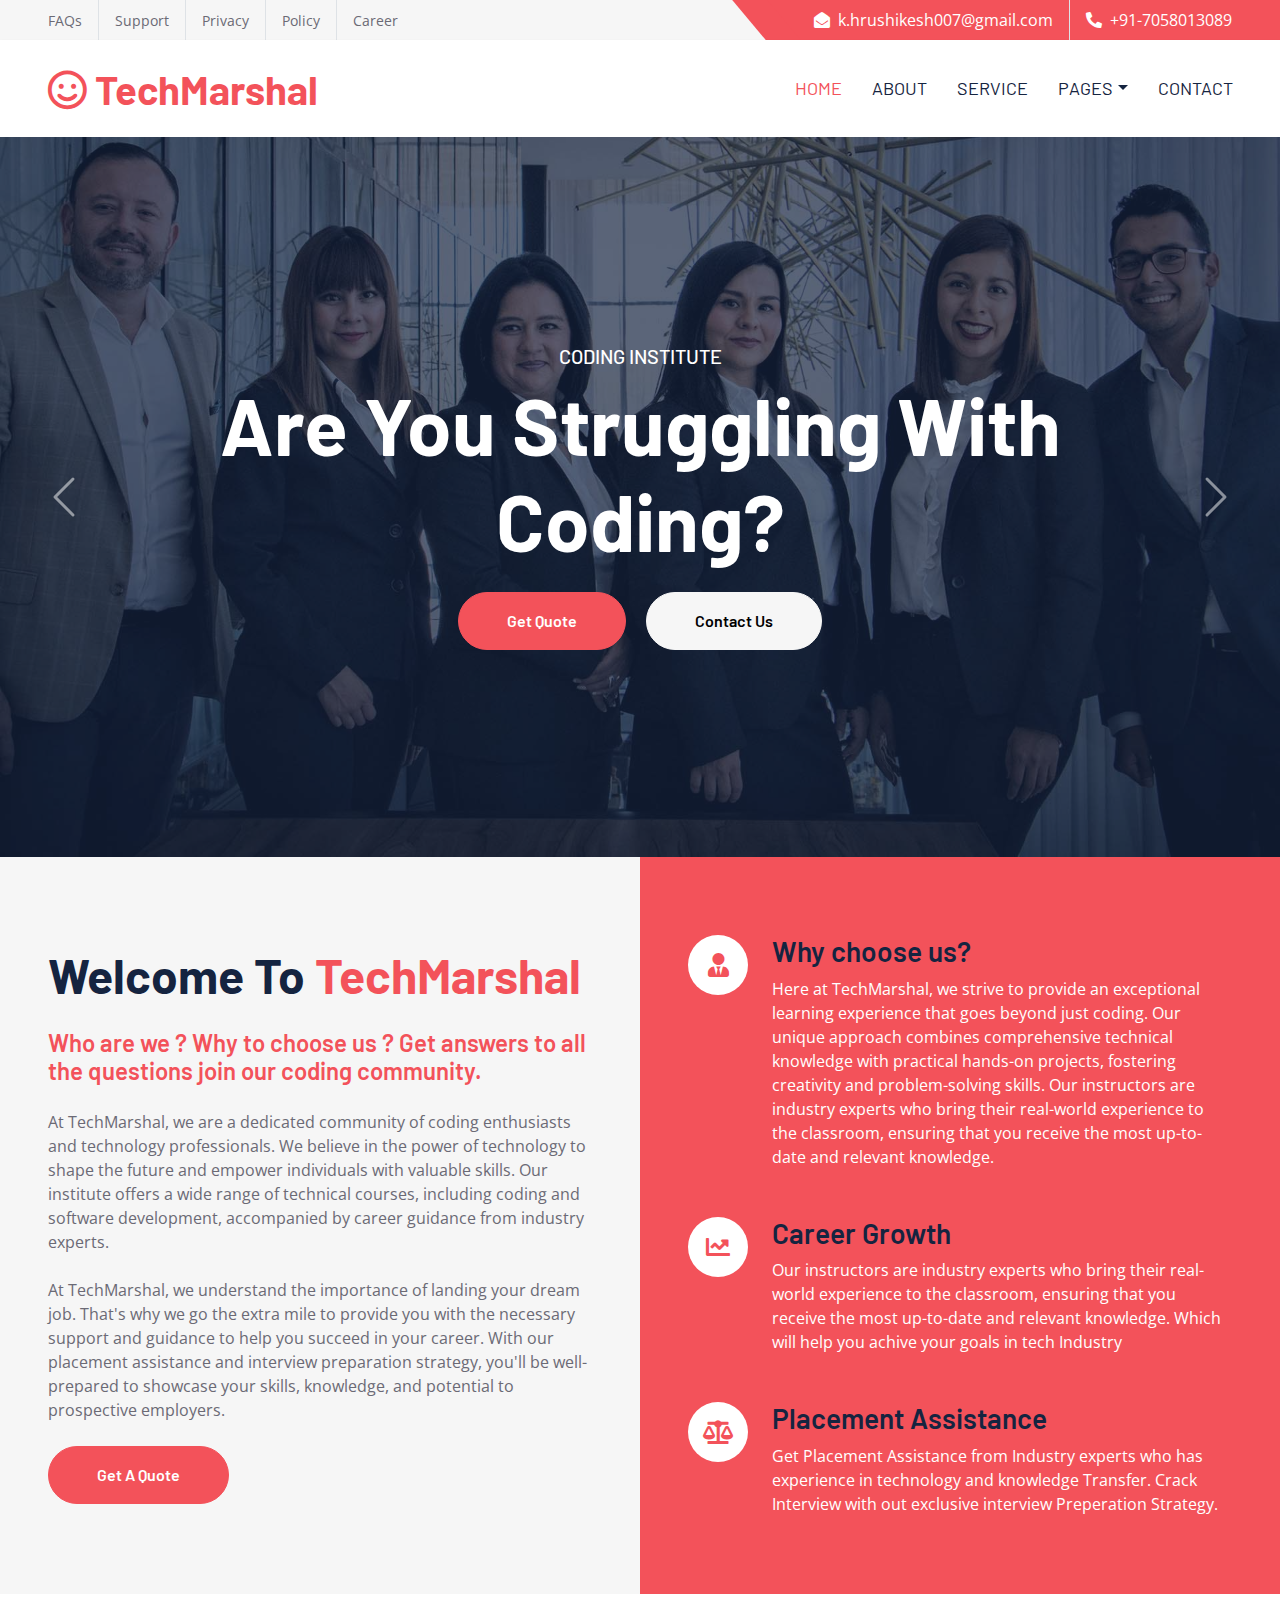
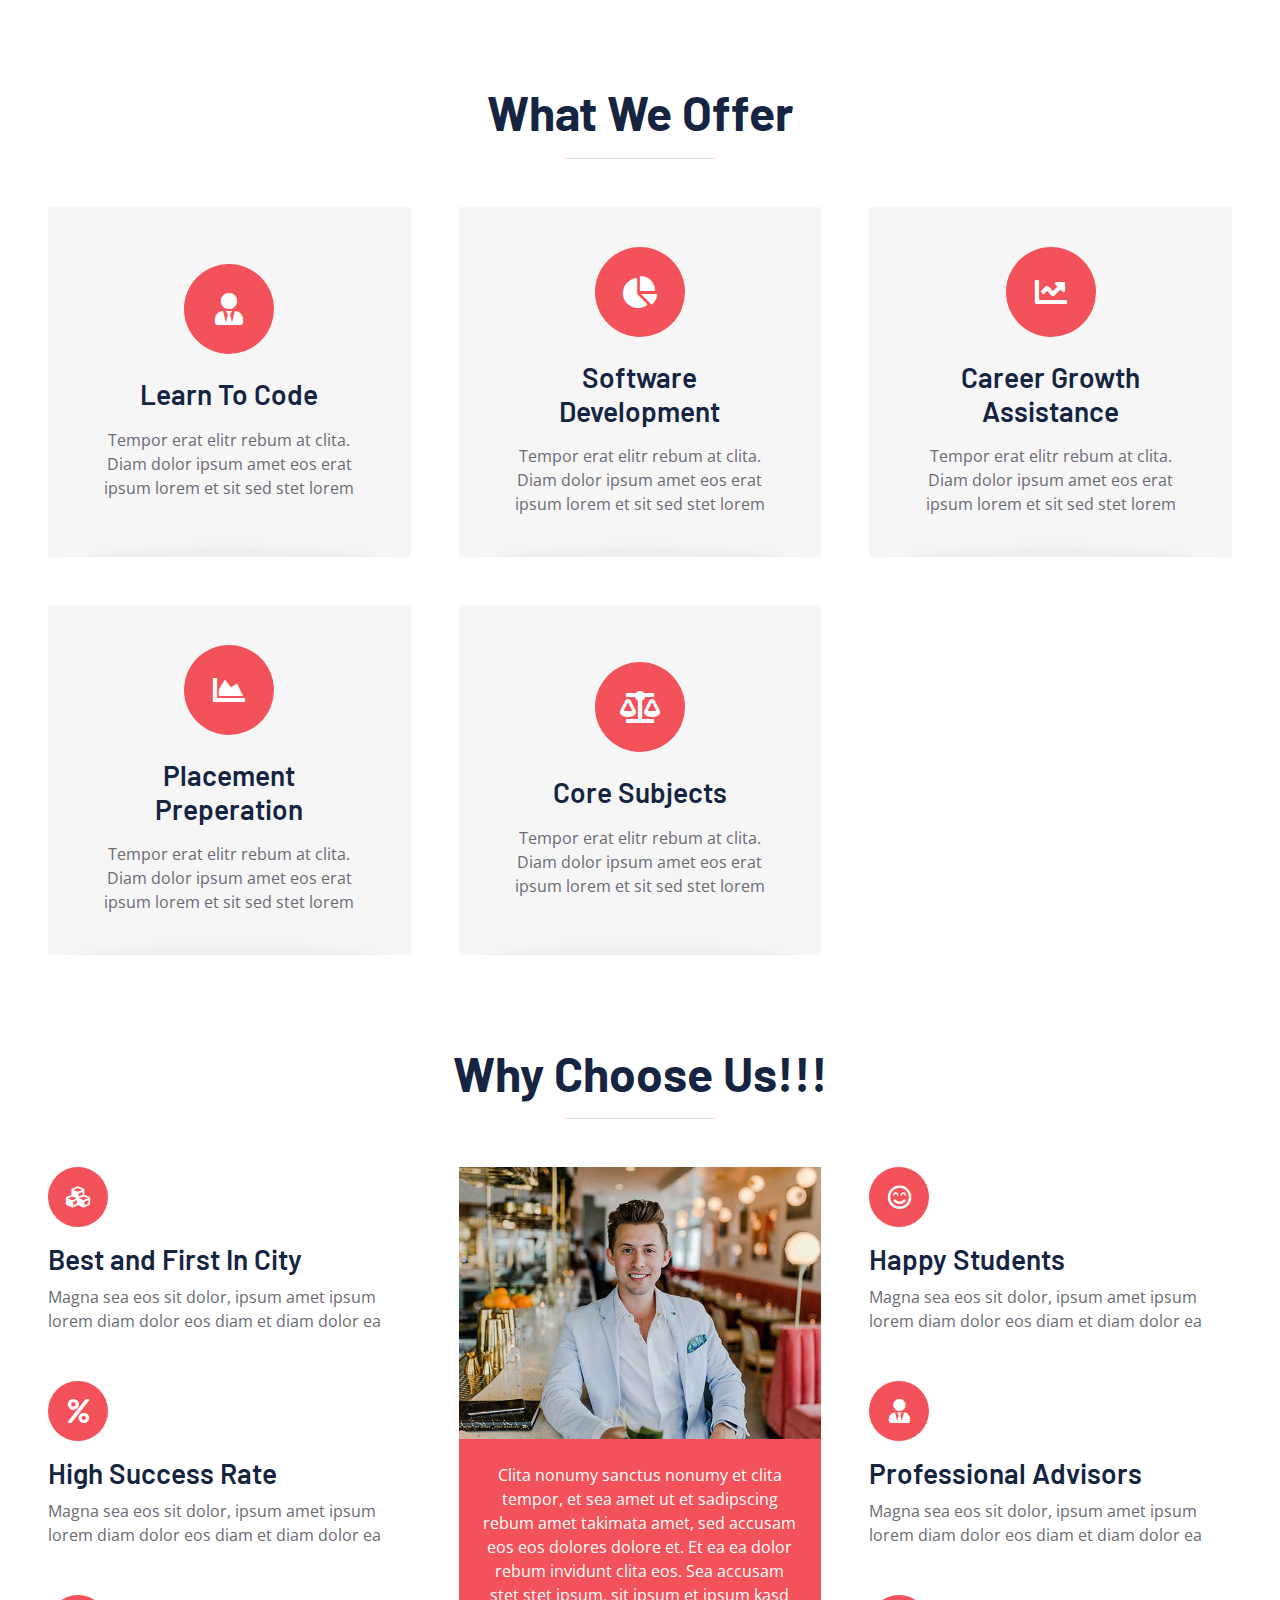
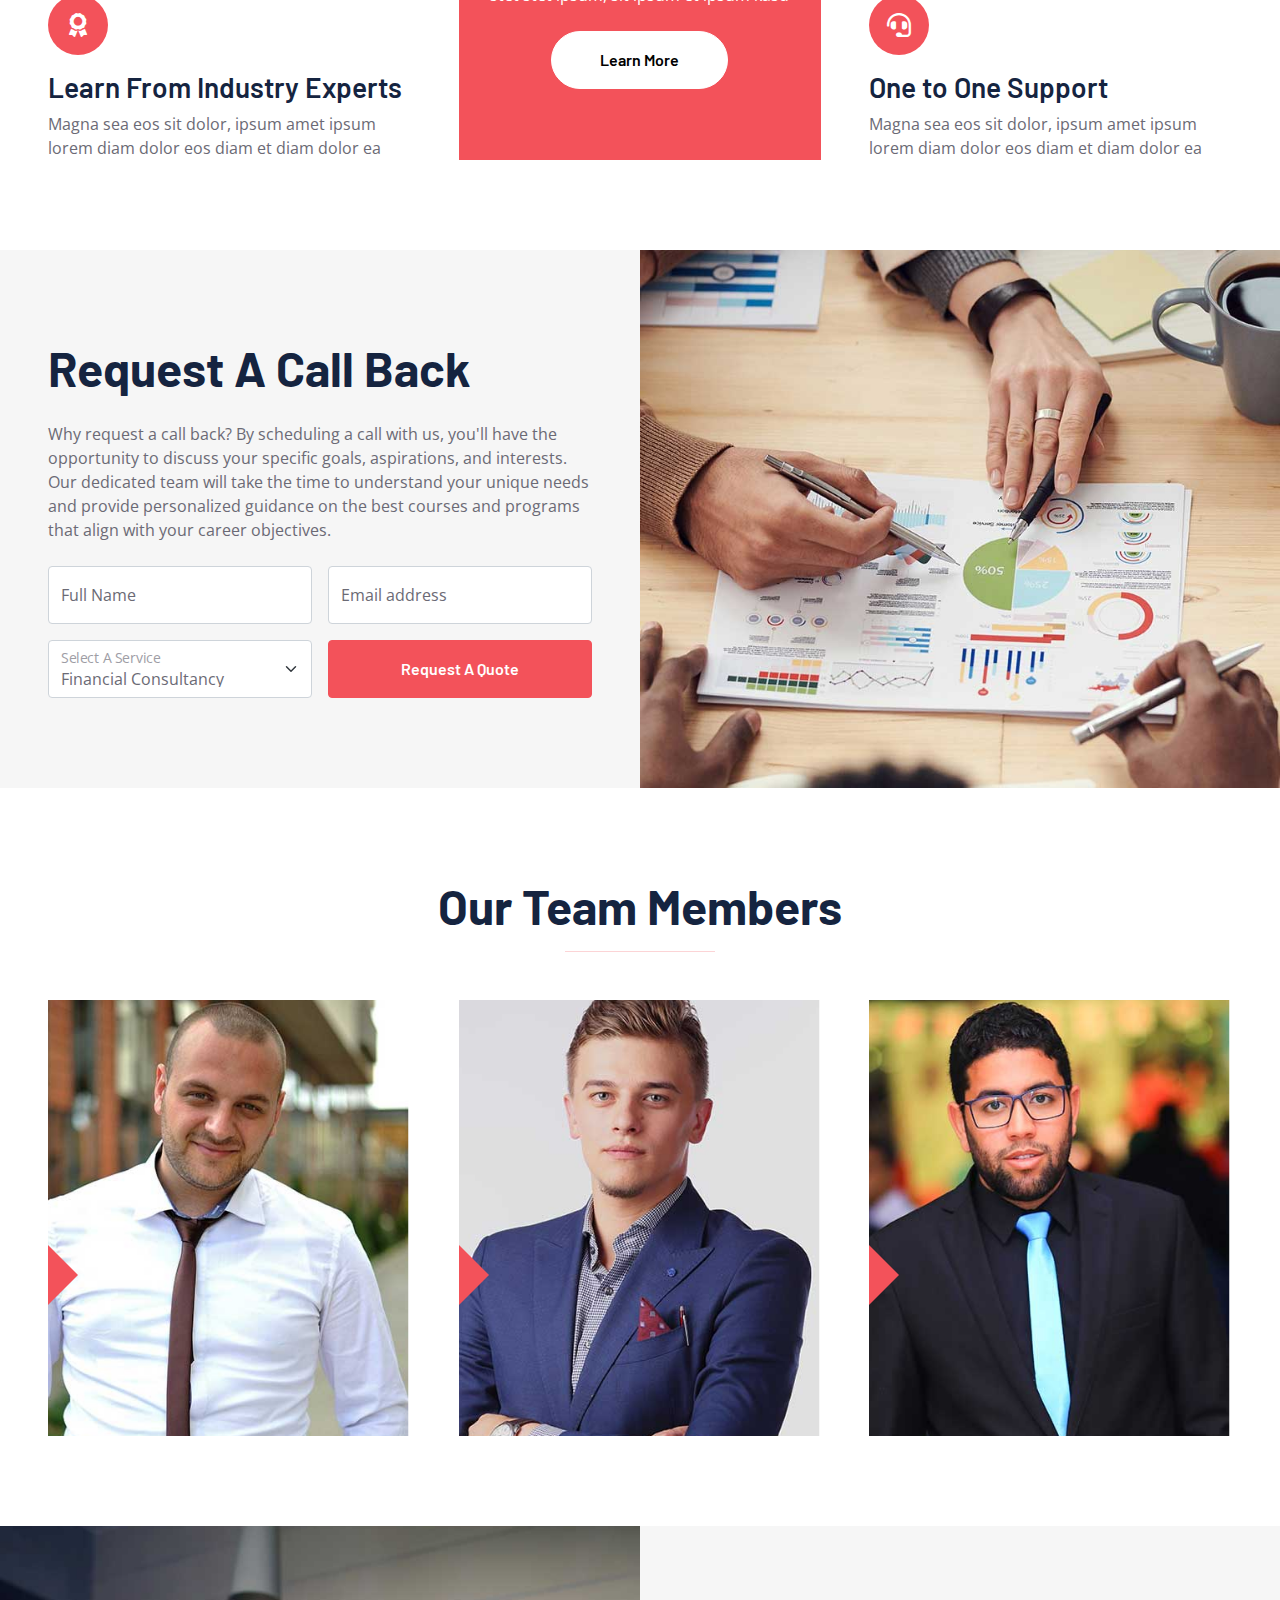
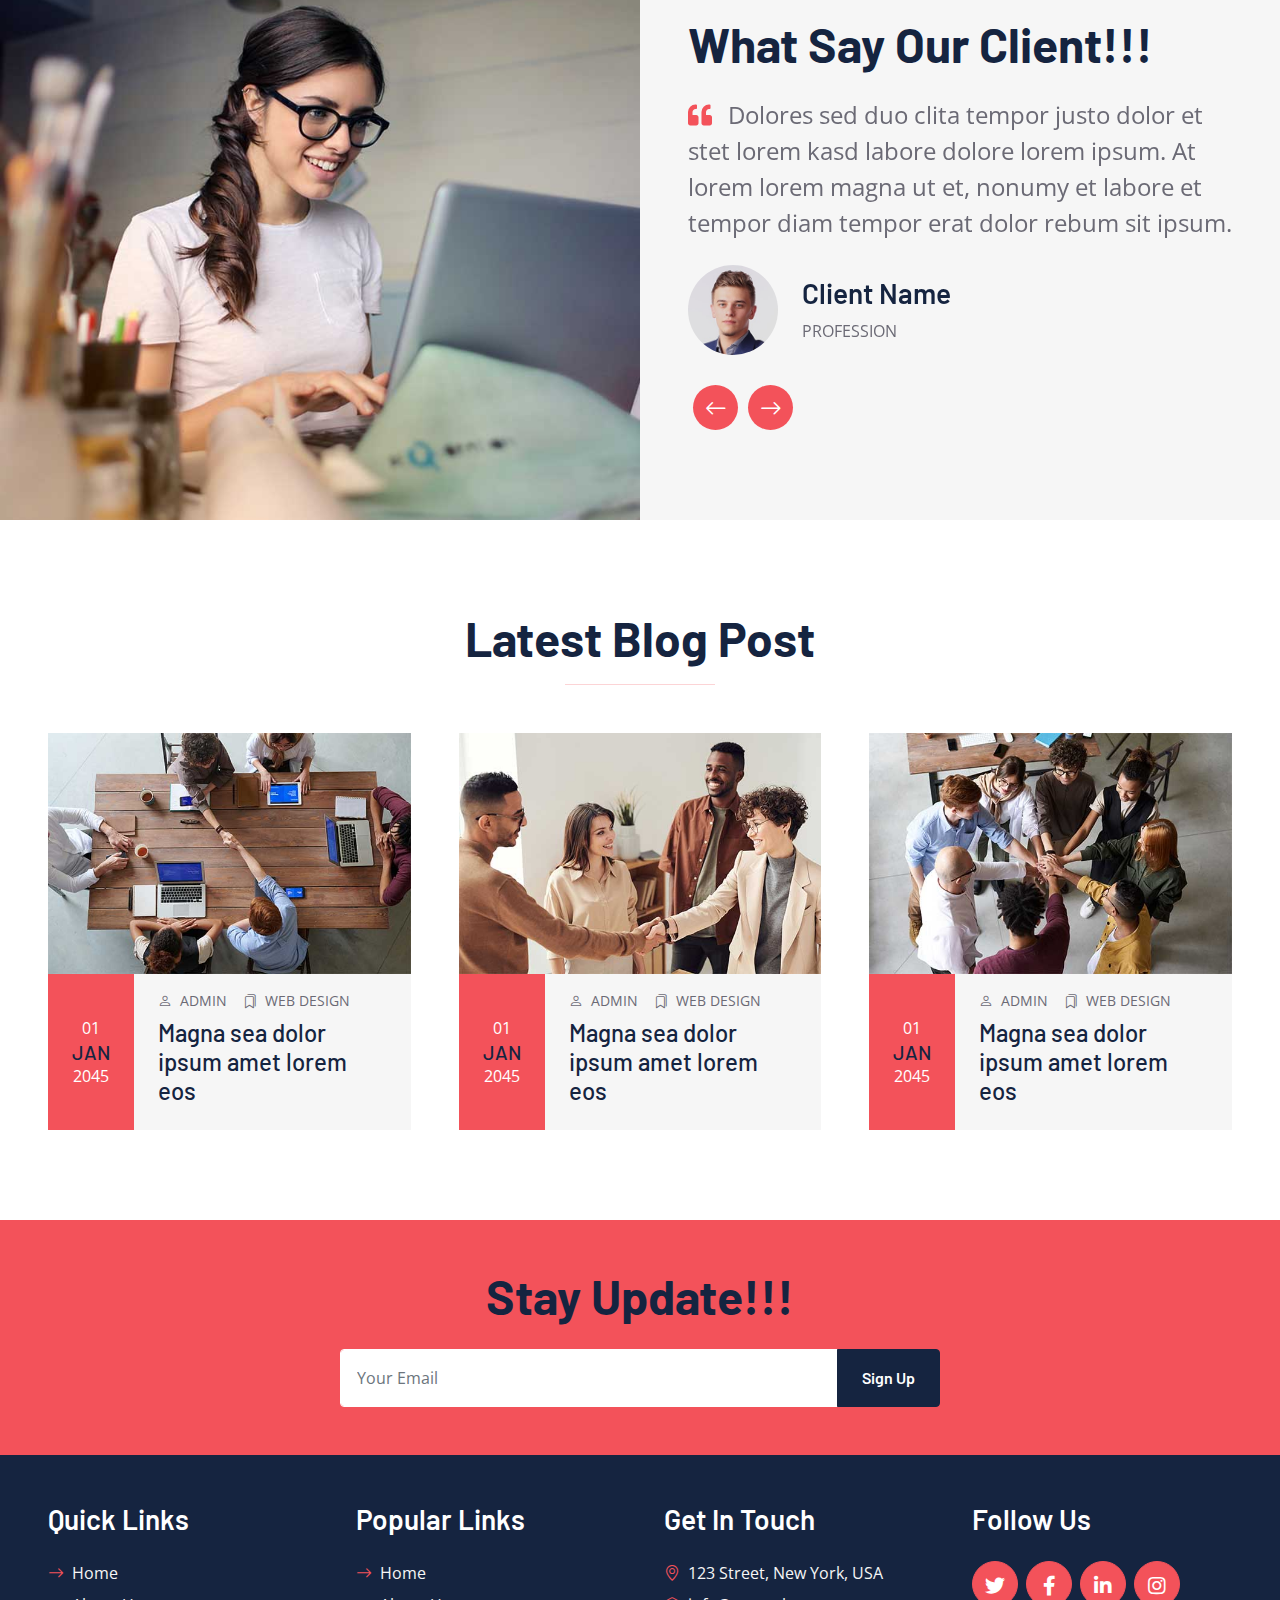
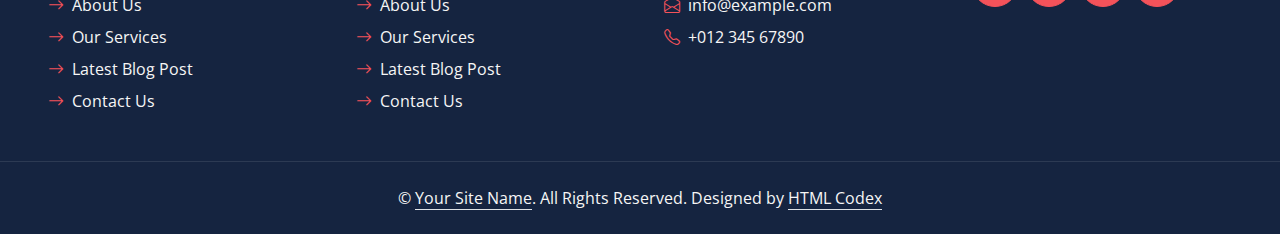
==== index.html @ 6b00b95e "Initilising project" ====
<!DOCTYPE html>
<html lang="en">

<head>
    <meta charset="utf-8">
    <title>TechMarshal Coding Institute</title>
    <meta content="width=device-width, initial-scale=1.0" name="viewport">
    <meta content="Free HTML Templates" name="keywords">
    <meta content="Free HTML Templates" name="description">

    <!-- Favicon -->
    <link href="img/favicon.ico" rel="icon">

    <!-- Google Web Fonts -->
    <link rel="preconnect" href="https://fonts.googleapis.com">
    <link rel="preconnect" href="https://fonts.gstatic.com" crossorigin>
    <link href="https://fonts.googleapis.com/css2?family=Barlow:wght@500;600;700&family=Open+Sans:wght@400;600&display=swap" rel="stylesheet"> 

    <!-- Icon Font Stylesheet -->
    <link href="https://cdnjs.cloudflare.com/ajax/libs/font-awesome/5.10.0/css/all.min.css" rel="stylesheet">
    <link href="https://cdn.jsdelivr.net/npm/bootstrap-icons@1.4.1/font/bootstrap-icons.css" rel="stylesheet">

    <!-- Libraries Stylesheet -->
    <link href="lib/owlcarousel/assets/owl.carousel.min.css" rel="stylesheet">

    <!-- Customized Bootstrap Stylesheet -->
    <link href="css/bootstrap.min.css" rel="stylesheet">

    <!-- Template Stylesheet -->
    <link href="css/style.css" rel="stylesheet">
</head>

<div>
    <!-- Topbar Start -->
    <div class="container-fluid bg-secondary ps-5 pe-0 d-none d-lg-block">
        <div class="row gx-0">
            <div class="col-md-6 text-center text-lg-start mb-2 mb-lg-0">
                <div class="d-inline-flex align-items-center">
                    <a class="text-body py-2 pe-3 border-end" href=""><small>FAQs</small></a>
                    <a class="text-body py-2 px-3 border-end" href=""><small>Support</small></a>
                    <a class="text-body py-2 px-3 border-end" href=""><small>Privacy</small></a>
                    <a class="text-body py-2 px-3 border-end" href=""><small>Policy</small></a>
                    <a class="text-body py-2 ps-3" href=""><small>Career</small></a>
                </div>
            </div>
            <div class="col-md-6 text-center text-lg-end">
                <div class="position-relative d-inline-flex align-items-center bg-primary text-white top-shape px-5">
                    <div class="me-3 pe-3 border-end py-2">
                        <p class="m-0"><i class="fa fa-envelope-open me-2"></i>k.hrushikesh007@gmail.com</p>
                    </div>
                    <div class="py-2">
                        <p class="m-0"><i class="fa fa-phone-alt me-2"></i>+91-7058013089</p>
                    </div>
                </div>
            </div>
        </div>
    </div>
    <!-- Topbar End -->


    <!-- Navbar Start -->
    <nav class="navbar navbar-expand-lg bg-white navbar-light shadow-sm px-5 py-3 py-lg-0">
        <a href="index.html" class="navbar-brand p-0">
            <h1 class="m-0  text-primary"><i class="far fa-smile text-primary me-2"></i>TechMarshal</h1>
        </a>
        <button class="navbar-toggler" type="button" data-bs-toggle="collapse" data-bs-target="#navbarCollapse">
            <span class="navbar-toggler-icon"></span>
        </button>
        <div class="collapse navbar-collapse" id="navbarCollapse">
            <div class="navbar-nav ms-auto py-0 me-n3">
                <a href="index.html" class="nav-item nav-link active">Home</a>
                <a href="about.html" class="nav-item nav-link">About</a>
                <a href="service.html" class="nav-item nav-link">Service</a>
                <div class="nav-item dropdown">
                    <a href="#" class="nav-link dropdown-toggle" data-bs-toggle="dropdown">Pages</a>
                    <div class="dropdown-menu m-0">
                        <a href="blog.html" class="dropdown-item">Blog Grid</a>
                        <a href="detail.html" class="dropdown-item">Blog Detail</a>
                        <a href="feature.html" class="dropdown-item">Features</a>
                        <a href="quote.html" class="dropdown-item">Quote Form</a>
                        <a href="team.html" class="dropdown-item">The Team</a>
                        <a href="testimonial.html" class="dropdown-item">Testimonial</a>
                    </div>
                </div>
                <a href="contact.html" class="nav-item nav-link">Contact</a>
            </div>
        </div>
    </nav>
    <!-- Navbar End -->


    <!-- Carousel Start -->
    <div class="container-fluid p-0">
        <div id="header-carousel" class="carousel slide carousel-fade" data-bs-ride="carousel">
            <div class="carousel-inner">
                <div class="carousel-item active">
                    <img class="w-100" src="img/carousel-1.jpg" alt="Image">
                    <div class="carousel-caption d-flex flex-column align-items-center justify-content-center">
                        <div class="p-3" style="max-width: 900px;">
                            <h5 class="text-white  text-uppercase">Coding Institute</h5>
                            <h1 class="display-1 text-white mb-md-4">Are You Struggling With Coding?</h1>
                            <a href="" class="btn btn-primary py-md-3 px-md-5 me-3 rounded-pill">Get Quote</a>
                            <a href="" class="btn btn-secondary py-md-3 px-md-5 rounded-pill">Contact Us</a>
                        </div>
                    </div>
                </div>
                <div class="carousel-item">
                    <img class="w-100" src="img/carousel-2.jpg" alt="Image">
                    <div class="carousel-caption d-flex flex-column align-items-center justify-content-center">
                        <div class="p-3" style="max-width: 900px;">
                            <h5 class="text-white text-uppercase">Placement Assistance</h5>
                            <h1 class="display-1 text-white mb-md-4">Transform Your Tech Career Join Us</h1>
                            <a href="" class="btn btn-primary py-md-3 px-md-5 me-3 rounded-pill">Get Quote</a>
                            <a href="" class="btn btn-secondary py-md-3 px-md-5 rounded-pill">Contact Us</a>
                        </div>
                    </div>
                </div>
            </div>
            <button class="carousel-control-prev" type="button" data-bs-target="#header-carousel"
                data-bs-slide="prev">
                <span class="carousel-control-prev-icon" aria-hidden="true"></span>
                <span class="visually-hidden">Previous</span>
            </button>
            <button class="carousel-control-next" type="button" data-bs-target="#header-carousel"
                data-bs-slide="next">
                <span class="carousel-control-next-icon" aria-hidden="true"></span>
                <span class="visually-hidden">Next</span>
            </button>
        </div>
    </div>
    <!-- Carousel End -->


    <!-- About Start -->
    <div class="container-fluid bg-secondary p-0">
        <div class="row g-0">
            <div class="col-lg-6 py-6 px-5">
                <h1 class="display-5 mb-4">Welcome To <span class="text-primary">TechMarshal</span></h1>
                <h4 class="text-primary mb-4">Who are we ? Why to choose us ? Get answers to all the questions join our coding community. </h4>
                <p class="mb-4">At TechMarshal, we are a dedicated community of coding enthusiasts and technology professionals. We believe in the power of technology to shape the future and empower individuals with valuable skills. Our institute offers a wide range of technical courses, including coding and software development, accompanied by career guidance from industry experts.</p>
                <p class="mb-4">At TechMarshal, we understand the importance of landing your dream job. That's why we go the extra mile to provide you with the necessary support and guidance to help you succeed in your career. With our placement assistance and interview preparation strategy, you'll be well-prepared to showcase your skills, knowledge, and potential to prospective employers.</p>
                <a href="" class="btn btn-primary py-md-3 px-md-5 rounded-pill">Get A Quote</a>
            </div>
            <div class="col-lg-6">
                <div class="h-100 d-flex flex-column justify-content-center bg-primary p-5">
                    <div class="d-flex text-white mb-5">
                        <div class="d-flex flex-shrink-0 align-items-center justify-content-center bg-white text-primary rounded-circle mx-auto mb-4" style="width: 60px; height: 60px;">
                            <i class="fa fa-user-tie fs-4"></i>
                        </div>
                        <div class="ps-4">
                            <h3>Why choose us?</h3>
                            <p class="mb-0">Here at TechMarshal, we strive to provide an exceptional learning experience that goes beyond just coding. Our unique approach combines comprehensive technical knowledge with practical hands-on projects, fostering creativity and problem-solving skills. Our instructors are industry experts who bring their real-world experience to the classroom, ensuring that you receive the most up-to-date and relevant knowledge.</p>
                        </div>
                    </div>
                    <div class="d-flex text-white mb-5">
                        <div class="d-flex flex-shrink-0 align-items-center justify-content-center bg-white text-primary rounded-circle mx-auto mb-4" style="width: 60px; height: 60px;">
                            <i class="fa fa-chart-line fs-4"></i>
                        </div>
                        <div class="ps-4">
                            <h3>Career Growth</h3>
                            <p class="mb-0">Our instructors are industry experts who bring their real-world experience to the classroom, ensuring that you receive the most up-to-date and relevant knowledge. Which will help you achive your goals in tech Industry</p>
                        </div>
                    </div>
                    <div class="d-flex text-white">
                        <div class="d-flex flex-shrink-0 align-items-center justify-content-center bg-white text-primary rounded-circle mx-auto mb-4" style="width: 60px; height: 60px;">
                            <i class="fa fa-balance-scale fs-4"></i>
                        </div>
                        <div class="ps-4">
                            <h3>Placement Assistance</h3>
                            <p class="mb-0">Get Placement Assistance from Industry experts who has experience in technology and knowledge Transfer. Crack Interview with out exclusive interview Preperation Strategy. 
                            </p>
                        </div>
                    </div>
                </div>
            </div>
        </div>
    </div>
    <!-- About End -->
    

    <!-- Services Start -->
    <div class="container-fluid pt-6 px-5">
        <div class="text-center mx-auto mb-5" style="max-width: 600px;">
            <h1 class="display-5 mb-0">What We Offer</h1>
            <hr class="w-25 mx-auto bg-primary">
        </div>
        <div class="row g-5">
            <div class="col-lg-4 col-md-6">
                <div class="service-item bg-secondary text-center px-5">
                    <div class="d-flex align-items-center justify-content-center bg-primary text-white rounded-circle mx-auto mb-4" style="width: 90px; height: 90px;">
                        <i class="fa fa-user-tie fa-2x"></i>
                    </div>
                    <h3 class="mb-3">Learn To Code</h3>
                    <p class="mb-0">Tempor erat elitr rebum at clita. Diam dolor ipsum amet eos erat ipsum lorem et sit sed stet lorem</p>
                </div>
            </div>
            <div class="col-lg-4 col-md-6">
                <div class="service-item bg-secondary text-center px-5">
                    <div class="d-flex align-items-center justify-content-center bg-primary text-white rounded-circle mx-auto mb-4" style="width: 90px; height: 90px;">
                        <i class="fa fa-chart-pie fa-2x"></i>
                    </div>
                    <h3 class="mb-3">Software Development</h3>
                    <p class="mb-0">Tempor erat elitr rebum at clita. Diam dolor ipsum amet eos erat ipsum lorem et sit sed stet lorem</p>
                </div>
            </div>
            <div class="col-lg-4 col-md-6">
                <div class="service-item bg-secondary text-center px-5">
                    <div class="d-flex align-items-center justify-content-center bg-primary text-white rounded-circle mx-auto mb-4" style="width: 90px; height: 90px;">
                        <i class="fa fa-chart-line fa-2x"></i>
                    </div>
                    <h3 class="mb-3">Career Growth Assistance</h3>
                    <p class="mb-0">Tempor erat elitr rebum at clita. Diam dolor ipsum amet eos erat ipsum lorem et sit sed stet lorem</p>
                </div>
            </div>
            <div class="col-lg-4 col-md-6">
                <div class="service-item bg-secondary text-center px-5">
                    <div class="d-flex align-items-center justify-content-center bg-primary text-white rounded-circle mx-auto mb-4" style="width: 90px; height: 90px;">
                        <i class="fa fa-chart-area fa-2x"></i>
                    </div>
                    <h3 class="mb-3">Placement Preperation</h3>
                    <p class="mb-0">Tempor erat elitr rebum at clita. Diam dolor ipsum amet eos erat ipsum lorem et sit sed stet lorem</p>
                </div>
            </div>
            <div class="col-lg-4 col-md-6">
                <div class="service-item bg-secondary text-center px-5">
                    <div class="d-flex align-items-center justify-content-center bg-primary text-white rounded-circle mx-auto mb-4" style="width: 90px; height: 90px;">
                        <i class="fa fa-balance-scale fa-2x"></i>
                    </div>
                    <h3 class="mb-3">Core Subjects</h3>
                    <p class="mb-0">Tempor erat elitr rebum at clita. Diam dolor ipsum amet eos erat ipsum lorem et sit sed stet lorem</p>
                </div>
            </div>
            <!-- This is commented for future purpose -->
            <!-- <div class="col-lg-4 col-md-6">
                <div class="service-item bg-secondary text-center px-5">
                    <div class="d-flex align-items-center justify-content-center bg-primary text-white rounded-circle mx-auto mb-4" style="width: 90px; height: 90px;">
                        <i class="fa fa-house-damage fa-2x"></i>
                    </div>
                    <h3 class="mb-3">Tax & Insurance</h3>
                    <p class="mb-0">Tempor erat elitr rebum at clita. Diam dolor ipsum amet eos erat ipsum lorem et sit sed stet lorem</p>
                </div>
            </div> -->
        </div>
    </div>
    <!-- Services End -->


    <!-- Features Start -->
    <div class="container-fluid py-6 px-5">
        <div class="text-center mx-auto mb-5" style="max-width: 600px;">
            <h1 class="display-5 mb-0">Why Choose Us!!!</h1>
            <hr class="w-25 mx-auto bg-primary">
        </div>
        <div class="row g-5">
            <div class="col-lg-4">
                <div class="row g-5">
                    <div class="col-12">
                        <div class="bg-primary rounded-circle d-flex align-items-center justify-content-center mb-3" style="width: 60px; height: 60px;">
                            <i class="fa fa-cubes fs-4 text-white"></i>
                        </div>
                        <h3>Best and First In City</h3>
                        <p class="mb-0">Magna sea eos sit dolor, ipsum amet ipsum lorem diam dolor eos diam et diam dolor ea</p>
                    </div>
                    <div class="col-12">
                        <div class="bg-primary rounded-circle d-flex align-items-center justify-content-center mb-3" style="width: 60px; height: 60px;">
                            <i class="fa fa-percent fs-4 text-white"></i>
                        </div>
                        <h3>High Success Rate</h3>
                        <p class="mb-0">Magna sea eos sit dolor, ipsum amet ipsum lorem diam dolor eos diam et diam dolor ea</p>
                    </div>
                    <div class="col-12">
                        <div class="bg-primary rounded-circle d-flex align-items-center justify-content-center mb-3" style="width: 60px; height: 60px;">
                            <i class="fa fa-award fs-4 text-white"></i>
                        </div>
                        <h3>Learn From Industry Experts</h3>
                        <p class="mb-0">Magna sea eos sit dolor, ipsum amet ipsum lorem diam dolor eos diam et diam dolor ea</p>
                    </div>
                </div>
            </div>
            <div class="col-lg-4">
                <div class="d-block bg-primary h-100 text-center">
                    <img class="img-fluid" src="img/feature.jpg" alt="">
                    <div class="p-4">
                        <p class="text-white mb-4">Clita nonumy sanctus nonumy et clita tempor, et sea amet ut et sadipscing rebum amet takimata amet, sed accusam eos eos dolores dolore et. Et ea ea dolor rebum invidunt clita eos. Sea accusam stet stet ipsum, sit ipsum et ipsum kasd</p>
                        <a href="" class="btn btn-light py-md-3 px-md-5 rounded-pill mb-2">Learn More</a>
                    </div>
                </div>
            </div>
            <div class="col-lg-4">
                <div class="row g-5">
                    <div class="col-12">
                        <div class="bg-primary rounded-circle d-flex align-items-center justify-content-center mb-3" style="width: 60px; height: 60px;">
                            <i class="far fa-smile-beam fs-4 text-white"></i>
                        </div>
                        <h3>Happy Students</h3>
                        <p class="mb-0">Magna sea eos sit dolor, ipsum amet ipsum lorem diam dolor eos diam et diam dolor ea</p>
                    </div>
                    <div class="col-12">
                        <div class="bg-primary rounded-circle d-flex align-items-center justify-content-center mb-3" style="width: 60px; height: 60px;">
                            <i class="fa fa-user-tie fs-4 text-white"></i>
                        </div>
                        <h3>Professional Advisors</h3>
                        <p class="mb-0">Magna sea eos sit dolor, ipsum amet ipsum lorem diam dolor eos diam et diam dolor ea</p>
                    </div>
                    <div class="col-12">
                        <div class="bg-primary rounded-circle d-flex align-items-center justify-content-center mb-3" style="width: 60px; height: 60px;">
                            <i class="fa fa-headset fs-4 text-white"></i>
                        </div>
                        <h3>One to One Support</h3>
                        <p class="mb-0">Magna sea eos sit dolor, ipsum amet ipsum lorem diam dolor eos diam et diam dolor ea</p>
                    </div>
                </div>
            </div>
        </div>
    </div>
    <!-- Features Start -->


    <!-- Quote Start -->
    <div class="container-fluid bg-secondary px-0">
        <div class="row g-0">
            <div class="col-lg-6 py-6 px-5">
                <h1 class="display-5 mb-4">Request A Call Back</h1>
                <p class="mb-4">Why request a call back? By scheduling a call with us, you'll have the opportunity to discuss your specific goals, aspirations, and interests. Our dedicated team will take the time to understand your unique needs and provide personalized guidance on the best courses and programs that align with your career objectives.</p>
                <form>
                    <div class="row gx-3">
                        <div class="col-6">
                            <div class="form-floating">
                                <input type="text" class="form-control" id="form-floating-1" placeholder="John Doe">
                                <label for="form-floating-1">Full Name</label>
                            </div>
                        </div>
                        <div class="col-6">
                            <div class="form-floating mb-3">
                                <input type="email" class="form-control" id="form-floating-2" placeholder="name@example.com">
                                <label for="form-floating-2">Email address</label>
                            </div>
                        </div>
                        <div class="col-6">
                            <div class="form-floating">
                                <select class="form-select" id="floatingSelect" aria-label="Financial Consultancy">
                                    <option selected>Financial Consultancy</option>
                                    <option value="1">Strategy Consultancy</option>
                                    <option value="2">Tax Consultancy</option>
                                </select>
                                <label for="floatingSelect">Select A Service</label>
                            </div>
                        </div>
                        <div class="col-6">
                            <button class="btn btn-primary w-100 h-100" type="submit">Request A Quote</button>
                        </div>
                    </div>
                </form>
            </div>
            <div class="col-lg-6" style="min-height: 400px;">
                <div class="position-relative h-100">
                    <img class="position-absolute w-100 h-100" src="img/quote.jpg" style="object-fit: cover;">
                </div>
            </div>
        </div>
    </div>
    <!-- Quote End -->


    <!-- Team Start -->
    <div class="container-fluid py-6 px-5">
        <div class="text-center mx-auto mb-5" style="max-width: 600px;">
            <h1 class="display-5 mb-0">Our Team Members</h1>
            <hr class="w-25 mx-auto bg-primary">
        </div>
        <div class="row g-5">
            <div class="col-lg-4">
                <div class="team-item position-relative overflow-hidden">
                    <img class="img-fluid w-100" src="img/team-1.jpg" alt="">
                    <div class="team-text w-100 position-absolute top-50 text-center bg-primary p-4">
                        <h3 class="text-white">Full Name</h3>
                        <p class="text-white text-uppercase mb-0">Designation</p>
                    </div>
                </div>
            </div>
            <div class="col-lg-4">
                <div class="team-item position-relative overflow-hidden">
                    <img class="img-fluid w-100" src="img/team-2.jpg" alt="">
                    <div class="team-text w-100 position-absolute top-50 text-center bg-primary p-4">
                        <h3 class="text-white">Full Name</h3>
                        <p class="text-white text-uppercase mb-0">Designation</p>
                    </div>
                </div>
            </div>
            <div class="col-lg-4">
                <div class="team-item position-relative overflow-hidden">
                    <img class="img-fluid w-100" src="img/team-3.jpg" alt="">
                    <div class="team-text w-100 position-absolute top-50 text-center bg-primary p-4">
                        <h3 class="text-white">Full Name</h3>
                        <p class="text-white text-uppercase mb-0">Designation</p>
                    </div>
                </div>
            </div>
        </div>
    </div>
    <!-- Team End -->


    <!-- Testimonial Start -->
    <div class="container-fluid bg-secondary p-0">
        <div class="row g-0">
            <div class="col-lg-6" style="min-height: 500px;">
                <div class="position-relative h-100">
                    <img class="position-absolute w-100 h-100" src="img/testimonial.jpg" style="object-fit: cover;">
                </div>
            </div>
            <div class="col-lg-6 py-6 px-5">
                <h1 class="display-5 mb-4">What Say Our Client!!!</h1>
                <div class="owl-carousel testimonial-carousel">
                    <div class="testimonial-item">
                        <p class="fs-4 fw-normal mb-4"><i class="fa fa-quote-left text-primary me-3"></i>Dolores sed duo clita tempor justo dolor et stet lorem kasd labore dolore lorem ipsum. At lorem lorem magna ut et, nonumy et labore et tempor diam tempor erat dolor rebum sit ipsum.</p>
                        <div class="d-flex align-items-center">
                            <img class="img-fluid rounded-circle" src="img/testimonial-1.jpg" alt="">
                            <div class="ps-4">
                                <h3>Client Name</h3>
                                <span class="text-uppercase">Profession</span>
                            </div>
                        </div>
                    </div>
                    <div class="testimonial-item">
                        <p class="fs-4 fw-normal mb-4"><i class="fa fa-quote-left text-primary me-3"></i>Dolores sed duo clita tempor justo dolor et stet lorem kasd labore dolore lorem ipsum. At lorem lorem magna ut et, nonumy et labore et tempor diam tempor erat dolor rebum sit ipsum.</p>
                        <div class="d-flex align-items-center">
                            <img class="img-fluid rounded-circle" src="img/testimonial-2.jpg" alt="">
                            <div class="ps-4">
                                <h3>Client Name</h3>
                                <span class="text-uppercase">Profession</span>
                            </div>
                        </div>
                    </div>
                </div>
            </div>
        </div>
    </div>
    <!-- Testimonial End -->


    <!-- Blog Start -->
    <div class="container-fluid py-6 px-5">
        <div class="text-center mx-auto mb-5" style="max-width: 600px;">
            <h1 class="display-5 mb-0">Latest Blog Post</h1>
            <hr class="w-25 mx-auto bg-primary">
        </div>
        <div class="row g-5">
            <div class="col-lg-4">
                <div class="blog-item">
                    <div class="position-relative overflow-hidden">
                        <img class="img-fluid" src="img/blog-1.jpg" alt="">
                    </div>
                    <div class="bg-secondary d-flex">
                        <div class="flex-shrink-0 d-flex flex-column justify-content-center text-center bg-primary text-white px-4">
                            <span>01</span>
                            <h5 class="text-uppercase m-0">Jan</h5>
                            <span>2045</span>
                        </div>
                        <div class="d-flex flex-column justify-content-center py-3 px-4">
                            <div class="d-flex mb-2">
                                <small class="text-uppercase me-3"><i class="bi bi-person me-2"></i>Admin</small>
                                <small class="text-uppercase me-3"><i class="bi bi-bookmarks me-2"></i>Web Design</small>
                            </div>
                            <a class="h4" href="">Magna sea dolor ipsum amet lorem eos</a>
                        </div>
                    </div>
                </div>
            </div>
            <div class="col-lg-4">
                <div class="blog-item">
                    <div class="position-relative overflow-hidden">
                        <img class="img-fluid" src="img/blog-2.jpg" alt="">
                    </div>
                    <div class="bg-secondary d-flex">
                        <div class="flex-shrink-0 d-flex flex-column justify-content-center text-center bg-primary text-white px-4">
                            <span>01</span>
                            <h5 class="text-uppercase m-0">Jan</h5>
                            <span>2045</span>
                        </div>
                        <div class="d-flex flex-column justify-content-center py-3 px-4">
                            <div class="d-flex mb-2">
                                <small class="text-uppercase me-3"><i class="bi bi-person me-2"></i>Admin</small>
                                <small class="text-uppercase me-3"><i class="bi bi-bookmarks me-2"></i>Web Design</small>
                            </div>
                            <a class="h4" href="">Magna sea dolor ipsum amet lorem eos</a>
                        </div>
                    </div>
                </div>
            </div>
            <div class="col-lg-4">
                <div class="blog-item">
                    <div class="position-relative overflow-hidden">
                        <img class="img-fluid" src="img/blog-3.jpg" alt="">
                    </div>
                    <div class="bg-secondary d-flex">
                        <div class="flex-shrink-0 d-flex flex-column justify-content-center text-center bg-primary text-white px-4">
                            <span>01</span>
                            <h5 class="text-uppercase m-0">Jan</h5>
                            <span>2045</span>
                        </div>
                        <div class="d-flex flex-column justify-content-center py-3 px-4">
                            <div class="d-flex mb-2">
                                <small class="text-uppercase me-3"><i class="bi bi-person me-2"></i>Admin</small>
                                <small class="text-uppercase me-3"><i class="bi bi-bookmarks me-2"></i>Web Design</small>
                            </div>
                            <a class="h4" href="">Magna sea dolor ipsum amet lorem eos</a>
                        </div>
                    </div>
                </div>
            </div>
        </div>
    </div>
    <!-- Blog End -->
    

    <!-- Footer Start -->
    <div class="container-fluid bg-primary text-secondary p-5">
        <div class="row g-5">
            <div class="col-12 text-center">
                <h1 class="display-5 mb-4">Stay Update!!!</h1>
                <form class="mx-auto" style="max-width: 600px;">
                    <div class="input-group">
                        <input type="text" class="form-control border-white p-3" placeholder="Your Email">
                        <button class="btn btn-dark px-4">Sign Up</button>
                    </div>
                </form>
            </div>
        </div>
    </div>
    <div class="container-fluid bg-dark text-secondary p-5">
        <div class="row g-5">
            <div class="col-lg-3 col-md-6">
                <h3 class="text-white mb-4">Quick Links</h3>
                <div class="d-flex flex-column justify-content-start">
                    <a class="text-secondary mb-2" href="#"><i class="bi bi-arrow-right text-primary me-2"></i>Home</a>
                    <a class="text-secondary mb-2" href="#"><i class="bi bi-arrow-right text-primary me-2"></i>About Us</a>
                    <a class="text-secondary mb-2" href="#"><i class="bi bi-arrow-right text-primary me-2"></i>Our Services</a>
                    <a class="text-secondary mb-2" href="#"><i class="bi bi-arrow-right text-primary me-2"></i>Latest Blog Post</a>
                    <a class="text-secondary" href="#"><i class="bi bi-arrow-right text-primary me-2"></i>Contact Us</a>
                </div>
            </div>
            <div class="col-lg-3 col-md-6">
                <h3 class="text-white mb-4">Popular Links</h3>
                <div class="d-flex flex-column justify-content-start">
                    <a class="text-secondary mb-2" href="#"><i class="bi bi-arrow-right text-primary me-2"></i>Home</a>
                    <a class="text-secondary mb-2" href="#"><i class="bi bi-arrow-right text-primary me-2"></i>About Us</a>
                    <a class="text-secondary mb-2" href="#"><i class="bi bi-arrow-right text-primary me-2"></i>Our Services</a>
                    <a class="text-secondary mb-2" href="#"><i class="bi bi-arrow-right text-primary me-2"></i>Latest Blog Post</a>
                    <a class="text-secondary" href="#"><i class="bi bi-arrow-right text-primary me-2"></i>Contact Us</a>
                </div>
            </div>
            <div class="col-lg-3 col-md-6">
                <h3 class="text-white mb-4">Get In Touch</h3>
                <p class="mb-2"><i class="bi bi-geo-alt text-primary me-2"></i>123 Street, New York, USA</p>
                <p class="mb-2"><i class="bi bi-envelope-open text-primary me-2"></i>info@example.com</p>
                <p class="mb-0"><i class="bi bi-telephone text-primary me-2"></i>+012 345 67890</p>
            </div>
            <div class="col-lg-3 col-md-6">
                <h3 class="text-white mb-4">Follow Us</h3>
                <div class="d-flex">
                    <a class="btn btn-lg btn-primary btn-lg-square rounded-circle me-2" href="#"><i class="fab fa-twitter fw-normal"></i></a>
                    <a class="btn btn-lg btn-primary btn-lg-square rounded-circle me-2" href="#"><i class="fab fa-facebook-f fw-normal"></i></a>
                    <a class="btn btn-lg btn-primary btn-lg-square rounded-circle me-2" href="#"><i class="fab fa-linkedin-in fw-normal"></i></a>
                    <a class="btn btn-lg btn-primary btn-lg-square rounded-circle" href="#"><i class="fab fa-instagram fw-normal"></i></a>
                </div>
            </div>
        </div>
    </div>
    <div class="container-fluid bg-dark text-secondary text-center border-top py-4 px-5" style="border-color: rgba(256, 256, 256, .1) !important;">
        <p class="m-0">&copy; <a class="text-secondary border-bottom" href="#">Your Site Name</a>. All Rights Reserved. Designed by <a class="text-secondary border-bottom" href="https://htmlcodex.com">HTML Codex</a></p>
    </div>
    <!-- Footer End -->


    <!-- Back to Top -->
    <a href="#" class="btn btn-lg btn-primary btn-lg-square rounded-circle back-to-top"><i class="bi bi-arrow-up"></i></a>


    <!-- JavaScript Libraries -->
    <script src="https://code.jquery.com/jquery-3.4.1.min.js"></script>
    <script src="https://cdn.jsdelivr.net/npm/bootstrap@5.0.0/dist/js/bootstrap.bundle.min.js"></script>
    <script src="lib/easing/easing.min.js"></script>
    <script src="lib/waypoints/waypoints.min.js"></script>
    <script src="lib/owlcarousel/owl.carousel.min.js"></script>

    <!-- Template Javascript -->
    <script src="js/main.js"></script>
</body>

</html>
---- css/style.css ----
/********** Template CSS **********/
:root {
    --primary: #F3525A;
    --secondary: #F6F6F6;
    --light: #FFFFFF;
    --dark: #152440;
}

h1,
h2,
.font-weight-bold {
    font-weight: 700 !important;
}

h3,
h4,
.font-weight-semi-bold {
    font-weight: 600 !important;
}

h5,
h6,
.font-weight-medium {
    font-weight: 500 !important;
}

.pt-6 {
    padding-top: 90px;
}

.pb-6 {
    padding-bottom: 90px;
}

.py-6 {
    padding-top: 90px;
    padding-bottom: 90px;
}

.btn {
    font-family: 'Barlow', sans-serif;
    font-weight: 600;
    transition: .5s;
}

.btn-primary {
    color: #FFFFFF;
}

.btn-square {
    width: 36px;
    height: 36px;
}

.btn-sm-square {
    width: 28px;
    height: 28px;
}

.btn-lg-square {
    width: 46px;
    height: 46px;
}

.btn-square,
.btn-sm-square,
.btn-lg-square {
    padding-left: 0;
    padding-right: 0;
    text-align: center;
}

.back-to-top {
    position: fixed;
    display: none;
    right: 45px;
    bottom: 45px;
    z-index: 99;
}

.top-shape::before {
    position: absolute;
    content: "";
    width: 35px;
    height: 100%;
    top: 0;
    left: -17px;
    background: var(--primary);
    transform: skew(40deg);
}

.navbar-light .navbar-nav .nav-link {
    font-family: 'Barlow', sans-serif;
    padding: 35px 15px;
    font-size: 18px;
    text-transform: uppercase;
    color: var(--dark);
    outline: none;
    transition: .5s;
}

.sticky-top.navbar-light .navbar-nav .nav-link {
    padding: 20px 15px;
}

.navbar-light .navbar-nav .nav-link:hover,
.navbar-light .navbar-nav .nav-link.active {
    color: var(--primary);
}

@media (max-width: 991.98px) {
    .navbar-light .navbar-nav .nav-link  {
        padding: 10px 0;
    }
}

.carousel-caption {
    top: 0;
    left: 0;
    right: 0;
    bottom: 0;
    background: rgba(21, 36, 64, .7);
    z-index: 1;
}

@media (max-width: 576px) {
    .carousel-caption h5 {
        font-size: 14px;
        font-weight: 500 !important;
    }

    .carousel-caption h1 {
        font-size: 30px;
        font-weight: 600 !important;
    }
}

.carousel-control-prev,
.carousel-control-next {
    width: 10%;
}

.carousel-control-prev-icon,
.carousel-control-next-icon {
    width: 3rem;
    height: 3rem;
}

.service-item {
    position: relative;
    overflow: hidden;
    height: 350px;
    display: flex;
    flex-direction: column;
    align-items: center;
    justify-content: center;
    transition: .3s;
}

.service-item::after {
    position: absolute;
    content: "";
    width: 100%;
    height: 50px;
    bottom: -50px;
    left: 0;
    background: var(--light);
    border-radius: 100% 100% 0 0;
    box-shadow: 0px -10px 5px #EEEEEE;
    transition: .5s;
}

.service-item:hover::after {
    bottom: -25px;
}

.service-item p {
    transition: .3s;
}

.service-item:hover p {
    margin-bottom: 25px !important;
}

.team-item img {
    transform: scale(1.15);
    margin-left: -30px;
    transition: .5s;
}

.team-item:hover img {
    margin-left: 0;
}

.team-item .team-text {
    left: -100%;
    transition: .5s;
}

.team-item .team-text::after {
    position: absolute;
    content: "";
    width: 0;
    height: 0;
    top: 50%;
    right: -60px;
    margin-top: -30px;
    border: 30px solid;
    border-color: transparent transparent transparent var(--primary);
}

.team-item:hover .team-text {
    left: 0;
}

.testimonial-carousel .owl-nav {
    margin-top: 30px;
    display: flex;
    justify-content: start;
}

.testimonial-carousel .owl-nav .owl-prev,
.testimonial-carousel .owl-nav .owl-next{
    position: relative;
    margin: 0 5px;
    width: 45px;
    height: 45px;
    display: flex;
    align-items: center;
    justify-content: center;
    color: #FFFFFF;
    background: var(--primary);
    font-size: 22px;
    border-radius: 45px;
    transition: .5s;
}

.testimonial-carousel .owl-nav .owl-prev:hover,
.testimonial-carousel .owl-nav .owl-next:hover {
    color: var(--dark);
}

.testimonial-carousel .owl-item img {
    width: 90px;
    height: 90px;
}

.blog-item img {
    transition: .5s;
}

.blog-item:hover img {
    transform: scale(1.1);
}
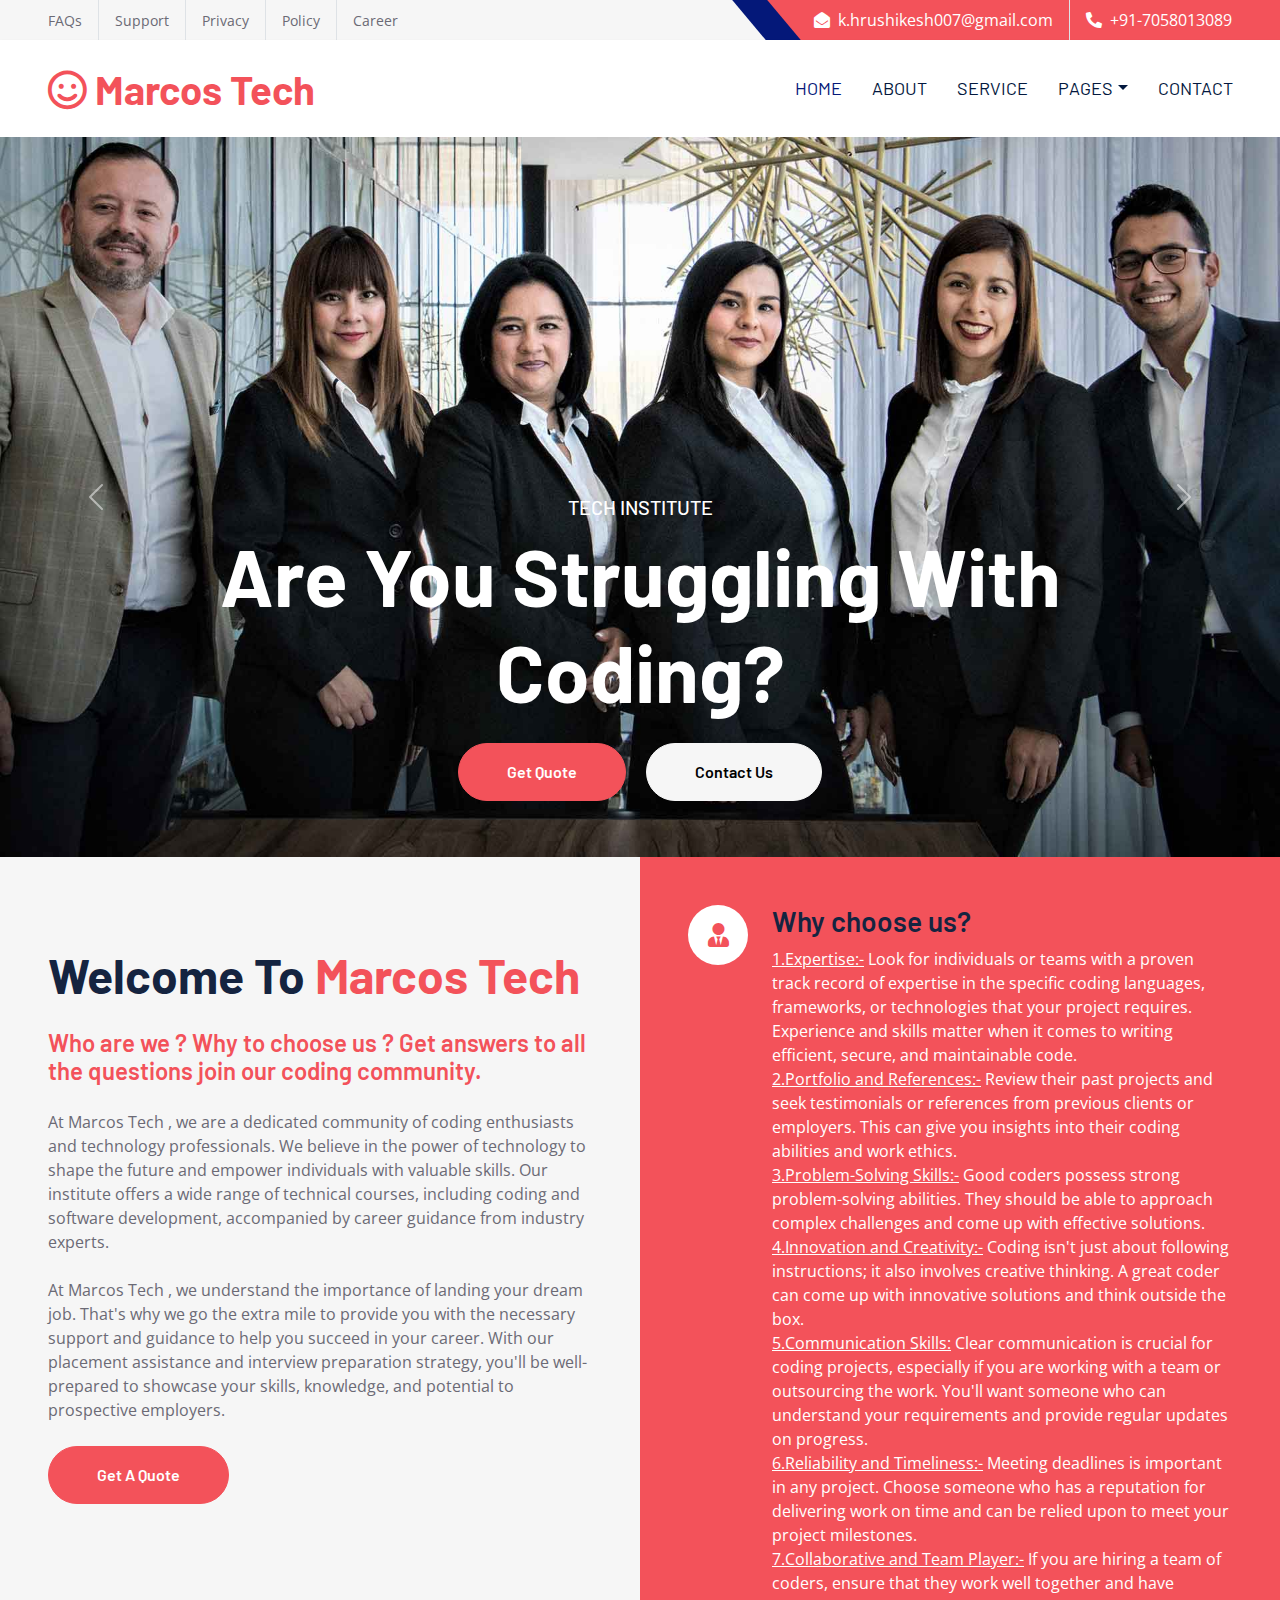
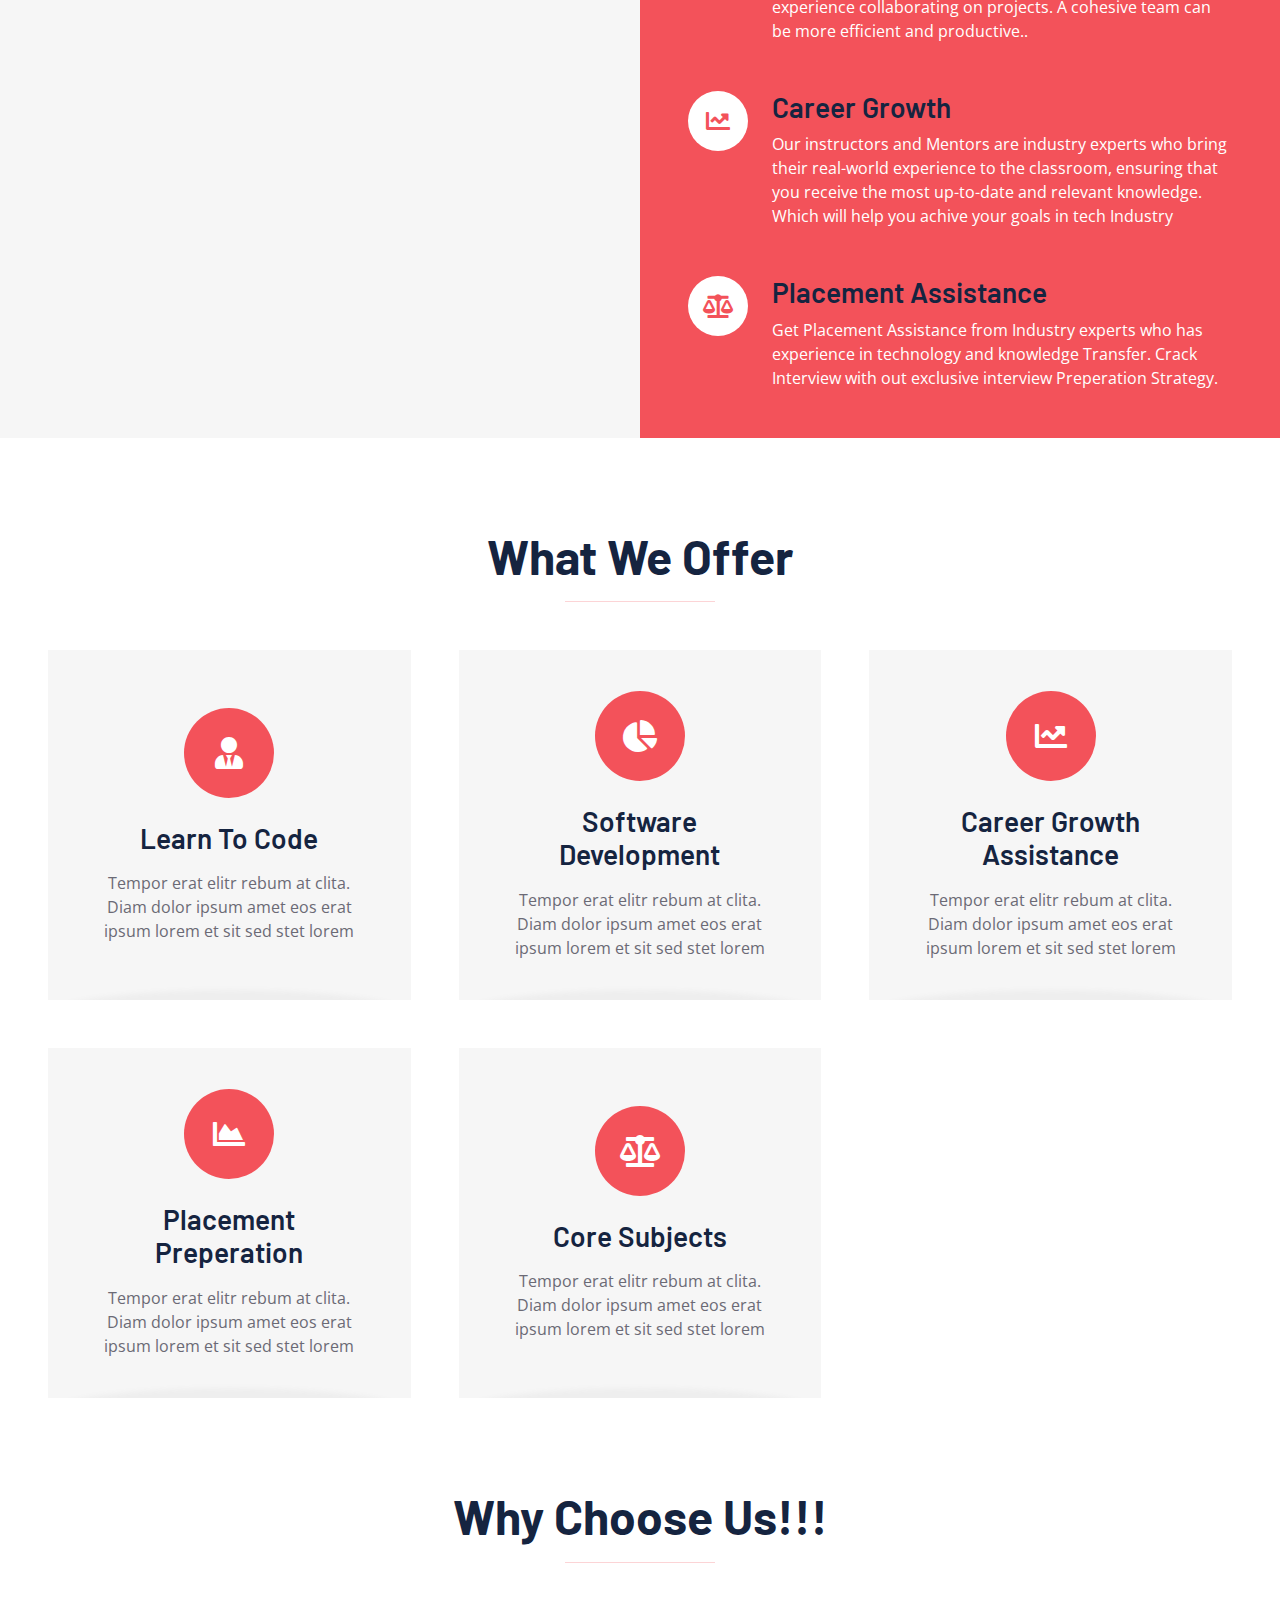
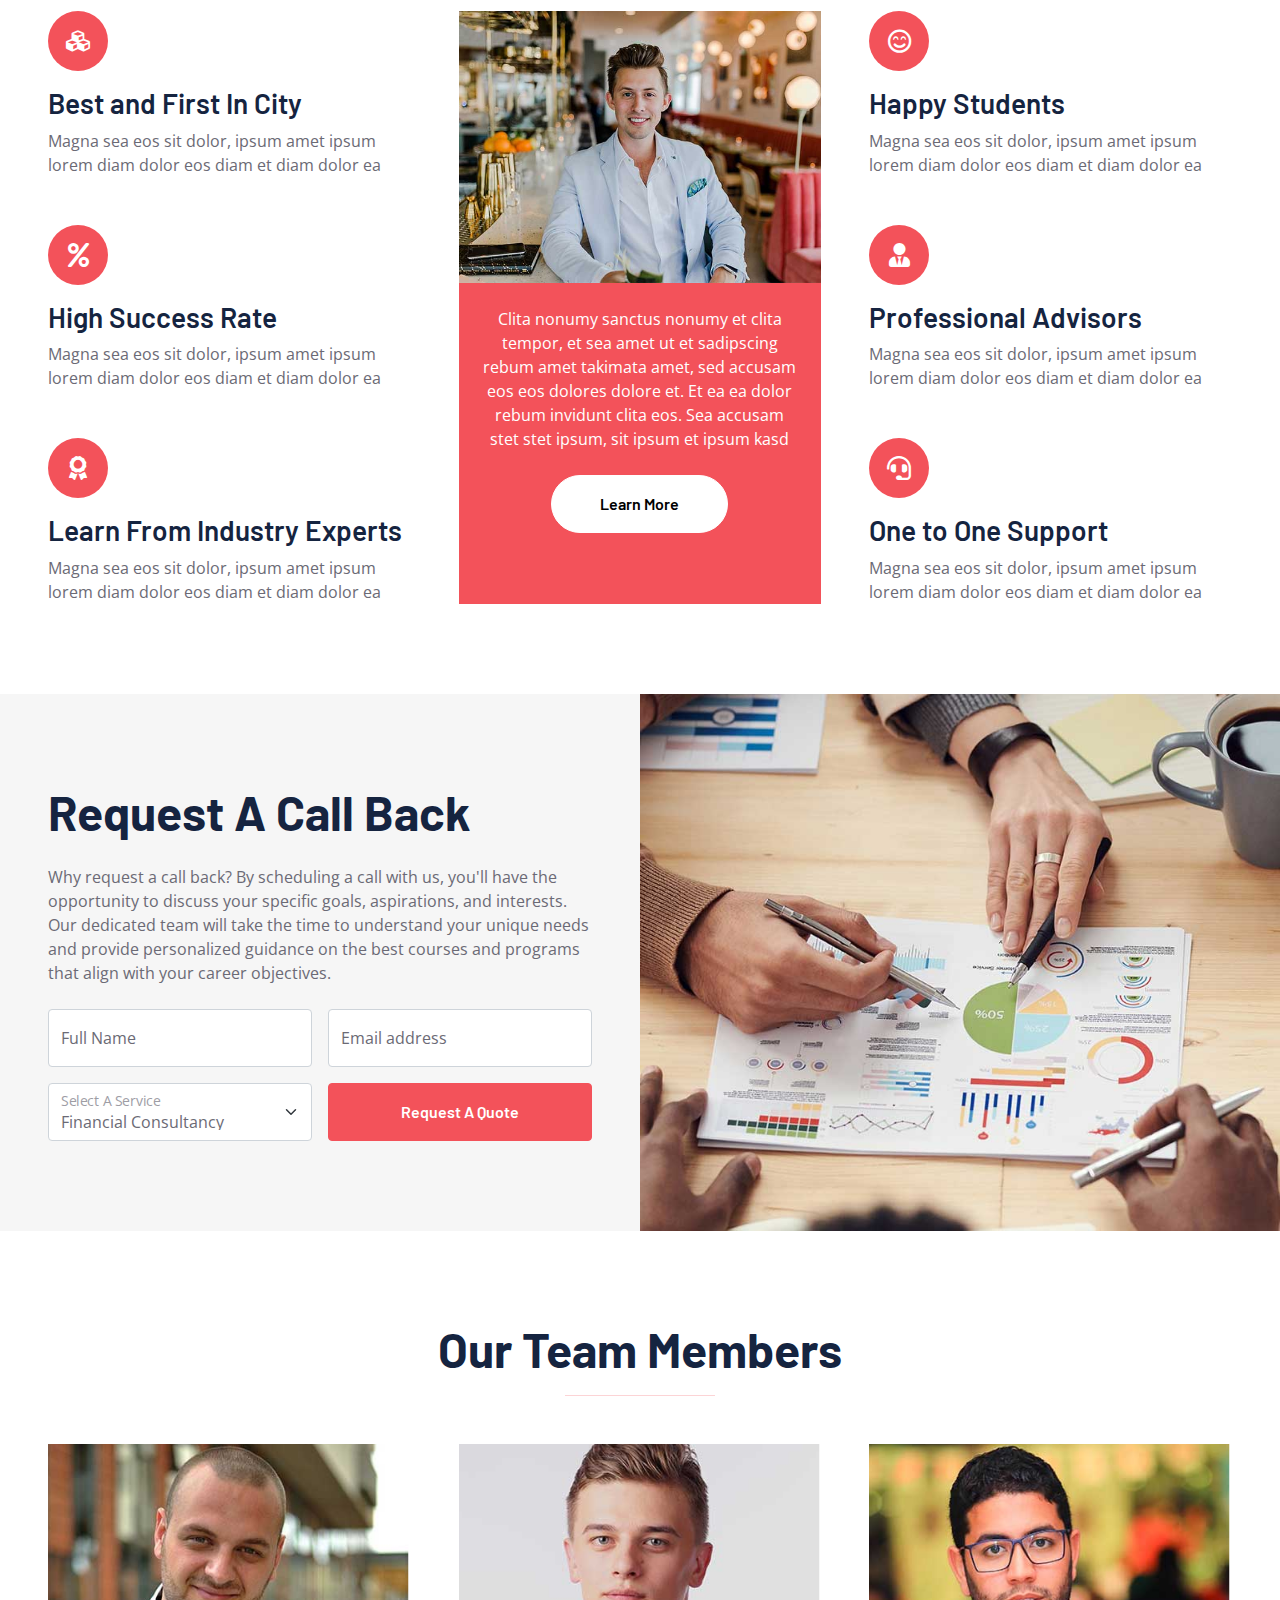
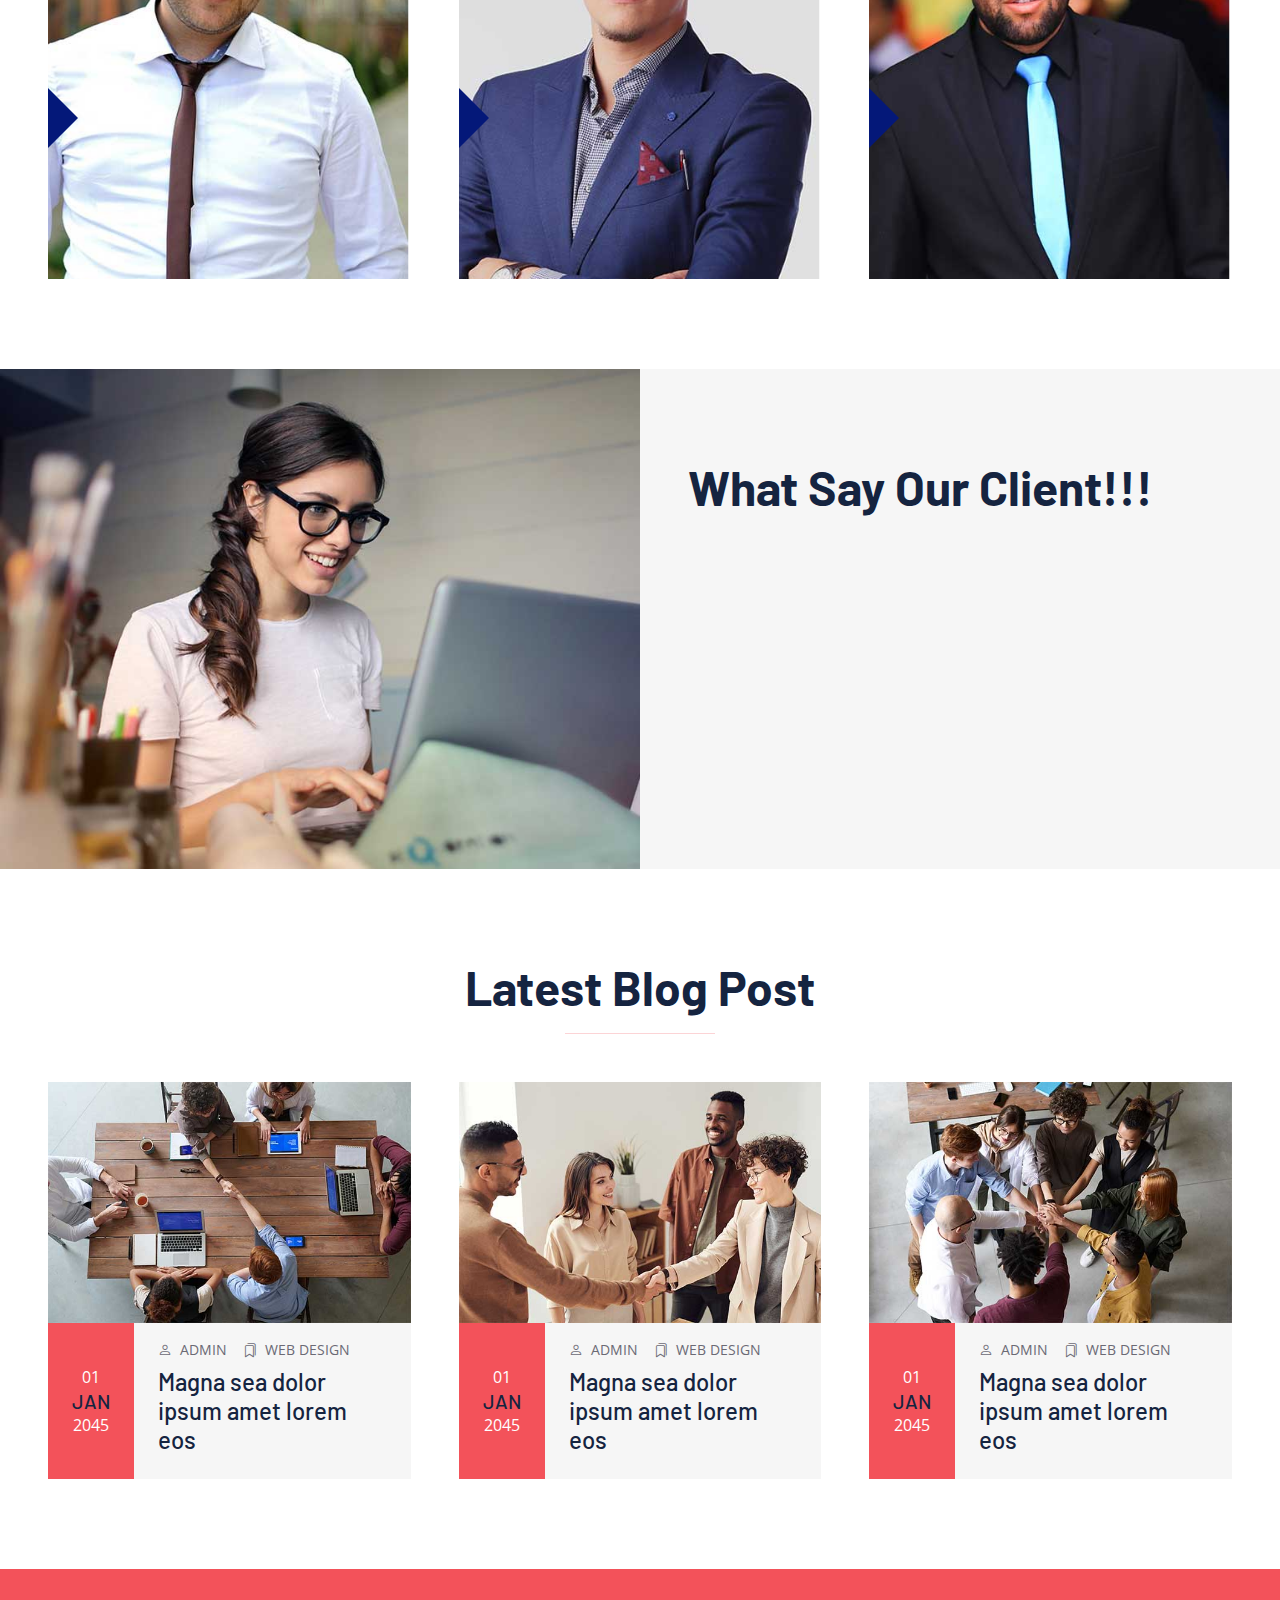
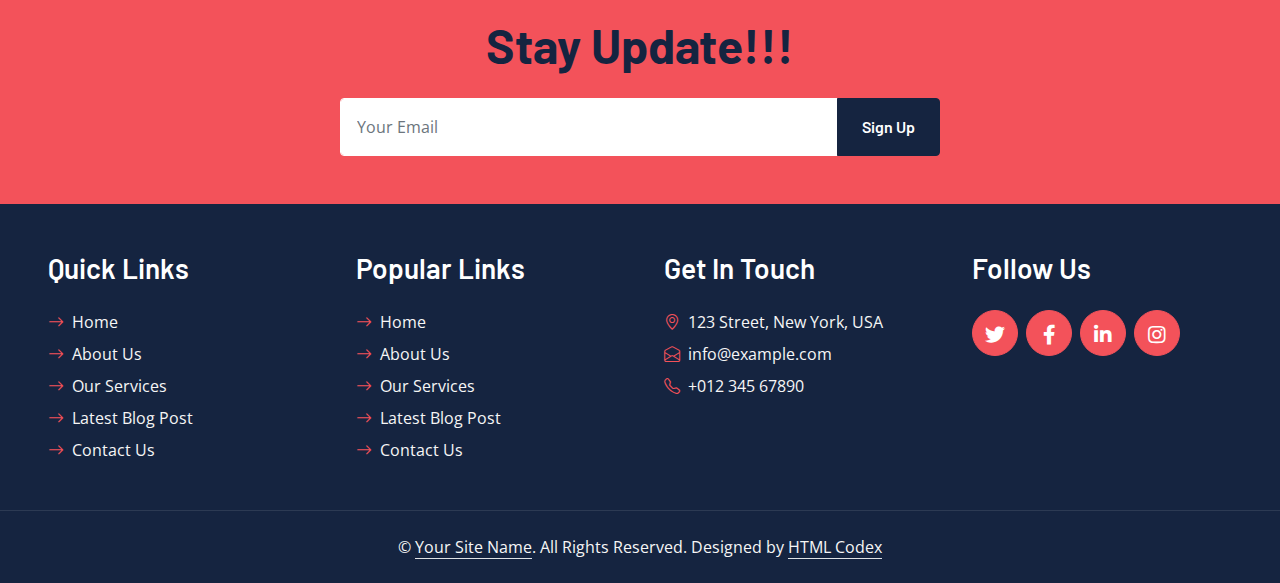
==== commit b170cacc: "here i have update the company name" ====
--- a/index.html
+++ b/index.html
@@ -3,7 +3,7 @@
 
 <head>
     <meta charset="utf-8">
-    <title>TechMarshal Coding Institute</title>
+    <title>Marcos Tech  Coding Institute</title>
     <meta content="width=device-width, initial-scale=1.0" name="viewport">
     <meta content="Free HTML Templates" name="keywords">
     <meta content="Free HTML Templates" name="description">
@@ -61,7 +61,7 @@
     <!-- Navbar Start -->
     <nav class="navbar navbar-expand-lg bg-white navbar-light shadow-sm px-5 py-3 py-lg-0">
         <a href="index.html" class="navbar-brand p-0">
-            <h1 class="m-0  text-primary"><i class="far fa-smile text-primary me-2"></i>TechMarshal</h1>
+            <h1 class="m-0  text-primary"><i class="far fa-smile text-primary me-2"></i>Marcos Tech </h1>
         </a>
         <button class="navbar-toggler" type="button" data-bs-toggle="collapse" data-bs-target="#navbarCollapse">
             <span class="navbar-toggler-icon"></span>
@@ -97,7 +97,7 @@
                     <img class="w-100" src="img/carousel-1.jpg" alt="Image">
                     <div class="carousel-caption d-flex flex-column align-items-center justify-content-center">
                         <div class="p-3" style="max-width: 900px;">
-                            <h5 class="text-white  text-uppercase">Coding Institute</h5>
+                            <h5 class="text-white  text-uppercase">tech Institute</h5>
                             <h1 class="display-1 text-white mb-md-4">Are You Struggling With Coding?</h1>
                             <a href="" class="btn btn-primary py-md-3 px-md-5 me-3 rounded-pill">Get Quote</a>
                             <a href="" class="btn btn-secondary py-md-3 px-md-5 rounded-pill">Contact Us</a>
@@ -135,10 +135,10 @@
     <div class="container-fluid bg-secondary p-0">
         <div class="row g-0">
             <div class="col-lg-6 py-6 px-5">
-                <h1 class="display-5 mb-4">Welcome To <span class="text-primary">TechMarshal</span></h1>
+                <h1 class="display-5 mb-4">Welcome To <span class="text-primary">Marcos Tech </span></h1>
                 <h4 class="text-primary mb-4">Who are we ? Why to choose us ? Get answers to all the questions join our coding community. </h4>
-                <p class="mb-4">At TechMarshal, we are a dedicated community of coding enthusiasts and technology professionals. We believe in the power of technology to shape the future and empower individuals with valuable skills. Our institute offers a wide range of technical courses, including coding and software development, accompanied by career guidance from industry experts.</p>
-                <p class="mb-4">At TechMarshal, we understand the importance of landing your dream job. That's why we go the extra mile to provide you with the necessary support and guidance to help you succeed in your career. With our placement assistance and interview preparation strategy, you'll be well-prepared to showcase your skills, knowledge, and potential to prospective employers.</p>
+                <p class="mb-4">At Marcos Tech , we are a dedicated community of coding enthusiasts and technology professionals. We believe in the power of technology to shape the future and empower individuals with valuable skills. Our institute offers a wide range of technical courses, including coding and software development, accompanied by career guidance from industry experts.</p>
+                <p class="mb-4">At Marcos Tech , we understand the importance of landing your dream job. That's why we go the extra mile to provide you with the necessary support and guidance to help you succeed in your career. With our placement assistance and interview preparation strategy, you'll be well-prepared to showcase your skills, knowledge, and potential to prospective employers.</p>
                 <a href="" class="btn btn-primary py-md-3 px-md-5 rounded-pill">Get A Quote</a>
             </div>
             <div class="col-lg-6">
@@ -149,7 +149,19 @@
                         </div>
                         <div class="ps-4">
                             <h3>Why choose us?</h3>
-                            <p class="mb-0">Here at TechMarshal, we strive to provide an exceptional learning experience that goes beyond just coding. Our unique approach combines comprehensive technical knowledge with practical hands-on projects, fostering creativity and problem-solving skills. Our instructors are industry experts who bring their real-world experience to the classroom, ensuring that you receive the most up-to-date and relevant knowledge.</p>
+                            <p class="mb-0"><u>1.Expertise:-</u> Look for individuals or teams with a proven track record of expertise in the specific coding languages, frameworks, or technologies that your project requires. Experience and skills matter when it comes to writing efficient, secure, and maintainable code.</p>
+                             
+                            <p class="mb-0"> <u>2.Portfolio and References:-</u> Review their past projects and seek testimonials or references from previous clients or employers. This can give you insights into their coding abilities and work ethics.</p>
+                                
+                                <p class="mb-0"> <u>3.Problem-Solving Skills:-</u> Good coders possess strong problem-solving abilities. They should be able to approach complex challenges and come up with effective solutions.</p>
+            
+                                
+                                    <p class="mb-0"><u>4.Innovation and Creativity:-</u> Coding isn't just about following instructions; it also involves creative thinking. A great coder can come up with innovative solutions and think outside the box.</p>                   
+                                        <p class="mb-0"><u>5.Communication Skills:</u> Clear communication is crucial for coding projects, especially if you are working with a team or outsourcing the work. You'll want someone who can understand your requirements and provide regular updates on progress.</p>
+                                
+                                            <p class="mb-0"> <u>6.Reliability and Timeliness:-</u> Meeting deadlines is important in any project. Choose someone who has a reputation for delivering work on time and can be relied upon to meet your project milestones.</p>
+                                
+                                                <p class="mb-0"><u>7.Collaborative and Team Player:-</u> If you are hiring a team of coders, ensure that they work well together and have experience collaborating on projects. A cohesive team can be more efficient and productive..</p>
                         </div>
                     </div>
                     <div class="d-flex text-white mb-5">
@@ -158,7 +170,7 @@
                         </div>
                         <div class="ps-4">
                             <h3>Career Growth</h3>
-                            <p class="mb-0">Our instructors are industry experts who bring their real-world experience to the classroom, ensuring that you receive the most up-to-date and relevant knowledge. Which will help you achive your goals in tech Industry</p>
+                            <p class="mb-0">Our instructors and Mentors are industry experts who bring their real-world experience to the classroom, ensuring that you receive the most up-to-date and relevant knowledge. Which will help you achive your goals in tech Industry</p>
                         </div>
                     </div>
                     <div class="d-flex text-white">
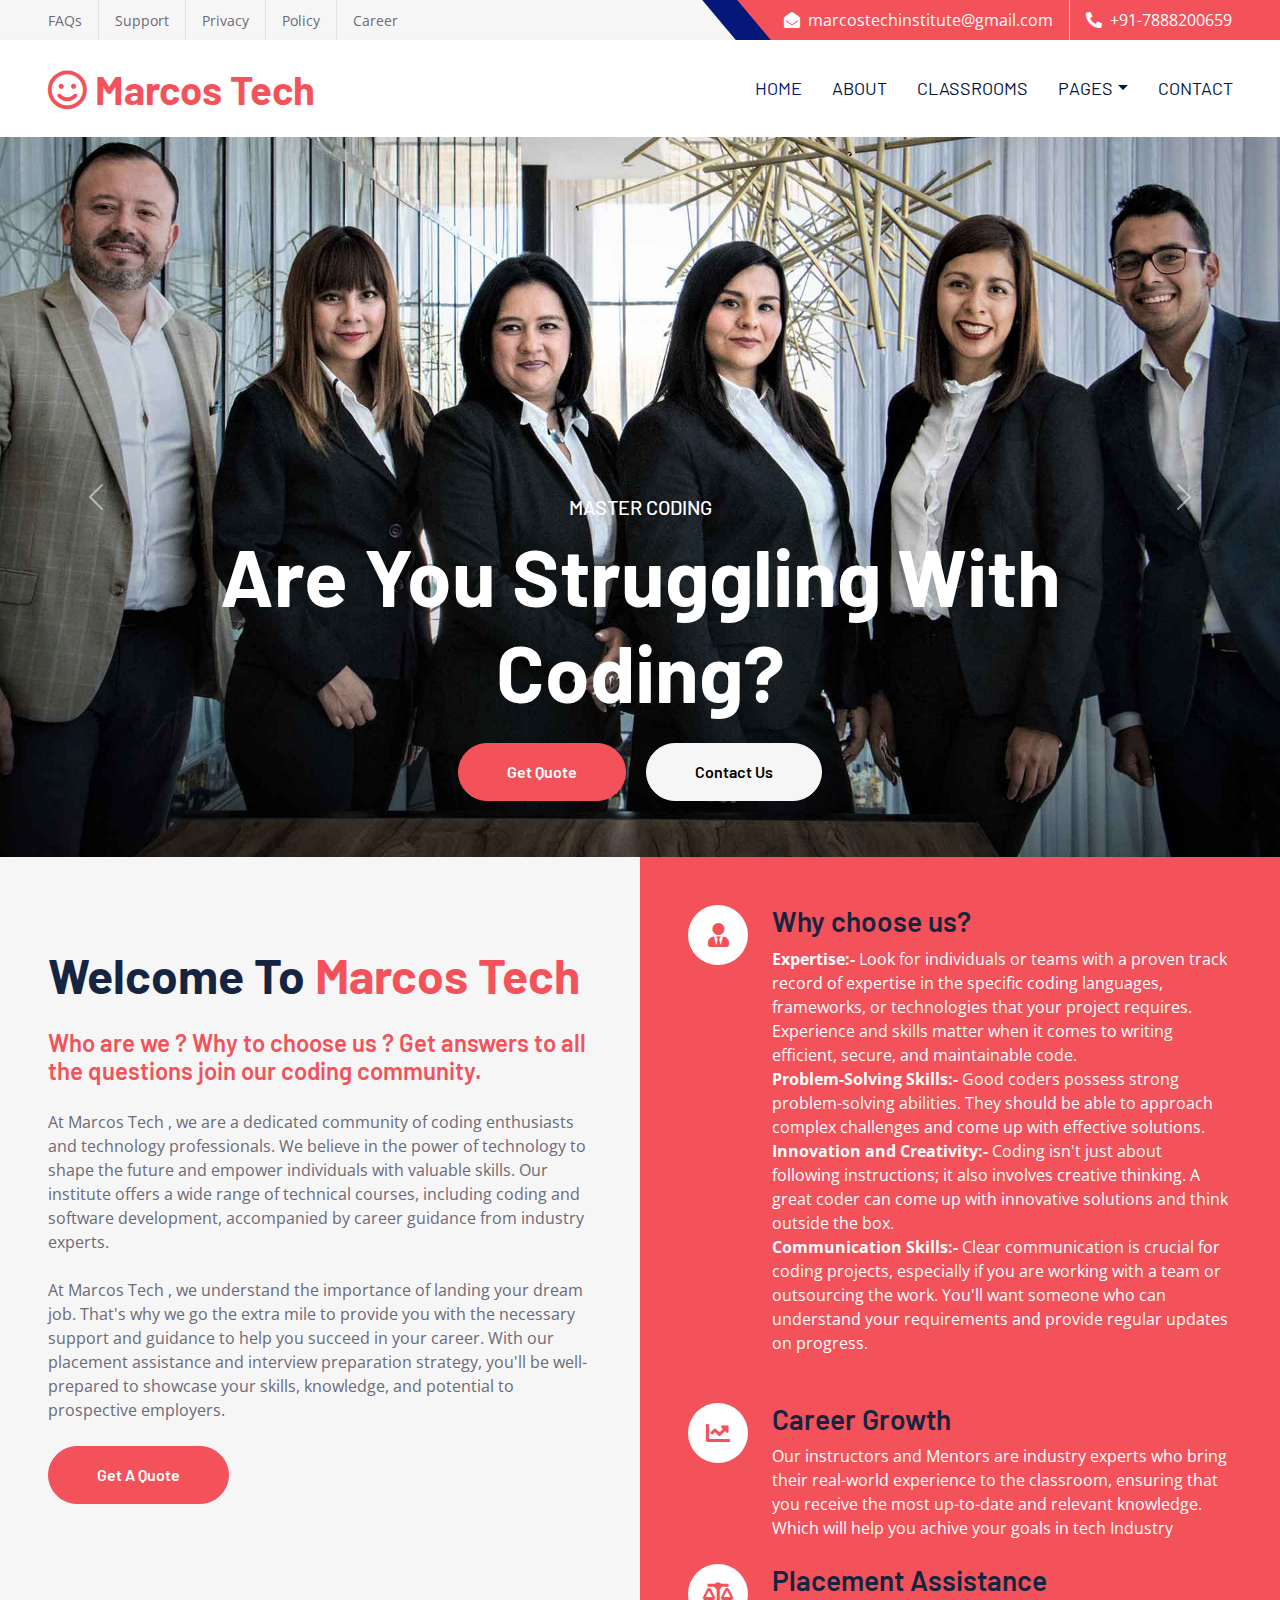
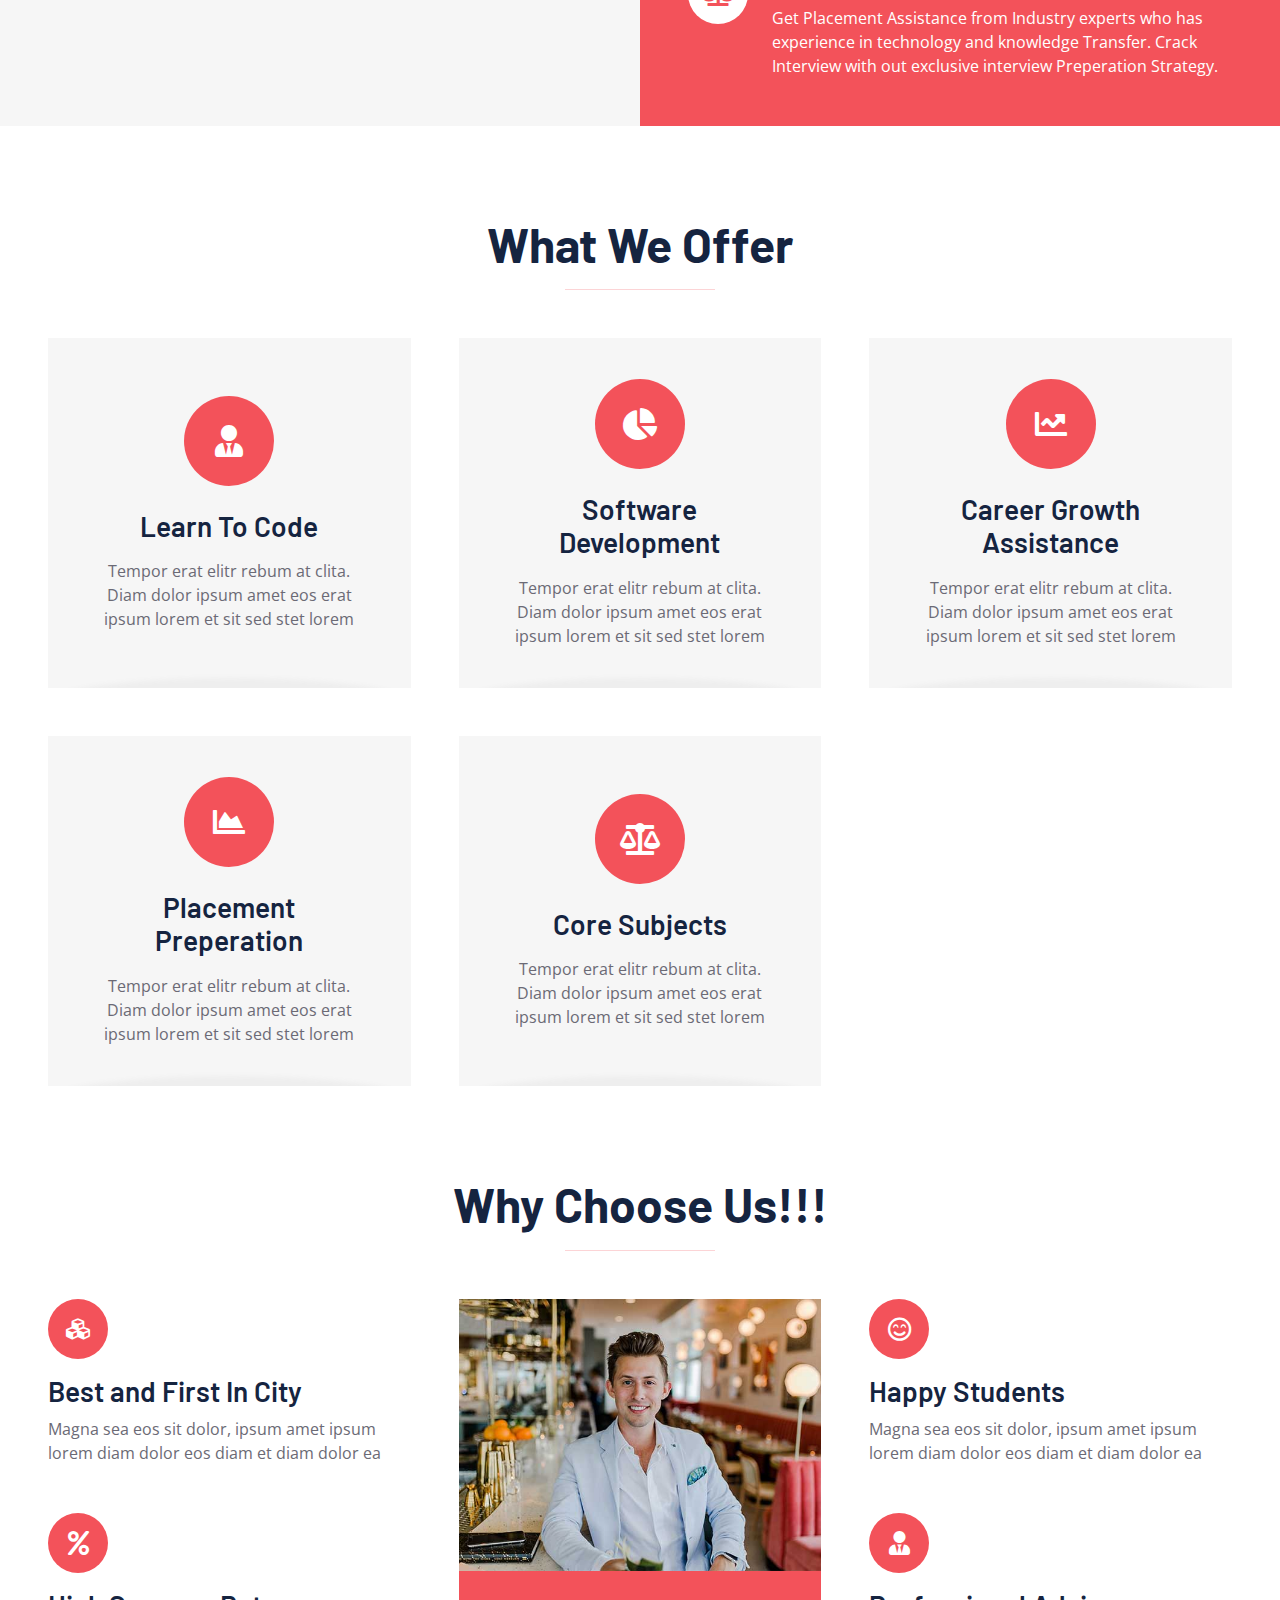
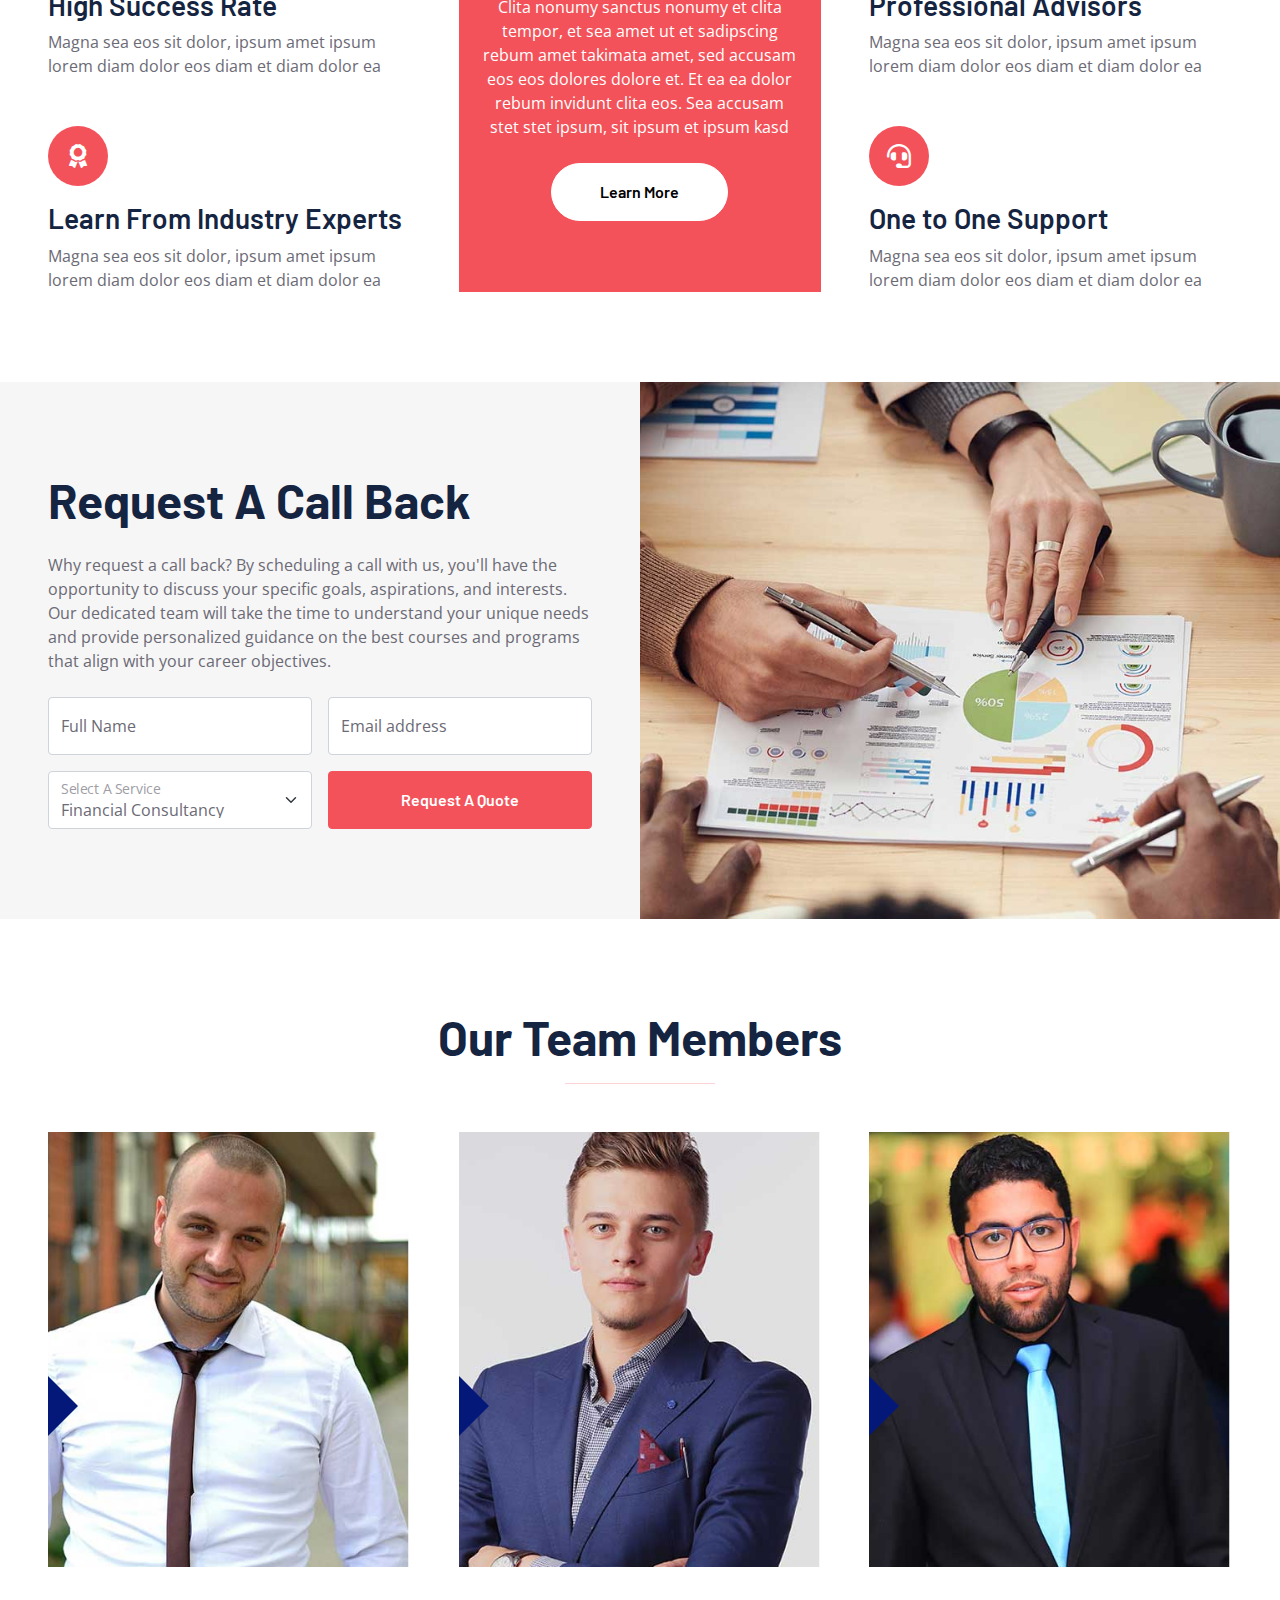
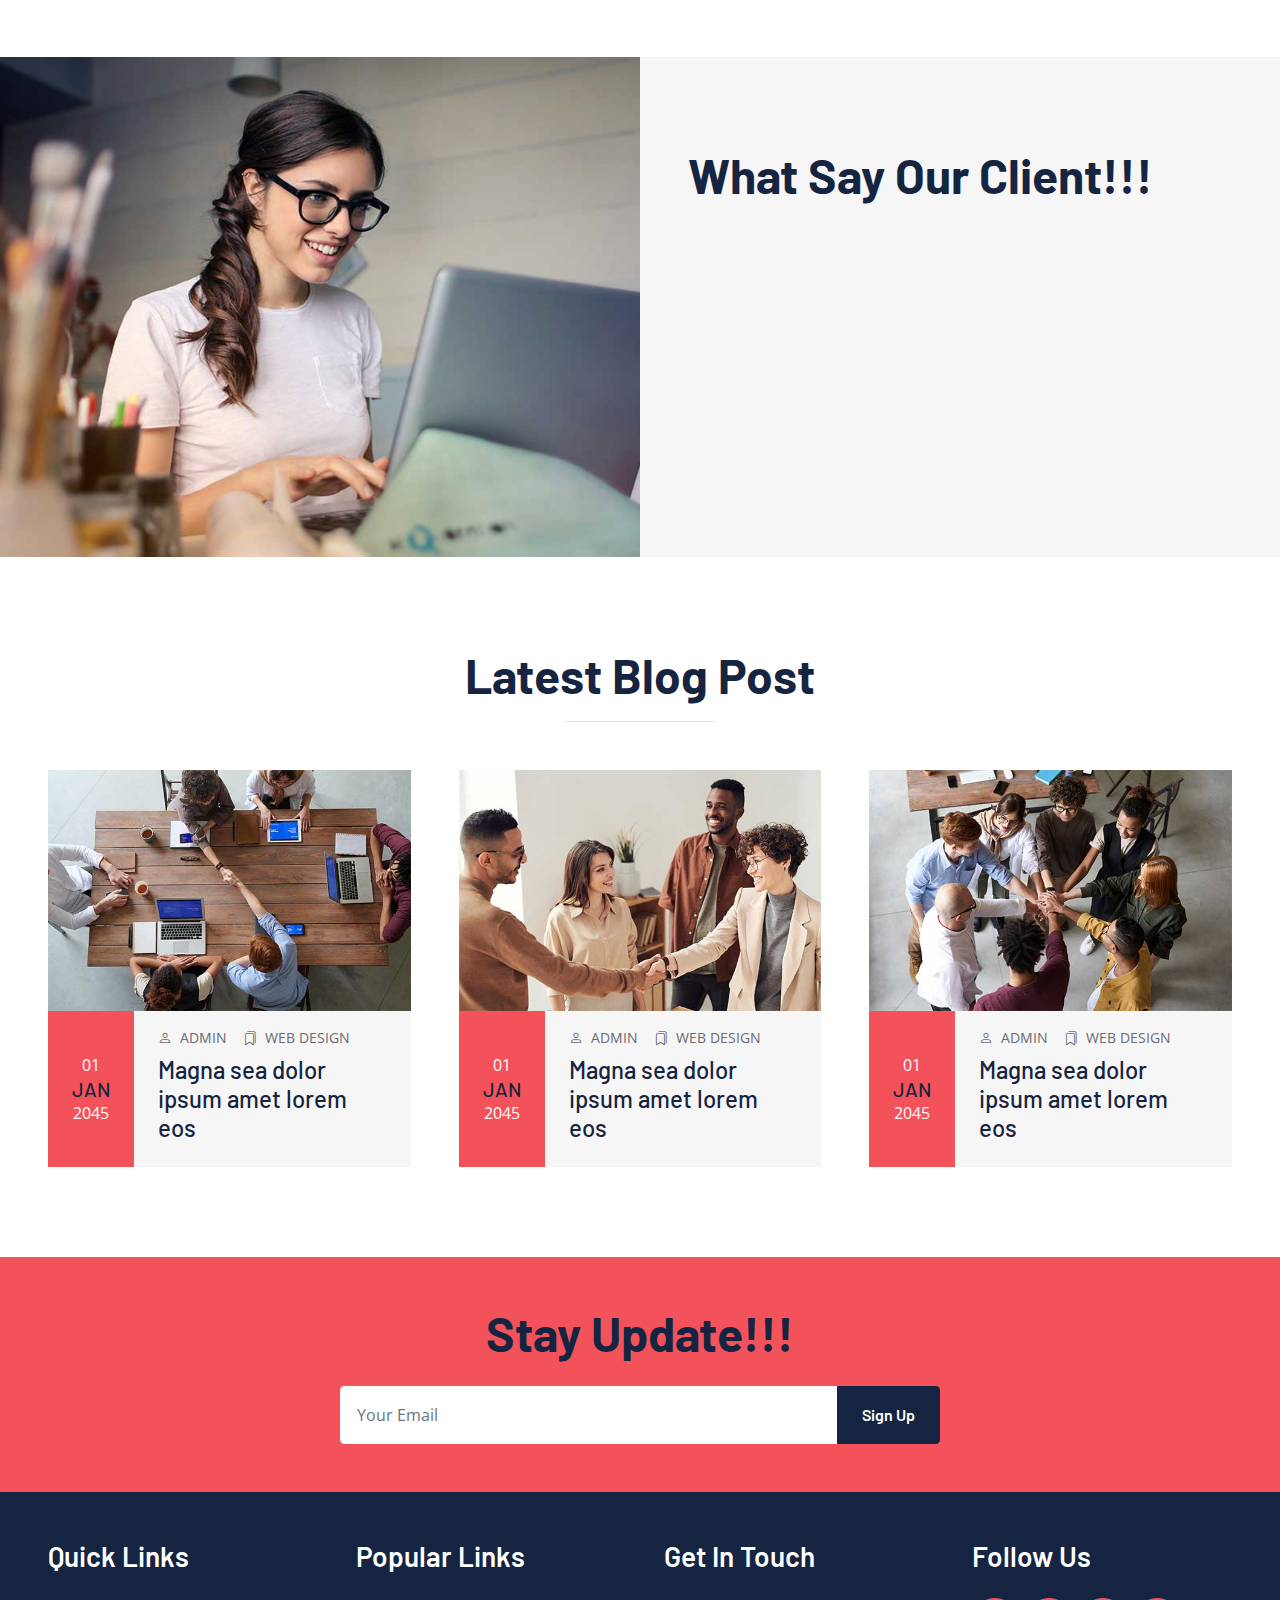
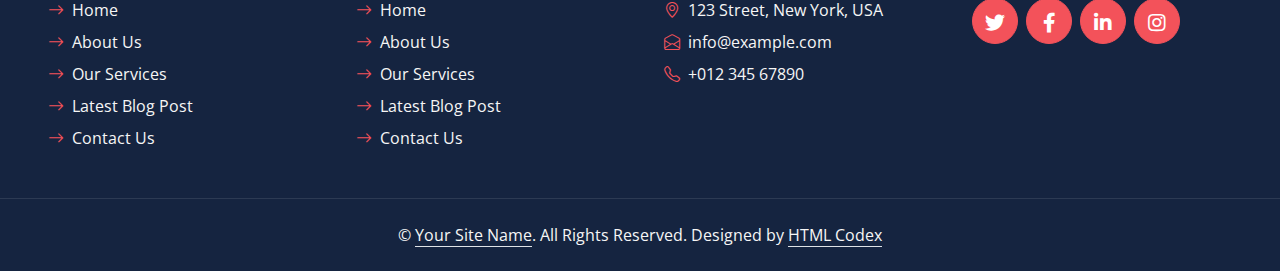
==== commit d77885aa: "i changed some tags" ====
--- a/index.html
+++ b/index.html
@@ -3,7 +3,7 @@
 
 <head>
     <meta charset="utf-8">
-    <title>Marcos Tech  Coding Institute</title>
+    <title>Marcos Tech Institute</title>
     <meta content="width=device-width, initial-scale=1.0" name="viewport">
     <meta content="Free HTML Templates" name="keywords">
     <meta content="Free HTML Templates" name="description">
@@ -46,10 +46,10 @@
             <div class="col-md-6 text-center text-lg-end">
                 <div class="position-relative d-inline-flex align-items-center bg-primary text-white top-shape px-5">
                     <div class="me-3 pe-3 border-end py-2">
-                        <p class="m-0"><i class="fa fa-envelope-open me-2"></i>k.hrushikesh007@gmail.com</p>
+                        <p class="m-0"><i class="fa fa-envelope-open me-2"></i>marcostechinstitute@gmail.com</p>
                     </div>
                     <div class="py-2">
-                        <p class="m-0"><i class="fa fa-phone-alt me-2"></i>+91-7058013089</p>
+                        <p class="m-0"><i class="fa fa-phone-alt me-2"></i>+91-7888200659</p>
                     </div>
                 </div>
             </div>
@@ -61,7 +61,7 @@
     <!-- Navbar Start -->
     <nav class="navbar navbar-expand-lg bg-white navbar-light shadow-sm px-5 py-3 py-lg-0">
         <a href="index.html" class="navbar-brand p-0">
-            <h1 class="m-0  text-primary"><i class="far fa-smile text-primary me-2"></i>Marcos Tech </h1>
+            <h1 class="m-0  text-primary"><i class="far fa-smile text-primary me-2"></i>Marcos Tech</h1>
         </a>
         <button class="navbar-toggler" type="button" data-bs-toggle="collapse" data-bs-target="#navbarCollapse">
             <span class="navbar-toggler-icon"></span>
@@ -70,7 +70,7 @@
             <div class="navbar-nav ms-auto py-0 me-n3">
                 <a href="index.html" class="nav-item nav-link active">Home</a>
                 <a href="about.html" class="nav-item nav-link">About</a>
-                <a href="service.html" class="nav-item nav-link">Service</a>
+                <a href="service.html" class="nav-item nav-link">Classrooms</a>
                 <div class="nav-item dropdown">
                     <a href="#" class="nav-link dropdown-toggle" data-bs-toggle="dropdown">Pages</a>
                     <div class="dropdown-menu m-0">
@@ -97,7 +97,7 @@
                     <img class="w-100" src="img/carousel-1.jpg" alt="Image">
                     <div class="carousel-caption d-flex flex-column align-items-center justify-content-center">
                         <div class="p-3" style="max-width: 900px;">
-                            <h5 class="text-white  text-uppercase">tech Institute</h5>
+                            <h5 class="text-white  text-uppercase">Master coding</h5>
                             <h1 class="display-1 text-white mb-md-4">Are You Struggling With Coding?</h1>
                             <a href="" class="btn btn-primary py-md-3 px-md-5 me-3 rounded-pill">Get Quote</a>
                             <a href="" class="btn btn-secondary py-md-3 px-md-5 rounded-pill">Contact Us</a>
@@ -149,22 +149,19 @@
                         </div>
                         <div class="ps-4">
                             <h3>Why choose us?</h3>
-                            <p class="mb-0"><u>1.Expertise:-</u> Look for individuals or teams with a proven track record of expertise in the specific coding languages, frameworks, or technologies that your project requires. Experience and skills matter when it comes to writing efficient, secure, and maintainable code.</p>
+                            <p class="mb-0"><b>Expertise:-</b> Look for individuals or teams with a proven track record of expertise in the specific coding languages, frameworks, or technologies that your project requires. Experience and skills matter when it comes to writing efficient, secure, and maintainable code.</p>
                              
-                            <p class="mb-0"> <u>2.Portfolio and References:-</u> Review their past projects and seek testimonials or references from previous clients or employers. This can give you insights into their coding abilities and work ethics.</p>
-                                
-                                <p class="mb-0"> <u>3.Problem-Solving Skills:-</u> Good coders possess strong problem-solving abilities. They should be able to approach complex challenges and come up with effective solutions.</p>
+                                                    
+                                <p class="mb-0"> <b>Problem-Solving Skills:-</b> Good coders possess strong problem-solving abilities. They should be able to approach complex challenges and come up with effective solutions.</p>
             
                                 
-                                    <p class="mb-0"><u>4.Innovation and Creativity:-</u> Coding isn't just about following instructions; it also involves creative thinking. A great coder can come up with innovative solutions and think outside the box.</p>                   
-                                        <p class="mb-0"><u>5.Communication Skills:</u> Clear communication is crucial for coding projects, especially if you are working with a team or outsourcing the work. You'll want someone who can understand your requirements and provide regular updates on progress.</p>
-                                
-                                            <p class="mb-0"> <u>6.Reliability and Timeliness:-</u> Meeting deadlines is important in any project. Choose someone who has a reputation for delivering work on time and can be relied upon to meet your project milestones.</p>
-                                
-                                                <p class="mb-0"><u>7.Collaborative and Team Player:-</u> If you are hiring a team of coders, ensure that they work well together and have experience collaborating on projects. A cohesive team can be more efficient and productive..</p>
-                        </div>
-                    </div>
-                    <div class="d-flex text-white mb-5">
+                                    <p class="mb-0"><b>Innovation and Creativity:-</b> Coding isn't just about following instructions; it also involves creative thinking. A great coder can come up with innovative solutions and think outside the box.</p>                   
+                                        <p class="mb-0"><b>Communication Skills:-</b> Clear communication is crucial for coding projects, especially if you are working with a team or outsourcing the work. You'll want someone who can understand your requirements and provide regular updates on progress.</p>
+                                  
+                                        
+                        </div>
+                    </div>
+                    <div class="d-flex text-white mb-4">
                         <div class="d-flex flex-shrink-0 align-items-center justify-content-center bg-white text-primary rounded-circle mx-auto mb-4" style="width: 60px; height: 60px;">
                             <i class="fa fa-chart-line fs-4"></i>
                         </div>
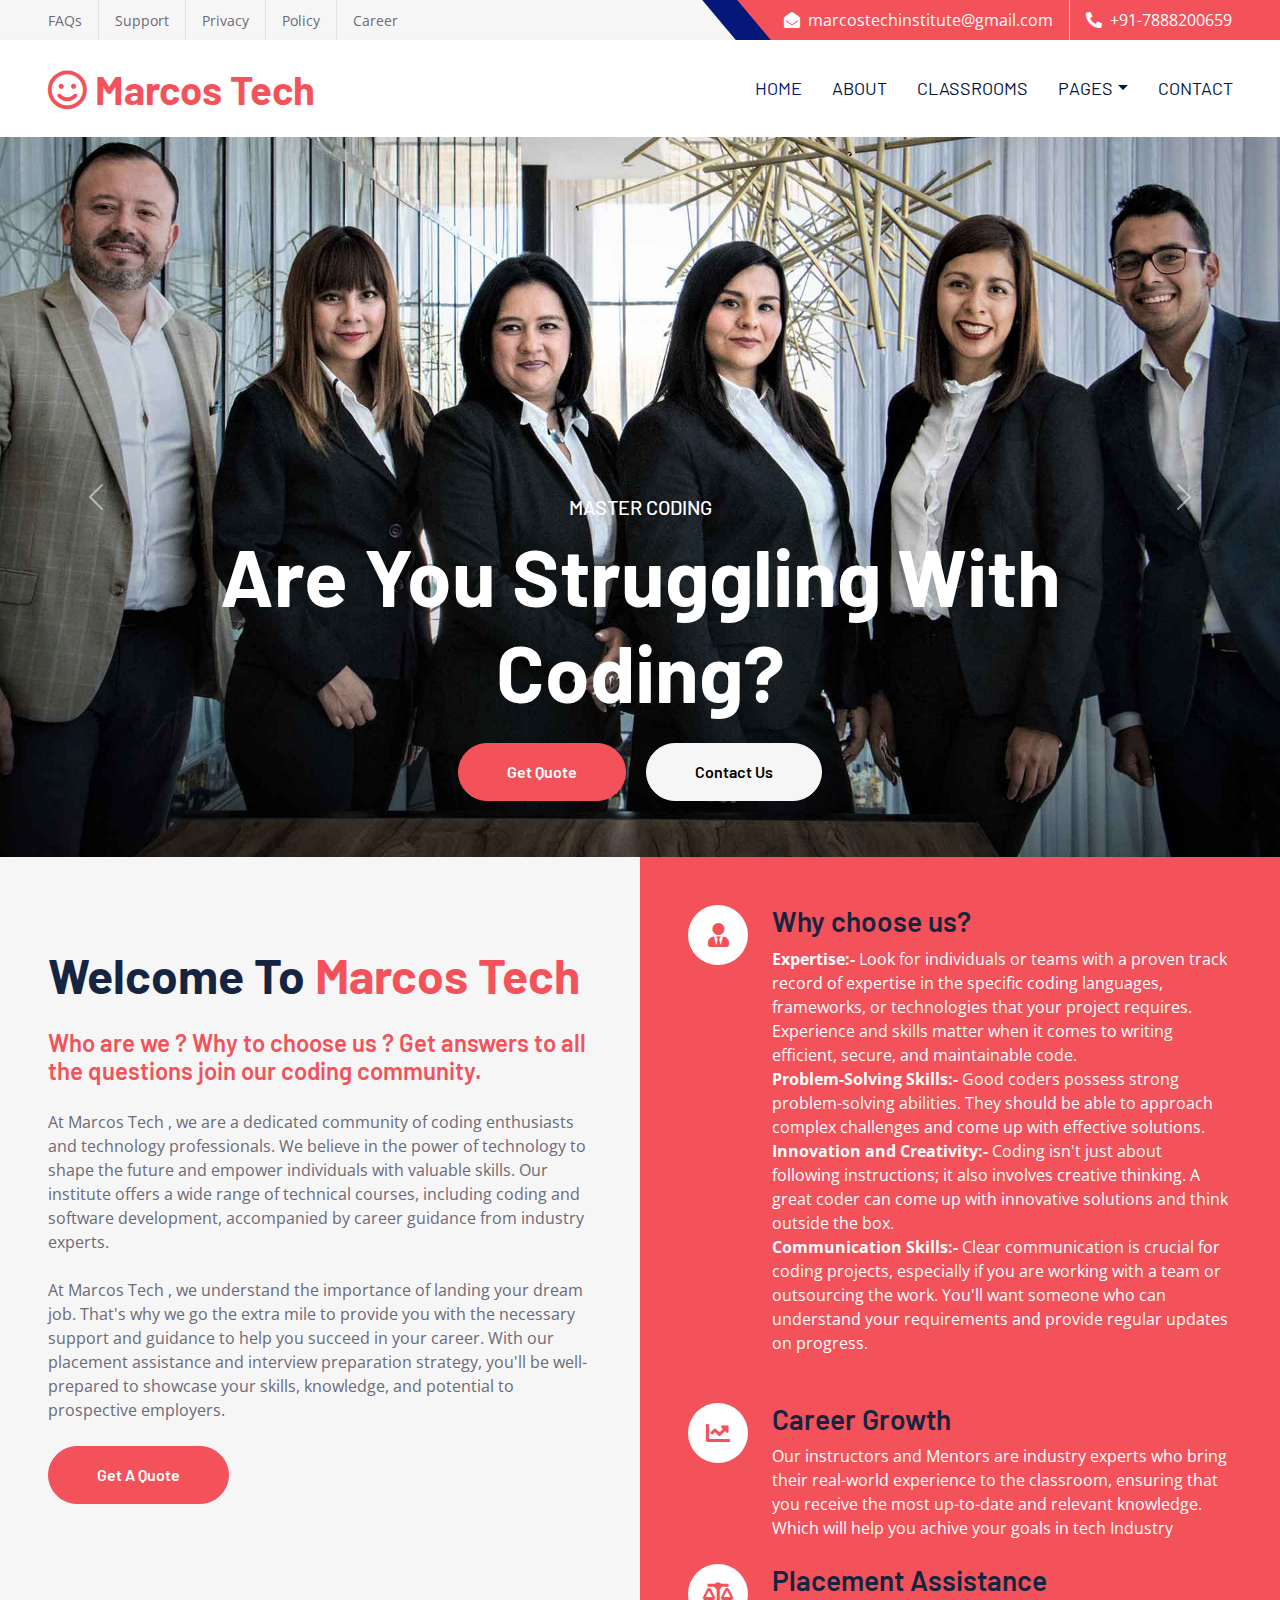
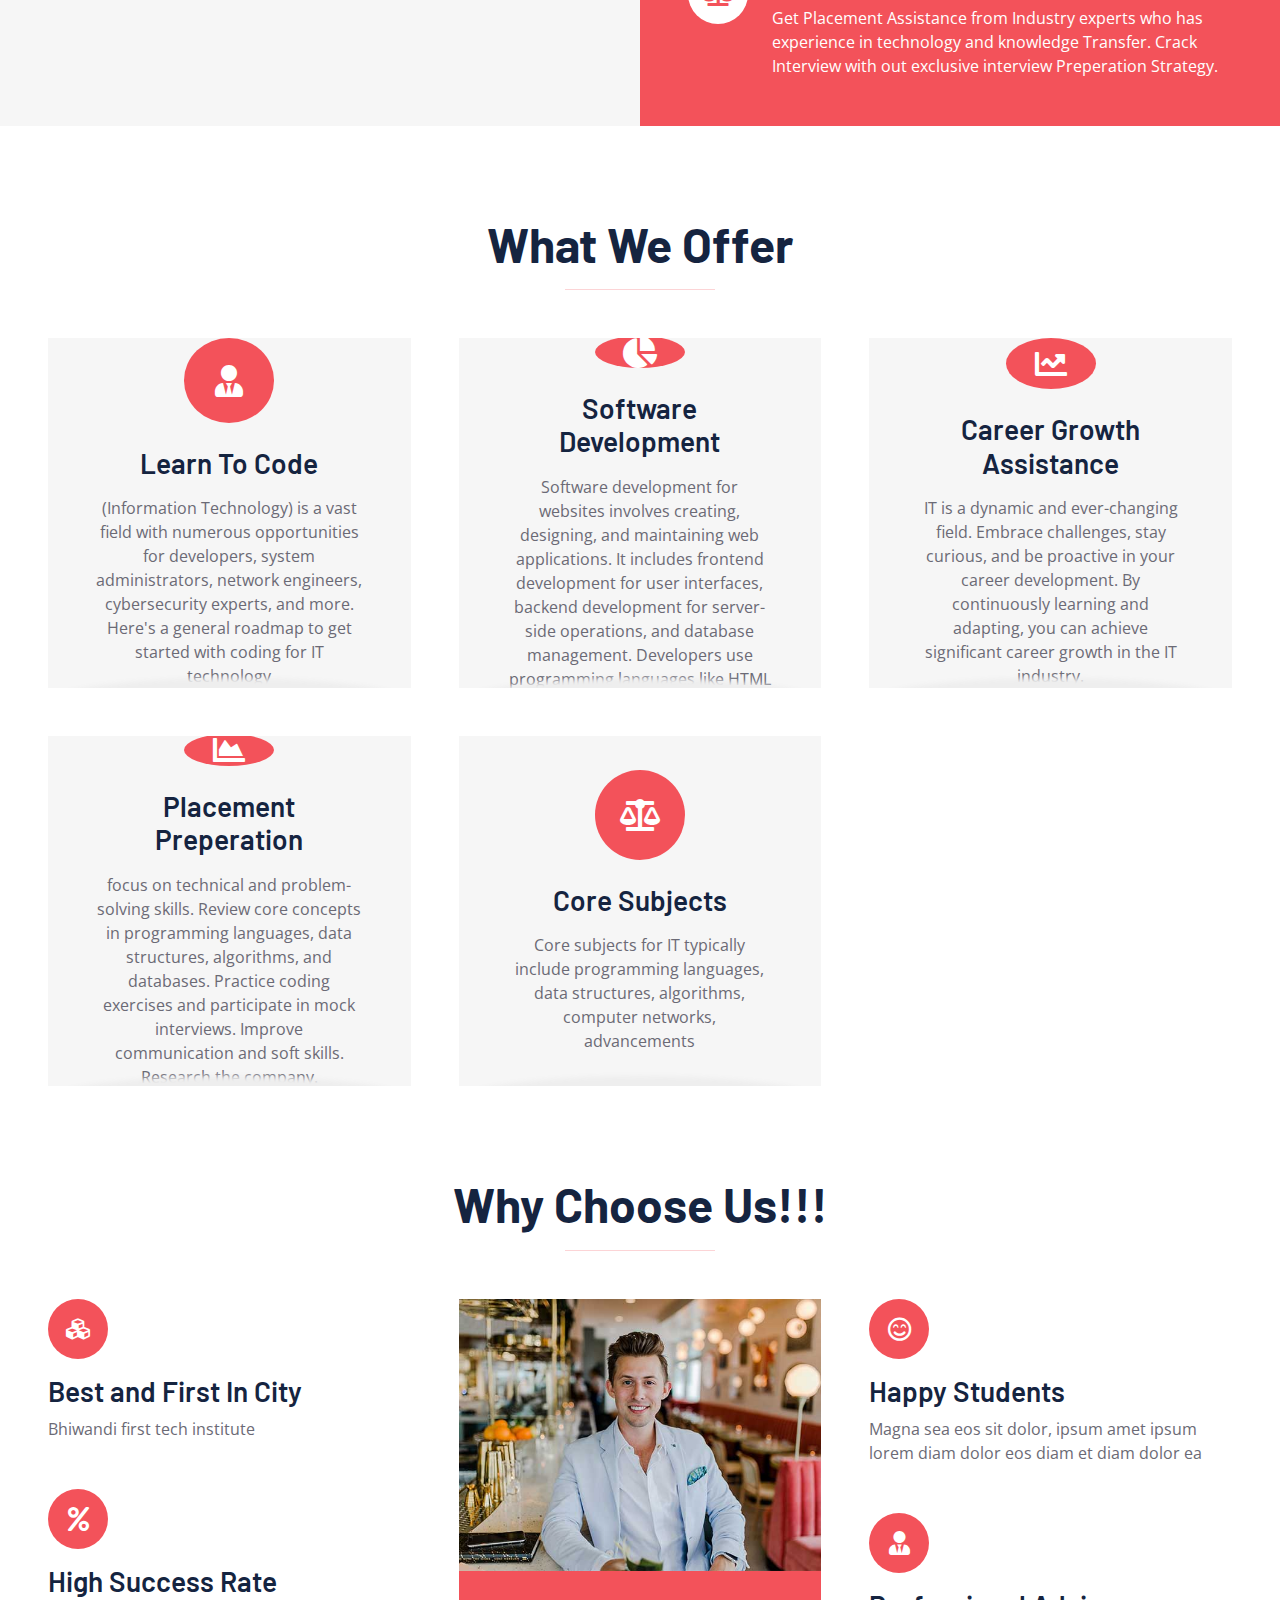
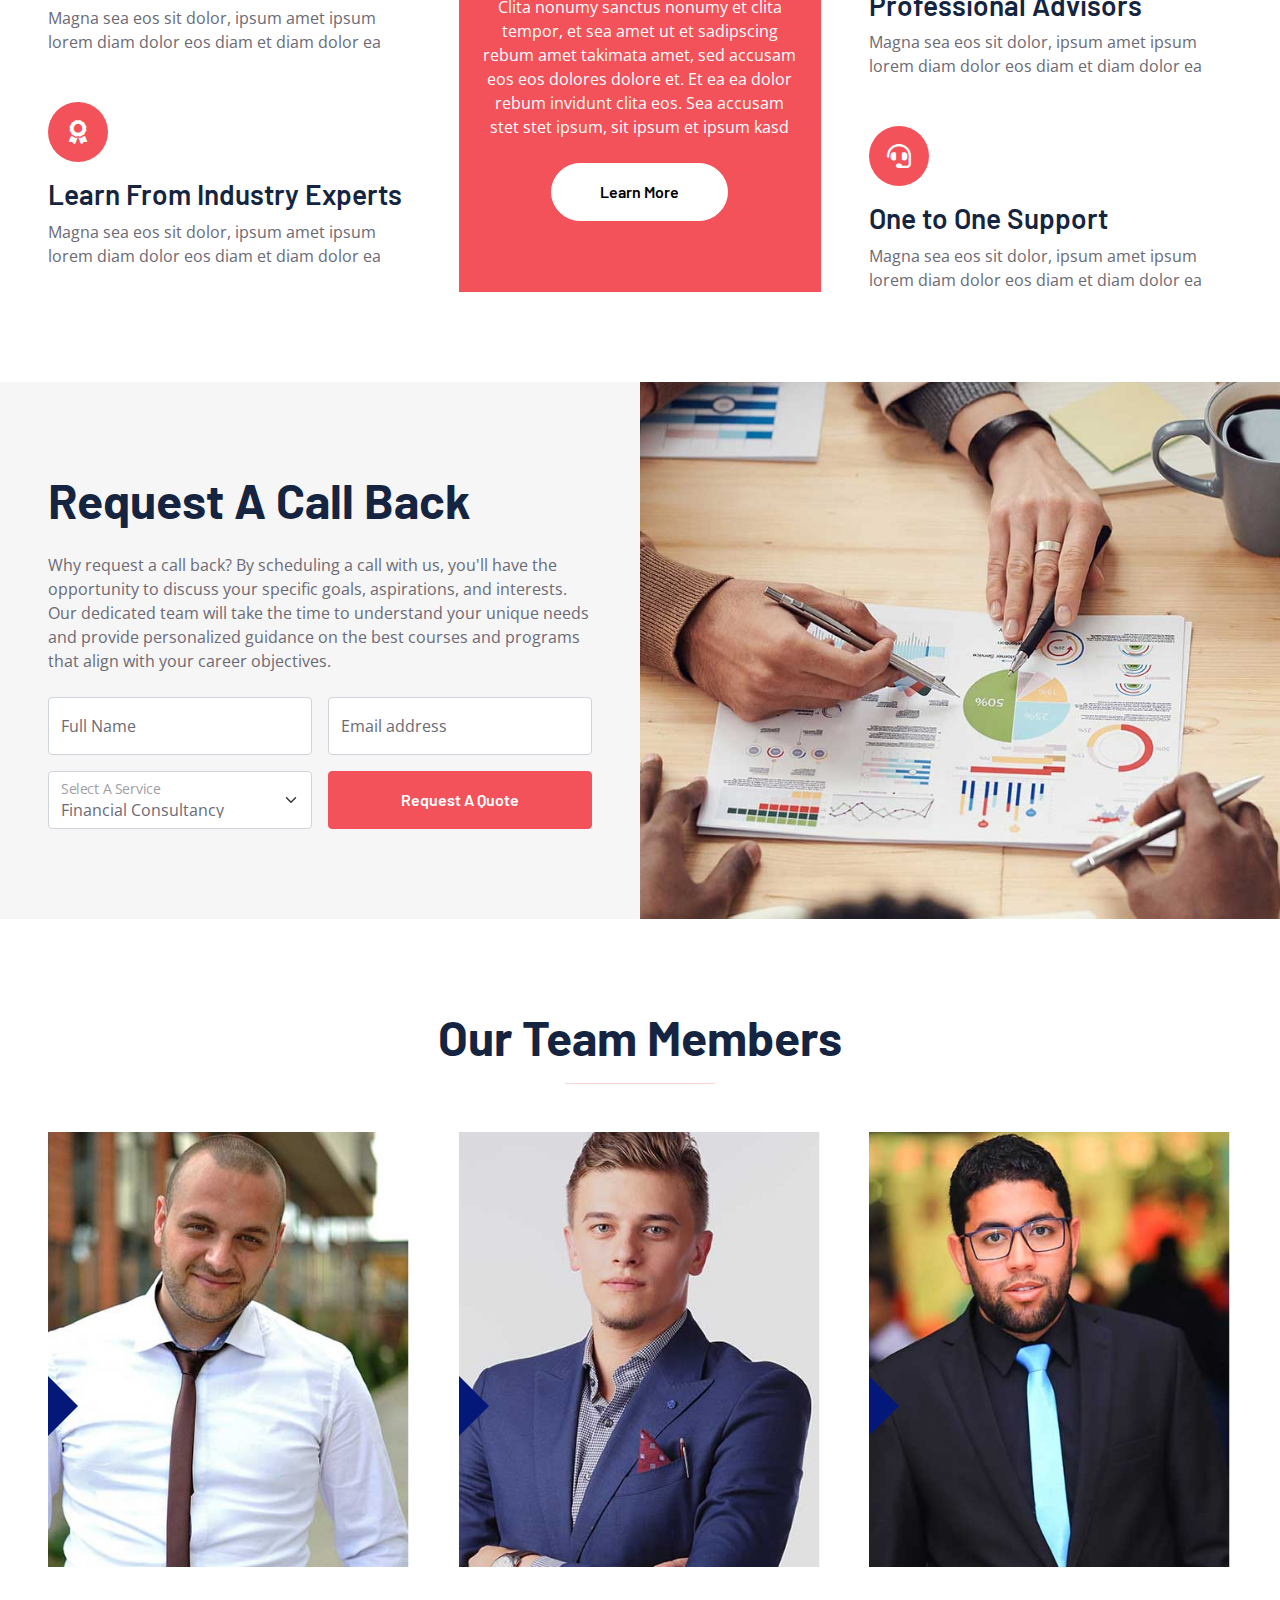
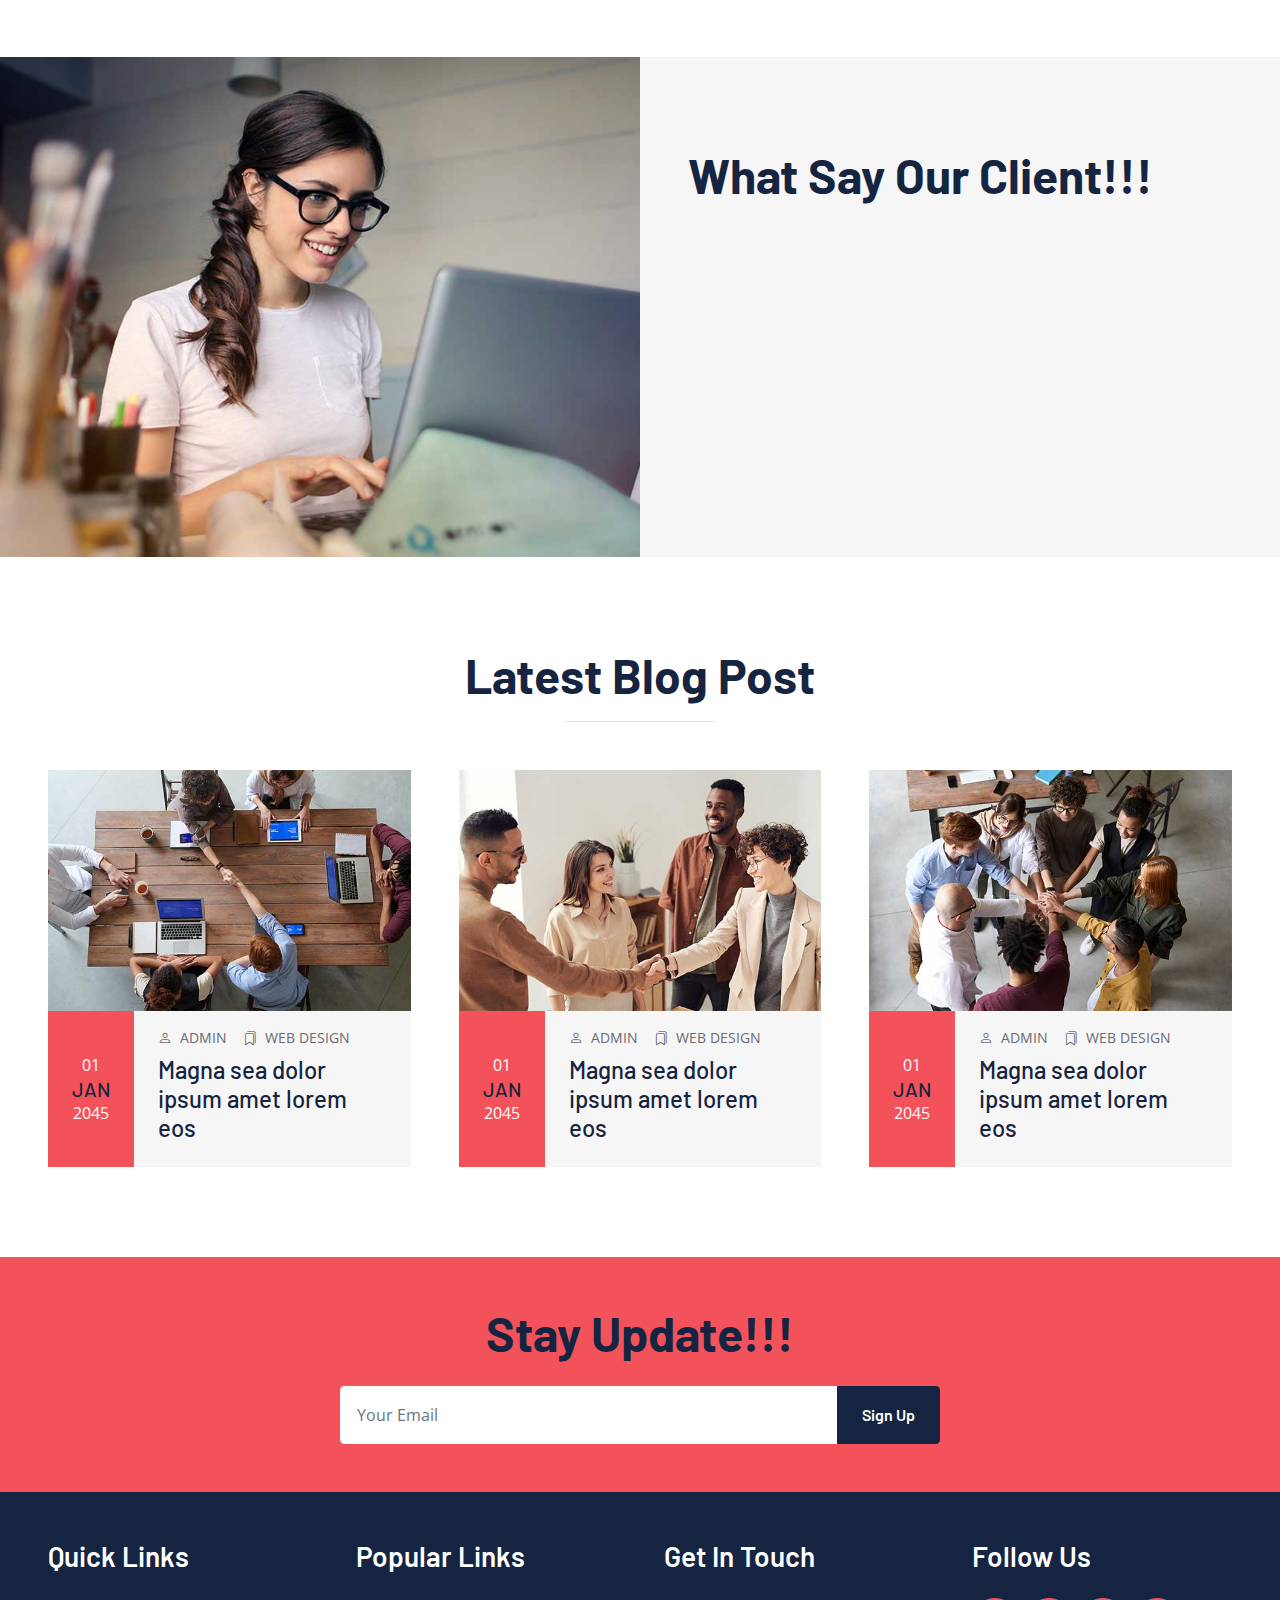
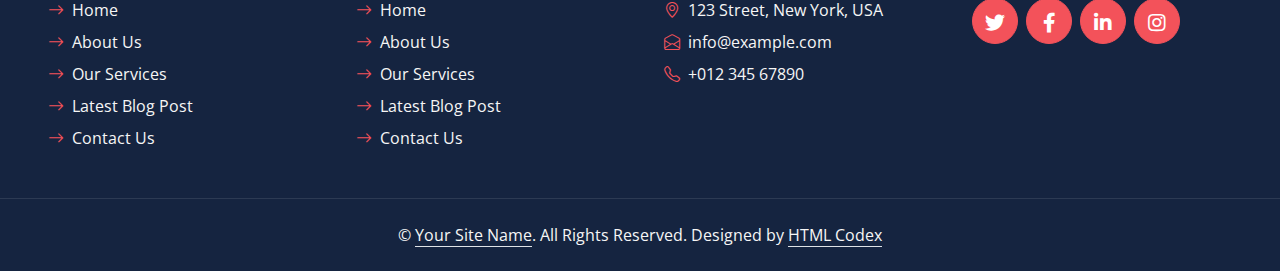
==== commit 79b9e95d: "i changed some below what we offer" ====
--- a/index.html
+++ b/index.html
@@ -200,7 +200,7 @@
                         <i class="fa fa-user-tie fa-2x"></i>
                     </div>
                     <h3 class="mb-3">Learn To Code</h3>
-                    <p class="mb-0">Tempor erat elitr rebum at clita. Diam dolor ipsum amet eos erat ipsum lorem et sit sed stet lorem</p>
+                    <p class="mb-0">(Information Technology) is a vast field with numerous opportunities for developers, system administrators, network engineers, cybersecurity experts, and more. Here's a general roadmap to get started with coding for IT technology</p>
                 </div>
             </div>
             <div class="col-lg-4 col-md-6">
@@ -209,7 +209,7 @@
                         <i class="fa fa-chart-pie fa-2x"></i>
                     </div>
                     <h3 class="mb-3">Software Development</h3>
-                    <p class="mb-0">Tempor erat elitr rebum at clita. Diam dolor ipsum amet eos erat ipsum lorem et sit sed stet lorem</p>
+                    <p class="mb-0">Software development for websites involves creating, designing, and maintaining web applications. It includes frontend development for user interfaces, backend development for server-side operations, and database management. Developers use programming languages like HTML</p>
                 </div>
             </div>
             <div class="col-lg-4 col-md-6">
@@ -218,7 +218,7 @@
                         <i class="fa fa-chart-line fa-2x"></i>
                     </div>
                     <h3 class="mb-3">Career Growth Assistance</h3>
-                    <p class="mb-0">Tempor erat elitr rebum at clita. Diam dolor ipsum amet eos erat ipsum lorem et sit sed stet lorem</p>
+                    <p class="mb-0"> IT is a dynamic and ever-changing field. Embrace challenges, stay curious, and be proactive in your career development. By continuously learning and adapting, you can achieve significant career growth in the IT industry.</p>
                 </div>
             </div>
             <div class="col-lg-4 col-md-6">
@@ -227,7 +227,7 @@
                         <i class="fa fa-chart-area fa-2x"></i>
                     </div>
                     <h3 class="mb-3">Placement Preperation</h3>
-                    <p class="mb-0">Tempor erat elitr rebum at clita. Diam dolor ipsum amet eos erat ipsum lorem et sit sed stet lorem</p>
+                    <p class="mb-0"> focus on technical and problem-solving skills. Review core concepts in programming languages, data structures, algorithms, and databases. Practice coding exercises and participate in mock interviews. Improve communication and soft skills. Research the company.</p>
                 </div>
             </div>
             <div class="col-lg-4 col-md-6">
@@ -236,7 +236,7 @@
                         <i class="fa fa-balance-scale fa-2x"></i>
                     </div>
                     <h3 class="mb-3">Core Subjects</h3>
-                    <p class="mb-0">Tempor erat elitr rebum at clita. Diam dolor ipsum amet eos erat ipsum lorem et sit sed stet lorem</p>
+                    <p class="mb-0">Core subjects for IT typically include programming languages, data structures, algorithms, computer networks, advancements</p>
                 </div>
             </div>
             <!-- This is commented for future purpose -->
@@ -268,7 +268,7 @@
                             <i class="fa fa-cubes fs-4 text-white"></i>
                         </div>
                         <h3>Best and First In City</h3>
-                        <p class="mb-0">Magna sea eos sit dolor, ipsum amet ipsum lorem diam dolor eos diam et diam dolor ea</p>
+                        <p class="mb-0">Bhiwandi first tech institute</p>
                     </div>
                     <div class="col-12">
                         <div class="bg-primary rounded-circle d-flex align-items-center justify-content-center mb-3" style="width: 60px; height: 60px;">
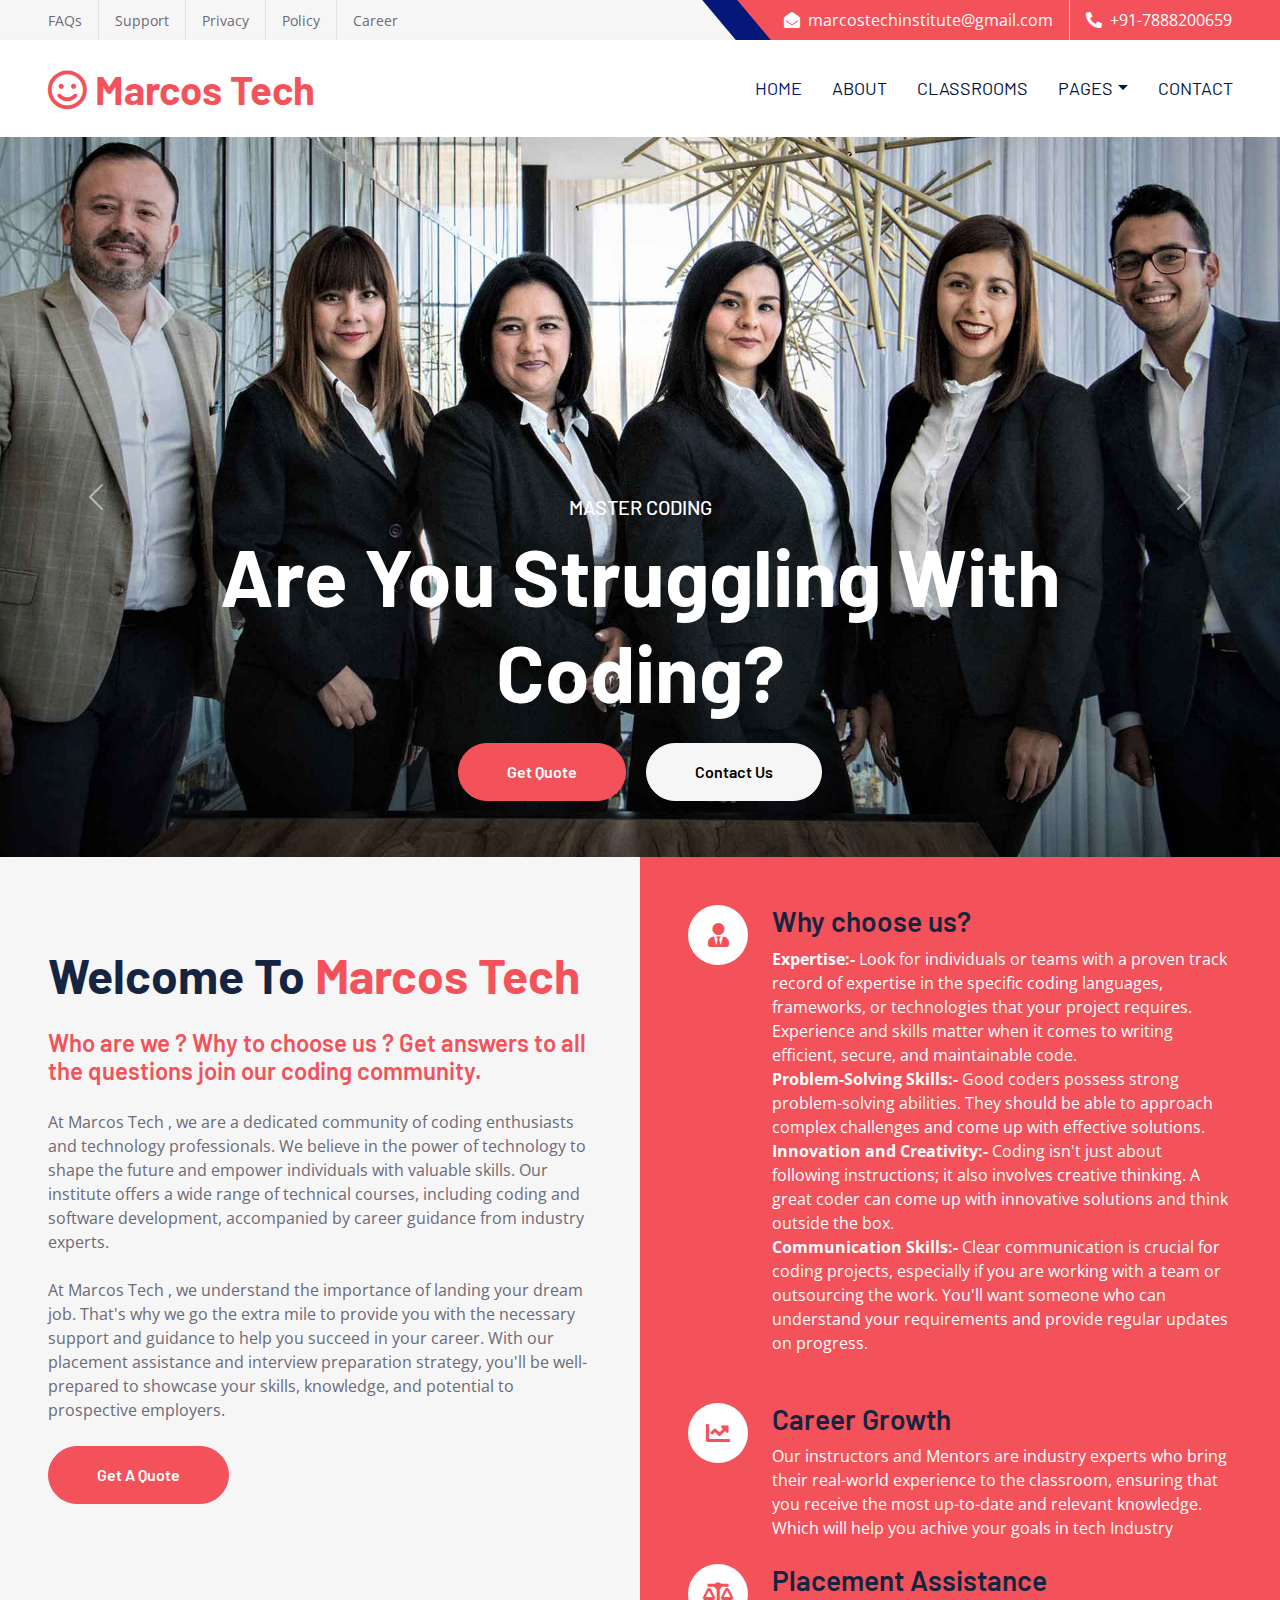
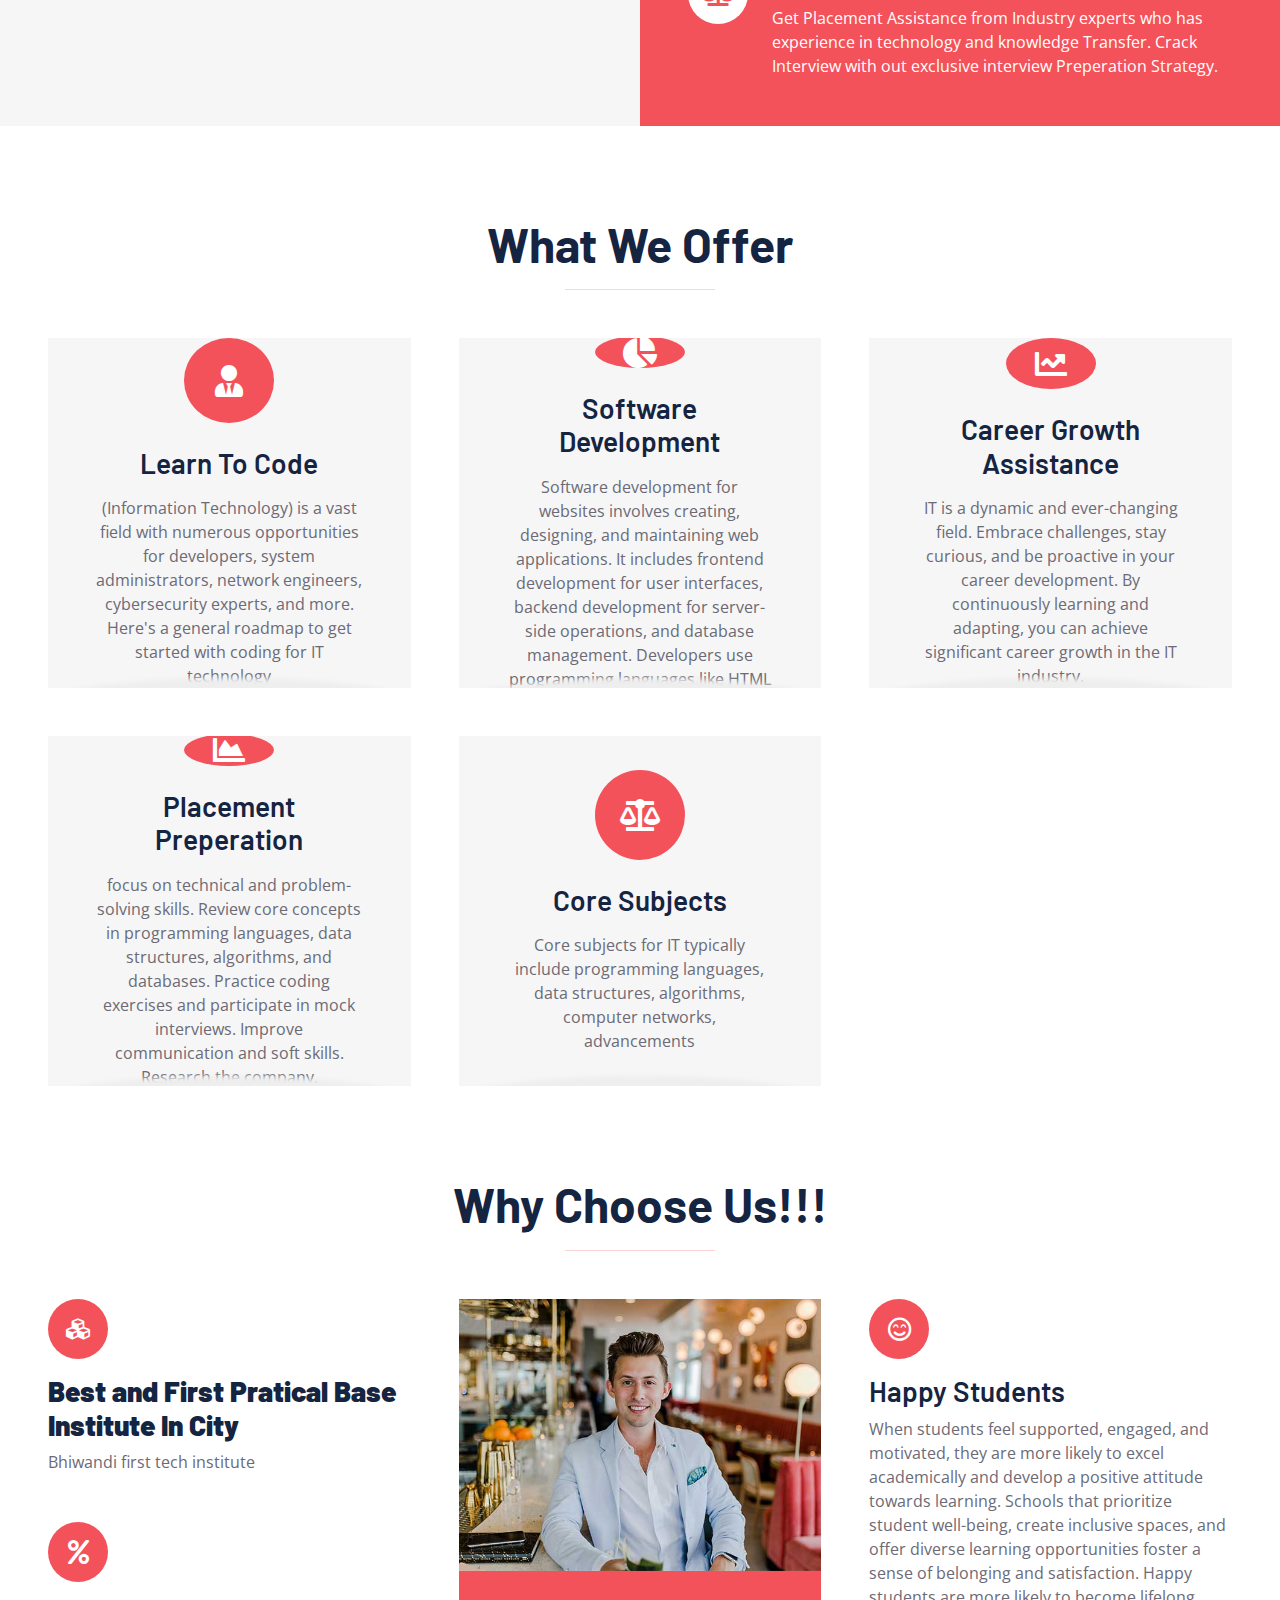
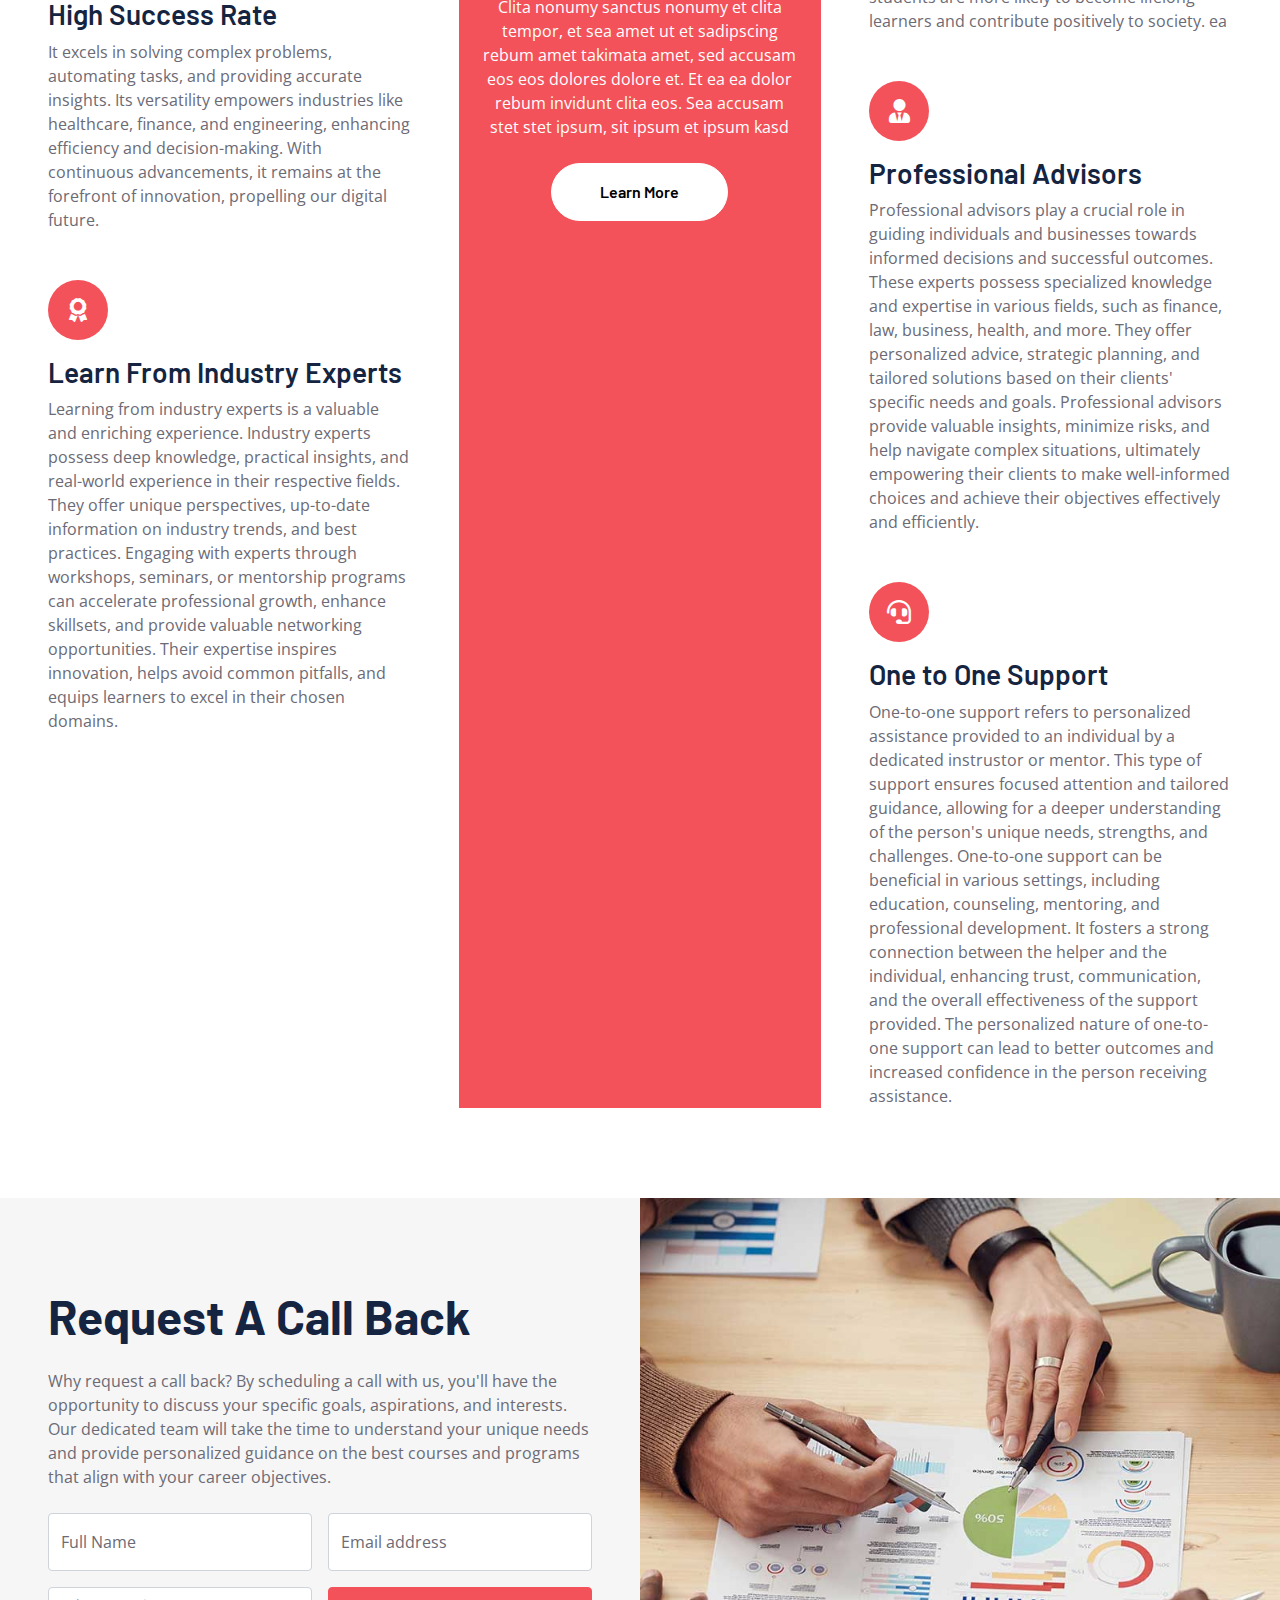
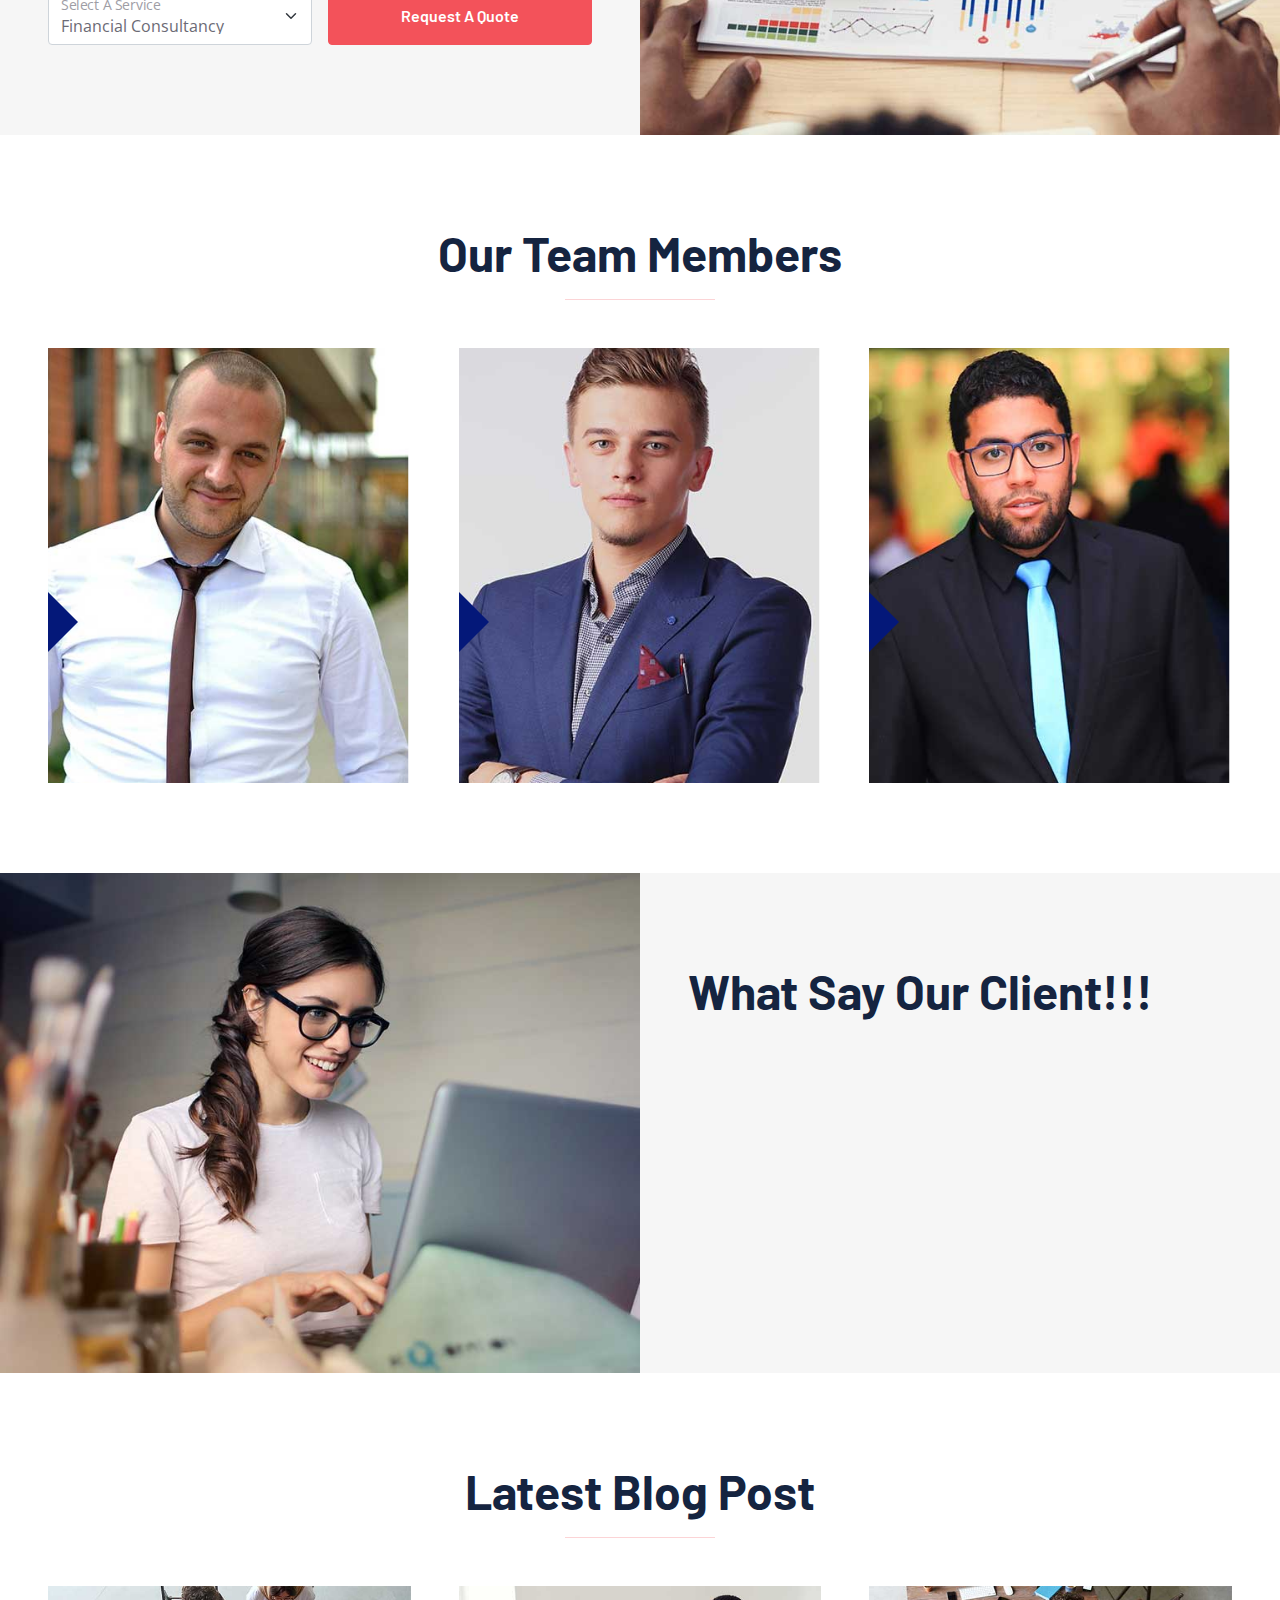
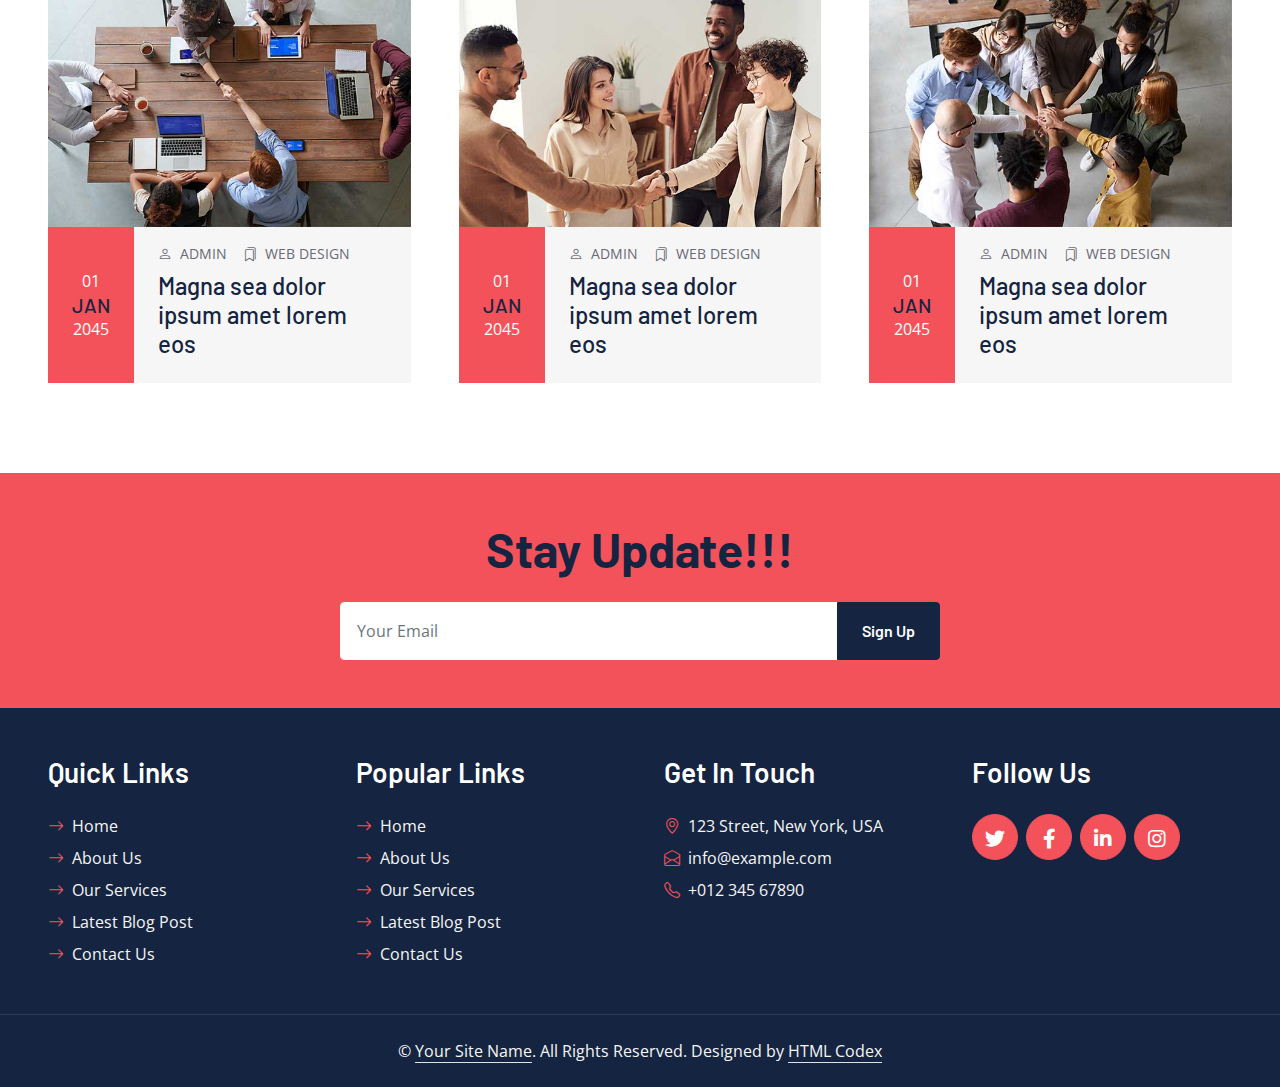
==== commit 2d22ff2f: "i completed this hold website" ====
--- a/index.html
+++ b/index.html
@@ -267,7 +267,7 @@
                         <div class="bg-primary rounded-circle d-flex align-items-center justify-content-center mb-3" style="width: 60px; height: 60px;">
                             <i class="fa fa-cubes fs-4 text-white"></i>
                         </div>
-                        <h3>Best and First In City</h3>
+                        <h3><b>Best and First Pratical Base Institute In City</b></h3>
                         <p class="mb-0">Bhiwandi first tech institute</p>
                     </div>
                     <div class="col-12">
@@ -275,14 +275,14 @@
                             <i class="fa fa-percent fs-4 text-white"></i>
                         </div>
                         <h3>High Success Rate</h3>
-                        <p class="mb-0">Magna sea eos sit dolor, ipsum amet ipsum lorem diam dolor eos diam et diam dolor ea</p>
+                        <p class="mb-0">It excels in solving complex problems, automating tasks, and providing accurate insights. Its versatility empowers industries like healthcare, finance, and engineering, enhancing efficiency and decision-making. With continuous advancements, it remains at the forefront of innovation, propelling our digital future.</p>
                     </div>
                     <div class="col-12">
                         <div class="bg-primary rounded-circle d-flex align-items-center justify-content-center mb-3" style="width: 60px; height: 60px;">
                             <i class="fa fa-award fs-4 text-white"></i>
                         </div>
                         <h3>Learn From Industry Experts</h3>
-                        <p class="mb-0">Magna sea eos sit dolor, ipsum amet ipsum lorem diam dolor eos diam et diam dolor ea</p>
+                        <p class="mb-0">Learning from industry experts is a valuable and enriching experience. Industry experts possess deep knowledge, practical insights, and real-world experience in their respective fields. They offer unique perspectives, up-to-date information on industry trends, and best practices. Engaging with experts through workshops, seminars, or mentorship programs can accelerate professional growth, enhance skillsets, and provide valuable networking opportunities. Their expertise inspires innovation, helps avoid common pitfalls, and equips learners to excel in their chosen domains.</p>
                     </div>
                 </div>
             </div>
@@ -302,21 +302,21 @@
                             <i class="far fa-smile-beam fs-4 text-white"></i>
                         </div>
                         <h3>Happy Students</h3>
-                        <p class="mb-0">Magna sea eos sit dolor, ipsum amet ipsum lorem diam dolor eos diam et diam dolor ea</p>
+                        <p class="mb-0">When students feel supported, engaged, and motivated, they are more likely to excel academically and develop a positive attitude towards learning. Schools that prioritize student well-being, create inclusive spaces, and offer diverse learning opportunities foster a sense of belonging and satisfaction. Happy students are more likely to become lifelong learners and contribute positively to society. ea</p>
                     </div>
                     <div class="col-12">
                         <div class="bg-primary rounded-circle d-flex align-items-center justify-content-center mb-3" style="width: 60px; height: 60px;">
                             <i class="fa fa-user-tie fs-4 text-white"></i>
                         </div>
                         <h3>Professional Advisors</h3>
-                        <p class="mb-0">Magna sea eos sit dolor, ipsum amet ipsum lorem diam dolor eos diam et diam dolor ea</p>
+                        <p class="mb-0">Professional advisors play a crucial role in guiding individuals and businesses towards informed decisions and successful outcomes. These experts possess specialized knowledge and expertise in various fields, such as finance, law, business, health, and more. They offer personalized advice, strategic planning, and tailored solutions based on their clients' specific needs and goals. Professional advisors provide valuable insights, minimize risks, and help navigate complex situations, ultimately empowering their clients to make well-informed choices and achieve their objectives effectively and efficiently.</p>
                     </div>
                     <div class="col-12">
                         <div class="bg-primary rounded-circle d-flex align-items-center justify-content-center mb-3" style="width: 60px; height: 60px;">
                             <i class="fa fa-headset fs-4 text-white"></i>
                         </div>
                         <h3>One to One Support</h3>
-                        <p class="mb-0">Magna sea eos sit dolor, ipsum amet ipsum lorem diam dolor eos diam et diam dolor ea</p>
+                        <p class="mb-0">One-to-one support refers to personalized assistance provided to an individual by a dedicated instrustor or mentor. This type of support ensures focused attention and tailored guidance, allowing for a deeper understanding of the person's unique needs, strengths, and challenges. One-to-one support can be beneficial in various settings, including education, counseling, mentoring, and professional development. It fosters a strong connection between the helper and the individual, enhancing trust, communication, and the overall effectiveness of the support provided. The personalized nature of one-to-one support can lead to better outcomes and increased confidence in the person receiving assistance.</p>
                     </div>
                 </div>
             </div>
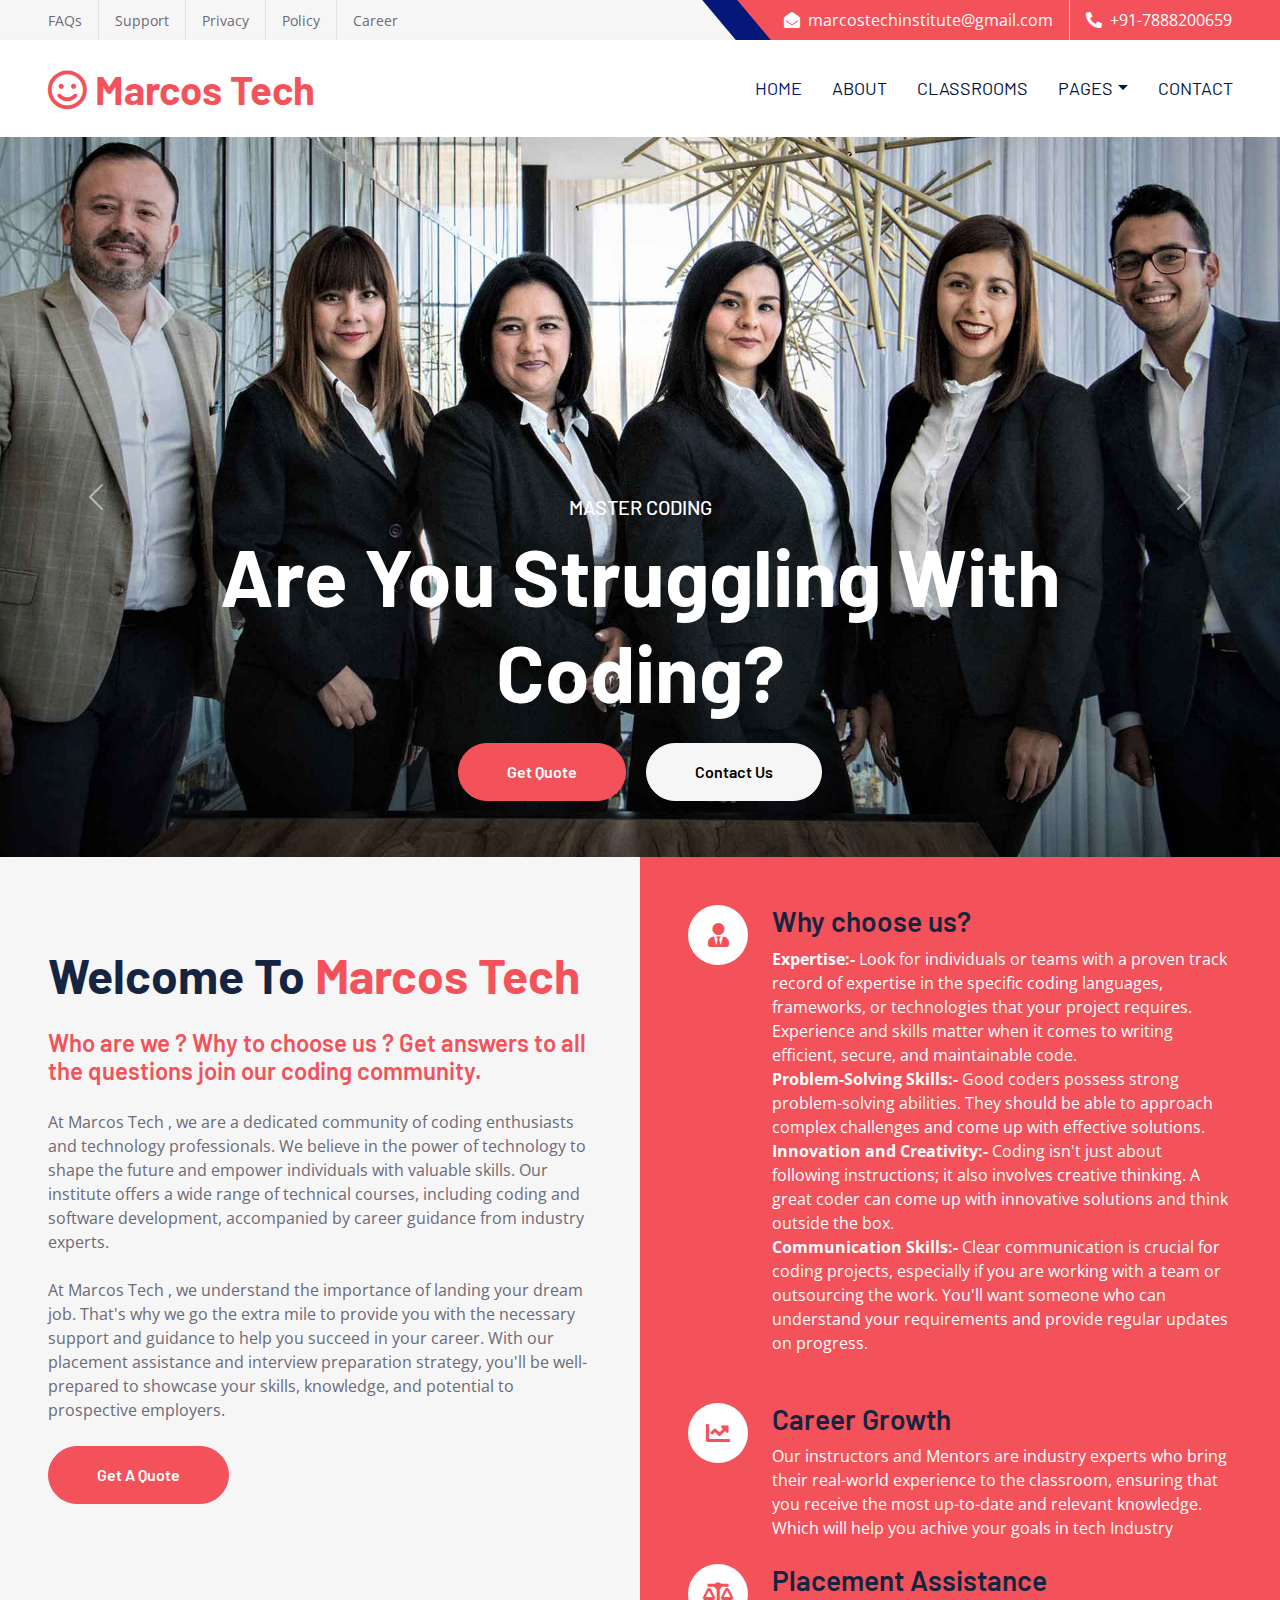
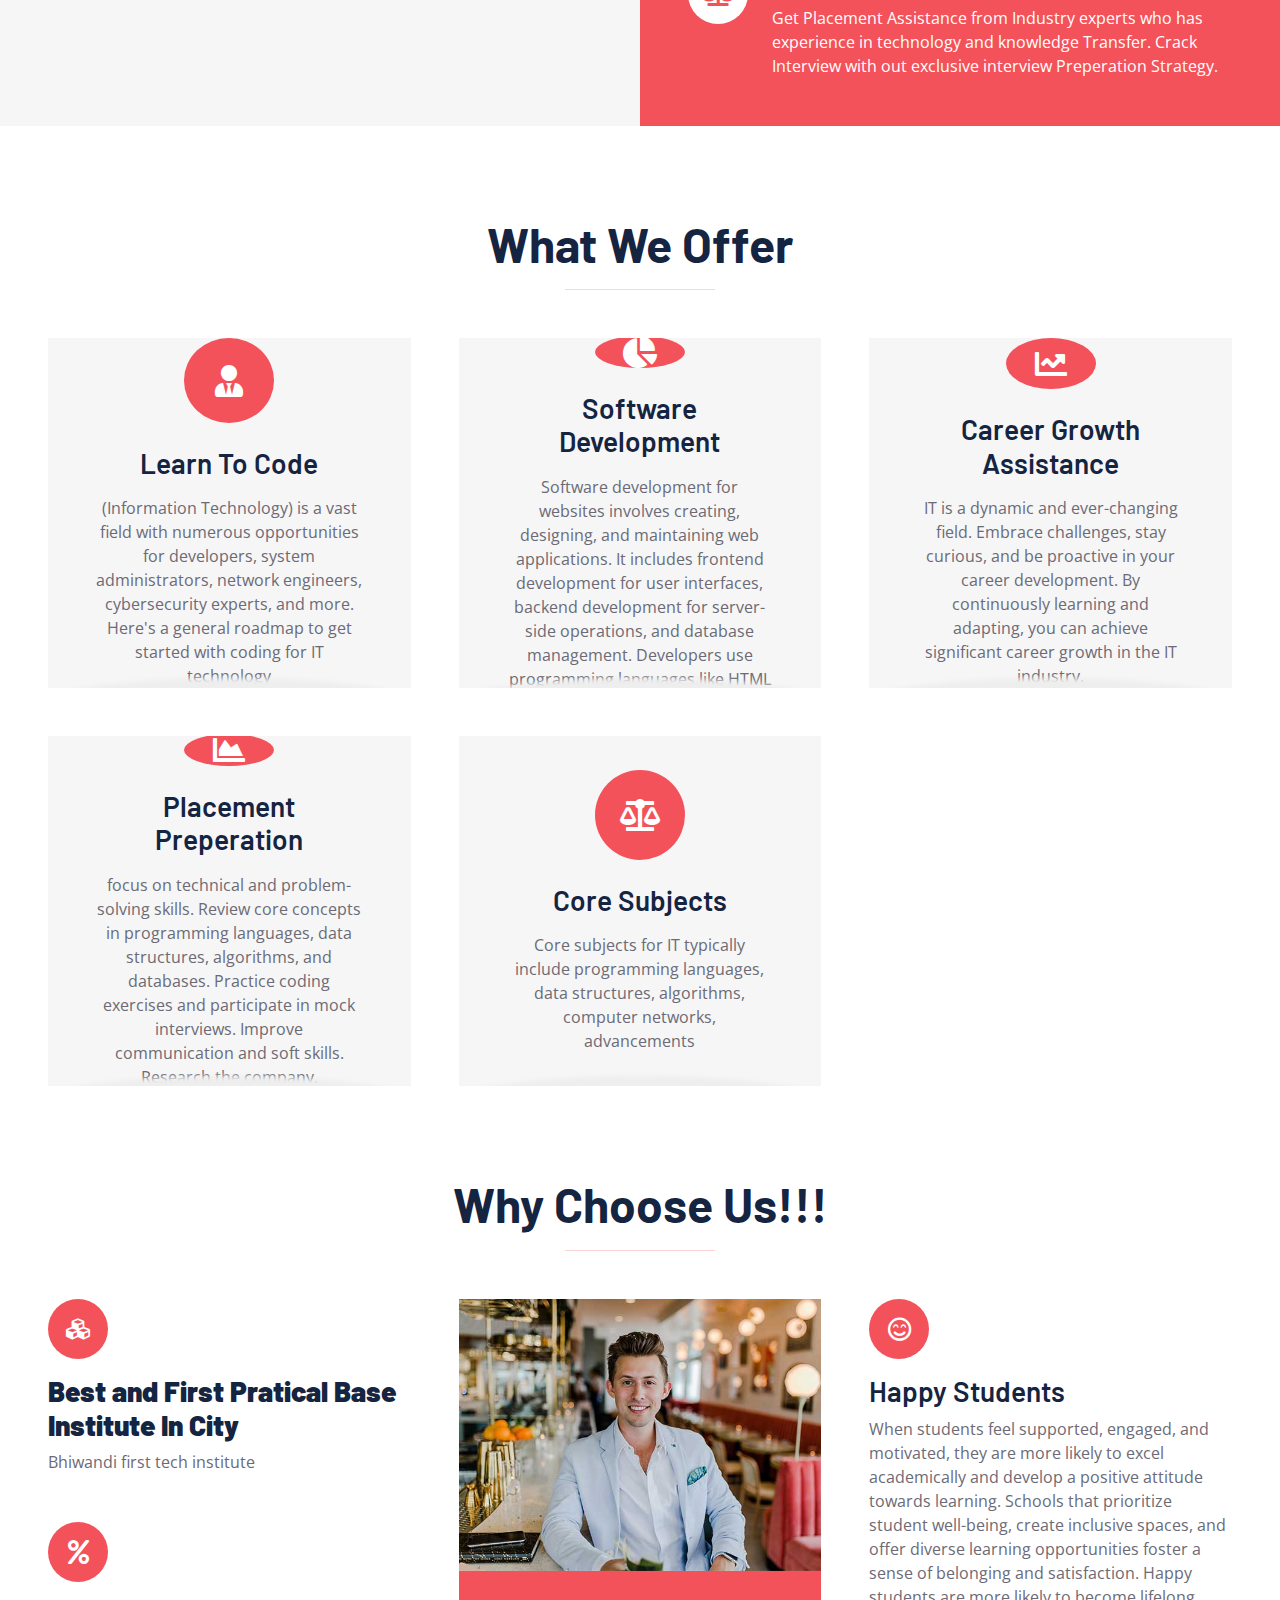
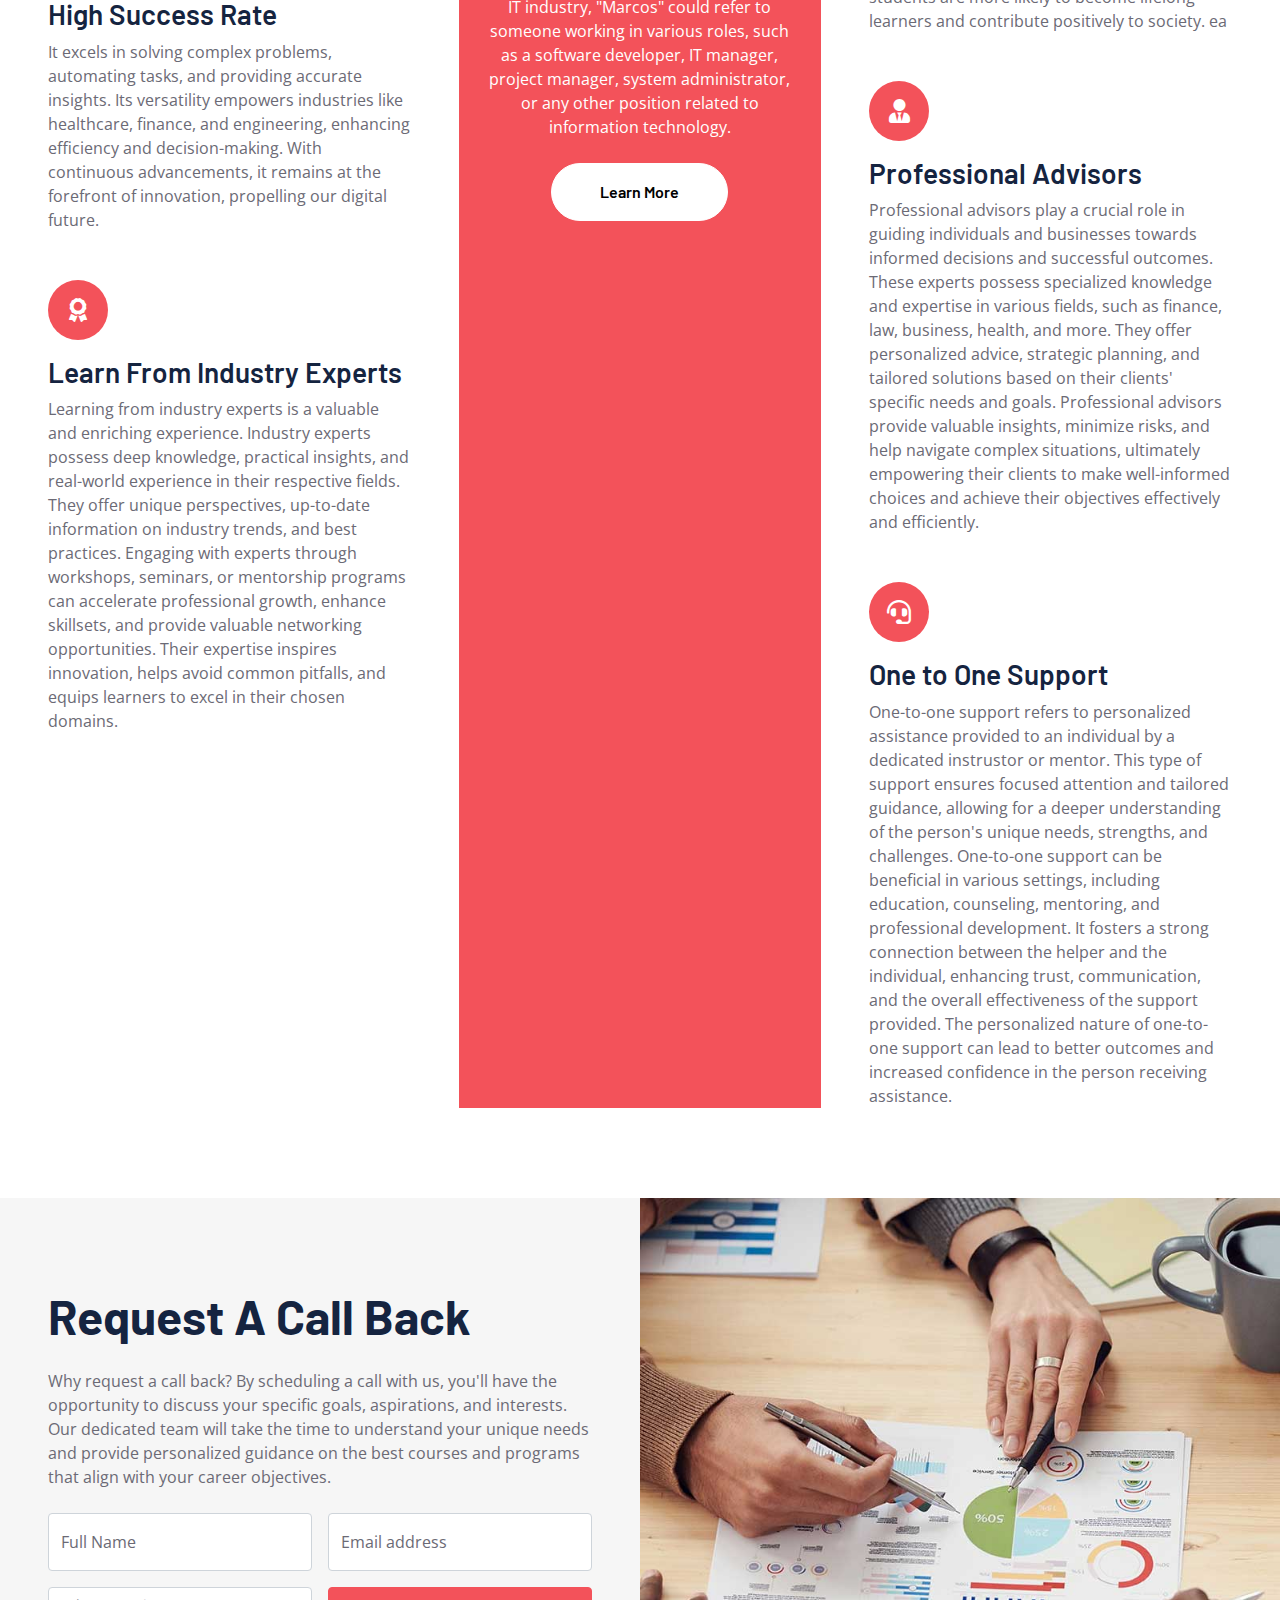
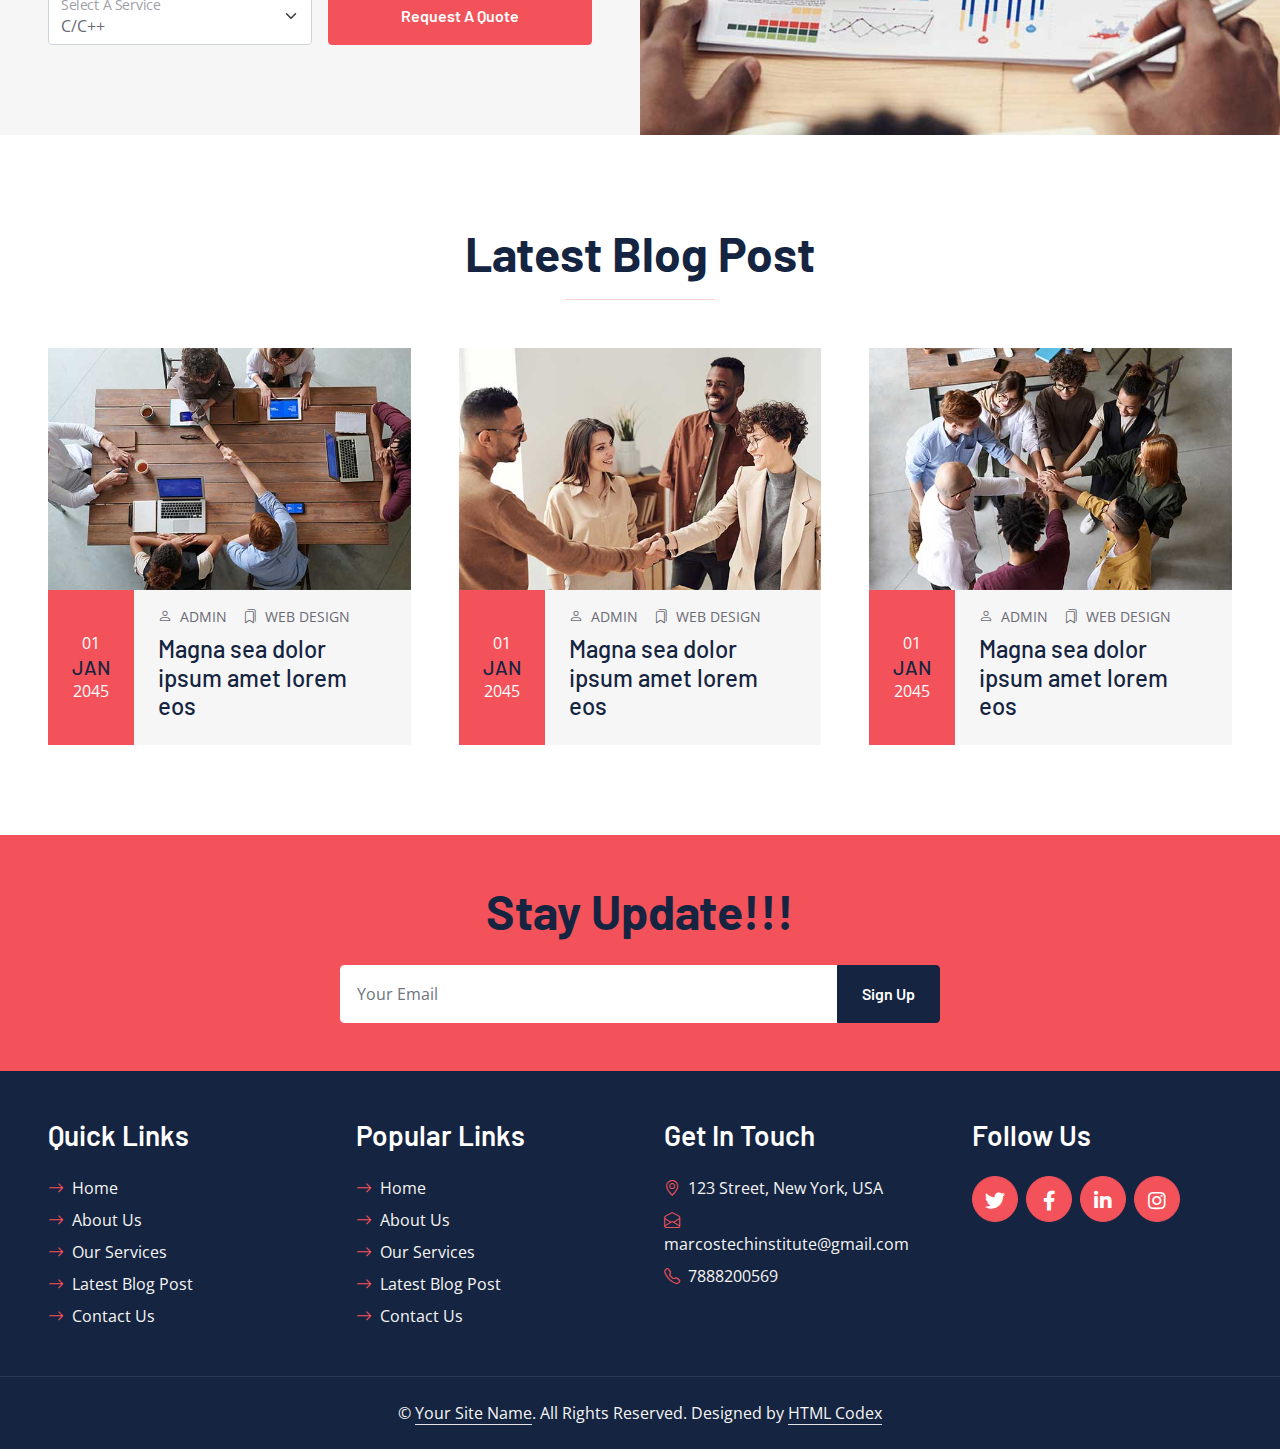
==== commit 62497158: "changes refer by bharat anna guide" ====
--- a/index.html
+++ b/index.html
@@ -290,7 +290,7 @@
                 <div class="d-block bg-primary h-100 text-center">
                     <img class="img-fluid" src="img/feature.jpg" alt="">
                     <div class="p-4">
-                        <p class="text-white mb-4">Clita nonumy sanctus nonumy et clita tempor, et sea amet ut et sadipscing rebum amet takimata amet, sed accusam eos eos dolores dolore et. Et ea ea dolor rebum invidunt clita eos. Sea accusam stet stet ipsum, sit ipsum et ipsum kasd</p>
+                        <p class="text-white mb-4">IT industry, "Marcos" could refer to someone working in various roles, such as a software developer, IT manager, project manager, system administrator, or any other position related to information technology.</p>
                         <a href="" class="btn btn-light py-md-3 px-md-5 rounded-pill mb-2">Learn More</a>
                     </div>
                 </div>
@@ -348,9 +348,11 @@
                         <div class="col-6">
                             <div class="form-floating">
                                 <select class="form-select" id="floatingSelect" aria-label="Financial Consultancy">
-                                    <option selected>Financial Consultancy</option>
-                                    <option value="1">Strategy Consultancy</option>
-                                    <option value="2">Tax Consultancy</option>
+                                    <option selected>C/C++</option>
+                                    <option value="1">java</option>
+                                    <option value="2">python</option>
+                                    <option value="2">Frontend</option>
+                                    <option value="2">backend</option>
                                 </select>
                                 <label for="floatingSelect">Select A Service</label>
                             </div>
@@ -371,82 +373,7 @@
     <!-- Quote End -->
 
 
-    <!-- Team Start -->
-    <div class="container-fluid py-6 px-5">
-        <div class="text-center mx-auto mb-5" style="max-width: 600px;">
-            <h1 class="display-5 mb-0">Our Team Members</h1>
-            <hr class="w-25 mx-auto bg-primary">
-        </div>
-        <div class="row g-5">
-            <div class="col-lg-4">
-                <div class="team-item position-relative overflow-hidden">
-                    <img class="img-fluid w-100" src="img/team-1.jpg" alt="">
-                    <div class="team-text w-100 position-absolute top-50 text-center bg-primary p-4">
-                        <h3 class="text-white">Full Name</h3>
-                        <p class="text-white text-uppercase mb-0">Designation</p>
-                    </div>
-                </div>
-            </div>
-            <div class="col-lg-4">
-                <div class="team-item position-relative overflow-hidden">
-                    <img class="img-fluid w-100" src="img/team-2.jpg" alt="">
-                    <div class="team-text w-100 position-absolute top-50 text-center bg-primary p-4">
-                        <h3 class="text-white">Full Name</h3>
-                        <p class="text-white text-uppercase mb-0">Designation</p>
-                    </div>
-                </div>
-            </div>
-            <div class="col-lg-4">
-                <div class="team-item position-relative overflow-hidden">
-                    <img class="img-fluid w-100" src="img/team-3.jpg" alt="">
-                    <div class="team-text w-100 position-absolute top-50 text-center bg-primary p-4">
-                        <h3 class="text-white">Full Name</h3>
-                        <p class="text-white text-uppercase mb-0">Designation</p>
-                    </div>
-                </div>
-            </div>
-        </div>
-    </div>
-    <!-- Team End -->
-
-
-    <!-- Testimonial Start -->
-    <div class="container-fluid bg-secondary p-0">
-        <div class="row g-0">
-            <div class="col-lg-6" style="min-height: 500px;">
-                <div class="position-relative h-100">
-                    <img class="position-absolute w-100 h-100" src="img/testimonial.jpg" style="object-fit: cover;">
-                </div>
-            </div>
-            <div class="col-lg-6 py-6 px-5">
-                <h1 class="display-5 mb-4">What Say Our Client!!!</h1>
-                <div class="owl-carousel testimonial-carousel">
-                    <div class="testimonial-item">
-                        <p class="fs-4 fw-normal mb-4"><i class="fa fa-quote-left text-primary me-3"></i>Dolores sed duo clita tempor justo dolor et stet lorem kasd labore dolore lorem ipsum. At lorem lorem magna ut et, nonumy et labore et tempor diam tempor erat dolor rebum sit ipsum.</p>
-                        <div class="d-flex align-items-center">
-                            <img class="img-fluid rounded-circle" src="img/testimonial-1.jpg" alt="">
-                            <div class="ps-4">
-                                <h3>Client Name</h3>
-                                <span class="text-uppercase">Profession</span>
-                            </div>
-                        </div>
-                    </div>
-                    <div class="testimonial-item">
-                        <p class="fs-4 fw-normal mb-4"><i class="fa fa-quote-left text-primary me-3"></i>Dolores sed duo clita tempor justo dolor et stet lorem kasd labore dolore lorem ipsum. At lorem lorem magna ut et, nonumy et labore et tempor diam tempor erat dolor rebum sit ipsum.</p>
-                        <div class="d-flex align-items-center">
-                            <img class="img-fluid rounded-circle" src="img/testimonial-2.jpg" alt="">
-                            <div class="ps-4">
-                                <h3>Client Name</h3>
-                                <span class="text-uppercase">Profession</span>
-                            </div>
-                        </div>
-                    </div>
-                </div>
-            </div>
-        </div>
-    </div>
-    <!-- Testimonial End -->
-
+   
 
     <!-- Blog Start -->
     <div class="container-fluid py-6 px-5">
@@ -562,8 +489,8 @@
             <div class="col-lg-3 col-md-6">
                 <h3 class="text-white mb-4">Get In Touch</h3>
                 <p class="mb-2"><i class="bi bi-geo-alt text-primary me-2"></i>123 Street, New York, USA</p>
-                <p class="mb-2"><i class="bi bi-envelope-open text-primary me-2"></i>info@example.com</p>
-                <p class="mb-0"><i class="bi bi-telephone text-primary me-2"></i>+012 345 67890</p>
+                <p class="mb-2"><i class="bi bi-envelope-open text-primary me-2"></i>marcostechinstitute@gmail.com</p>
+                <p class="mb-0"><i class="bi bi-telephone text-primary me-2"></i>7888200569</p>
             </div>
             <div class="col-lg-3 col-md-6">
                 <h3 class="text-white mb-4">Follow Us</h3>
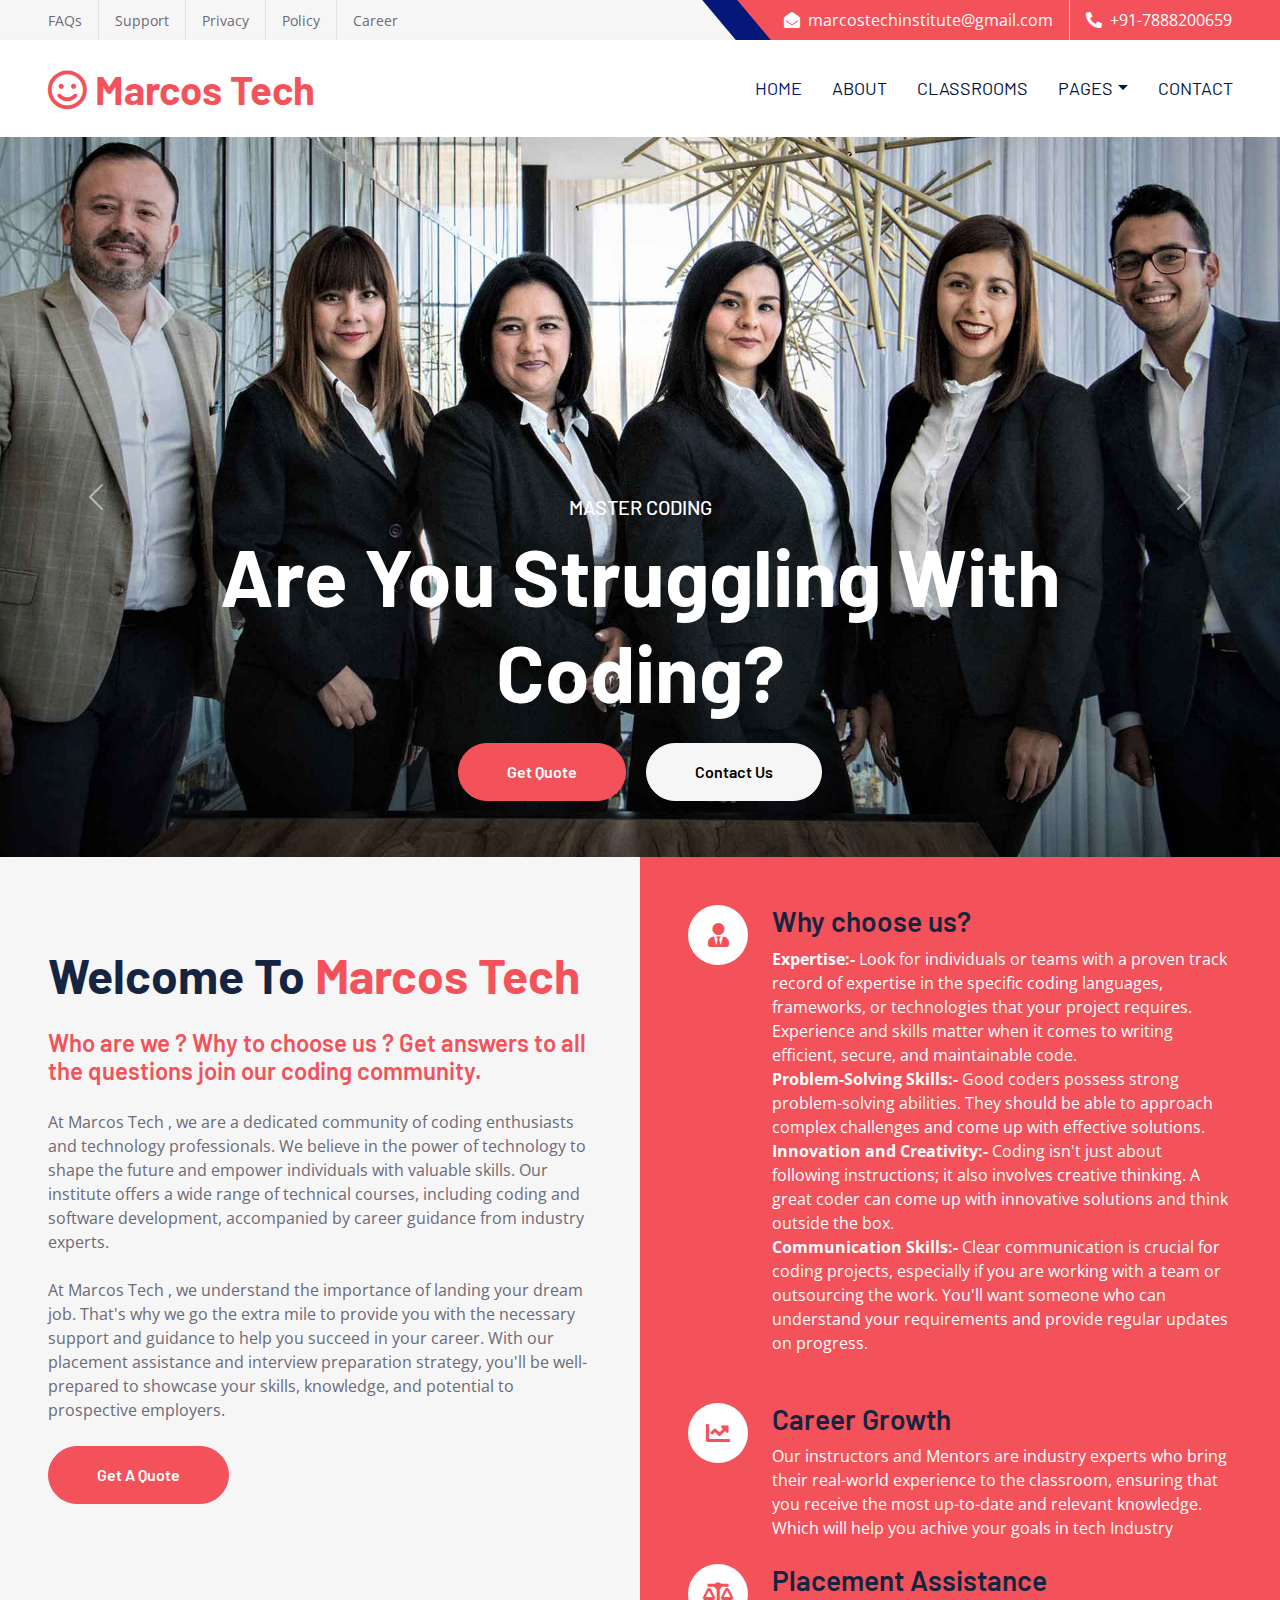
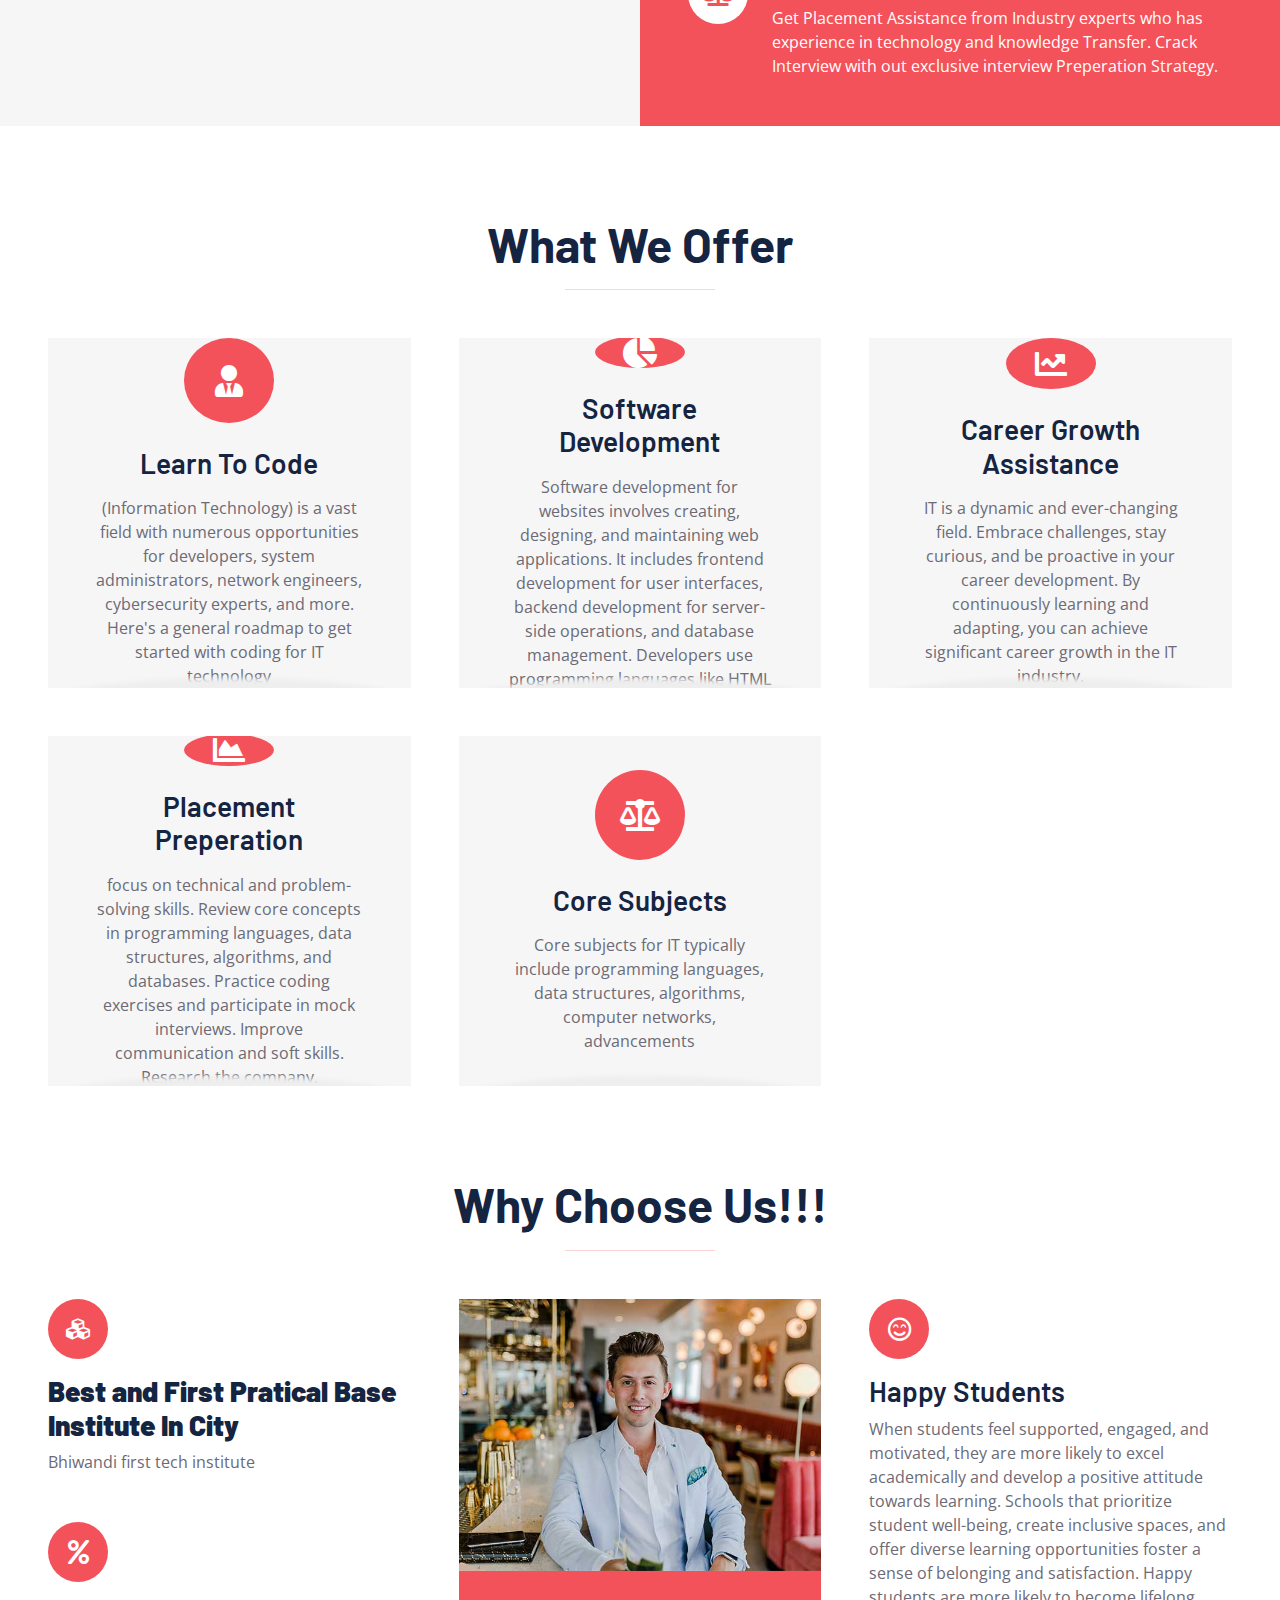
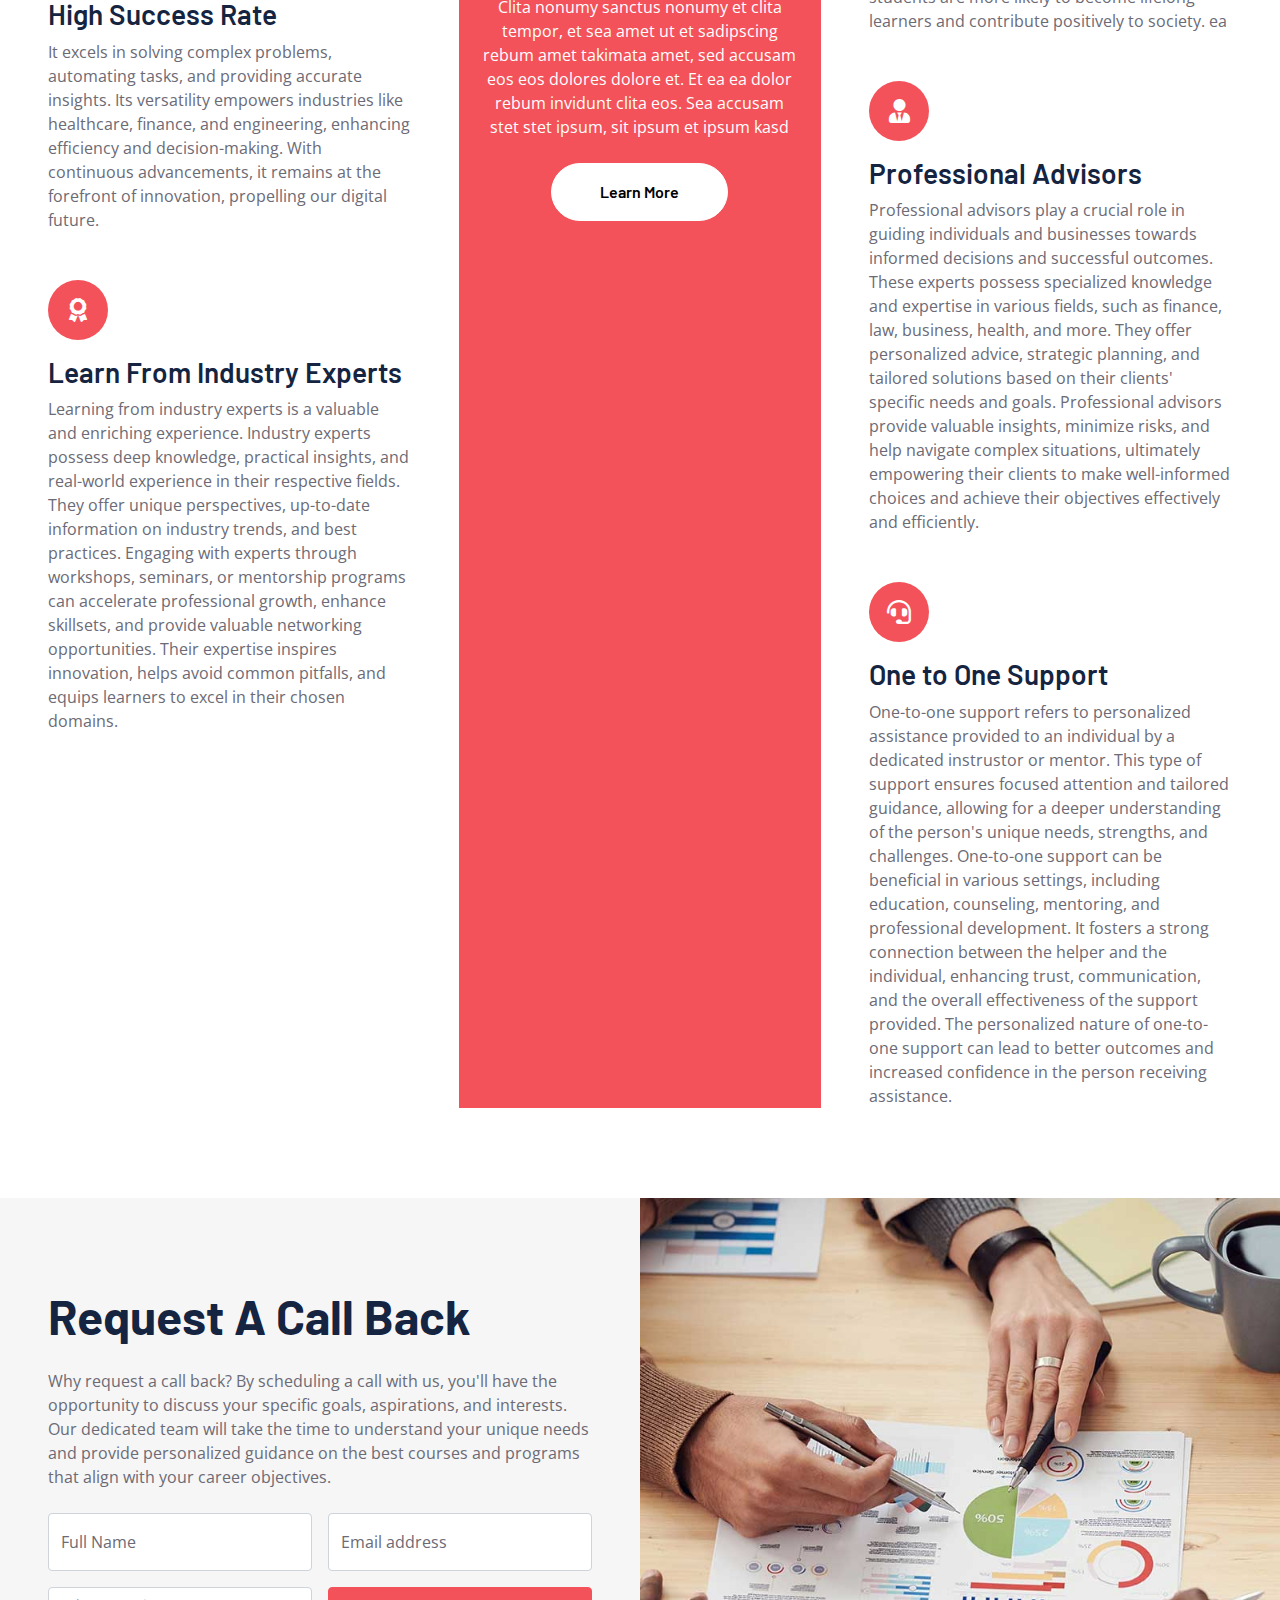
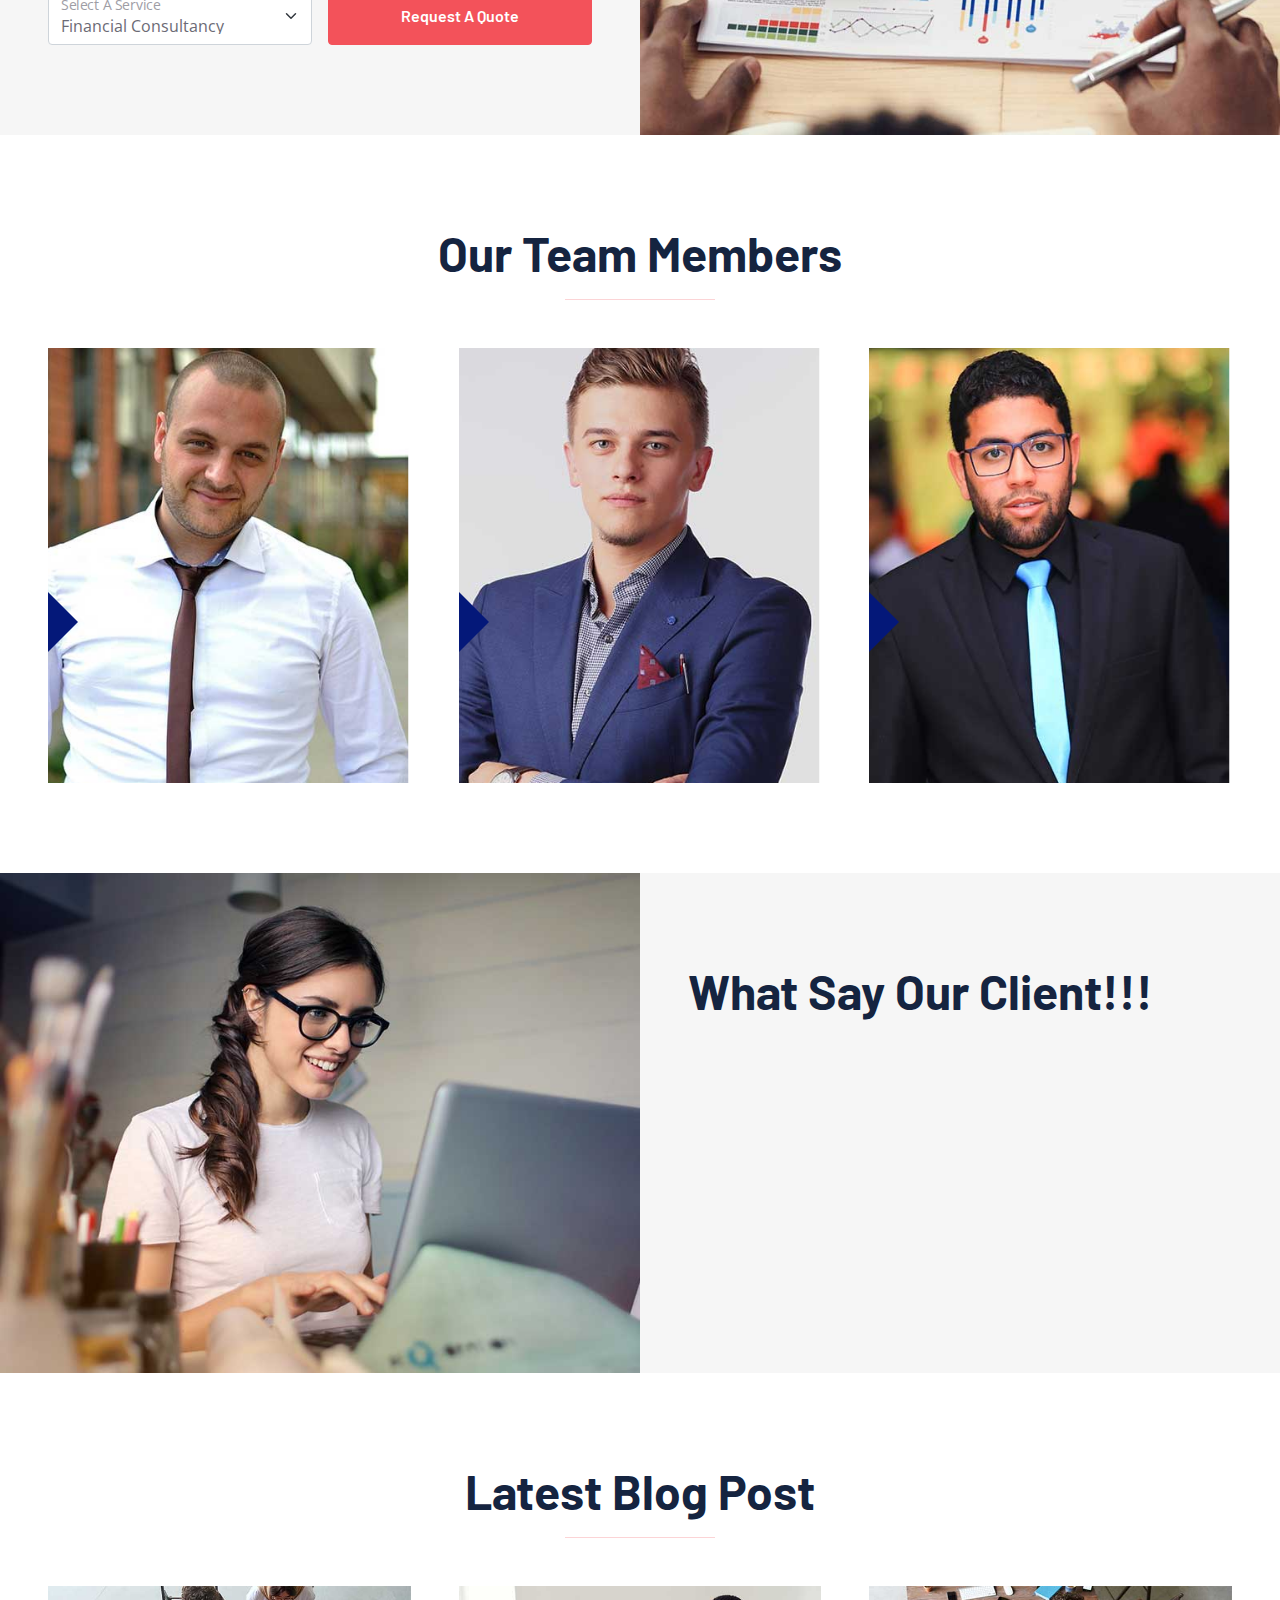
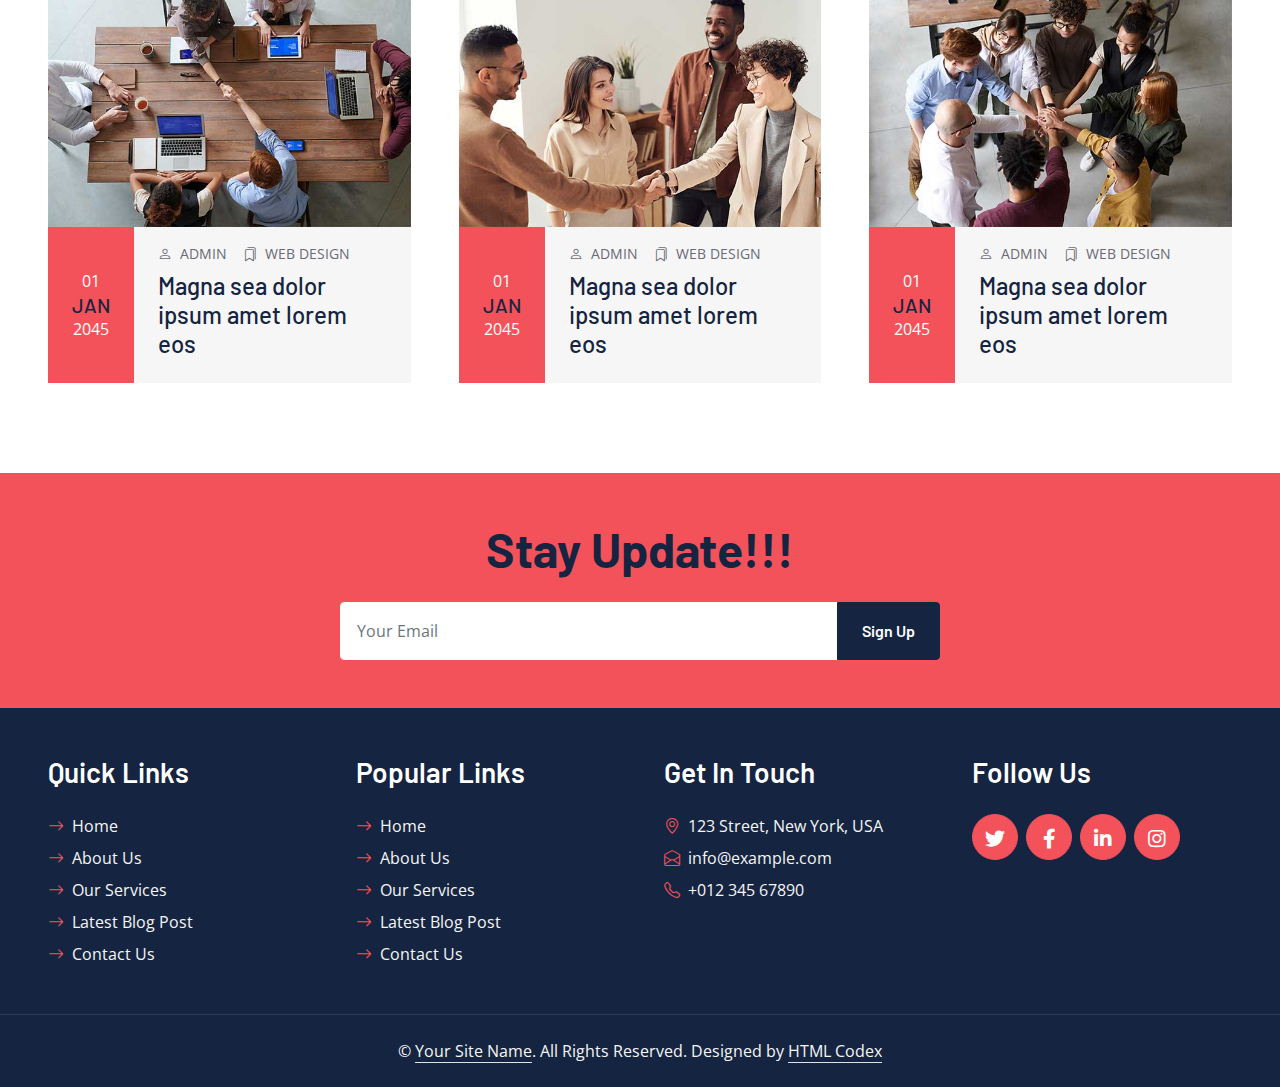
==== commit 00e62751: "Revert "changes made by bharat anna reference"" ====
--- a/index.html
+++ b/index.html
@@ -290,7 +290,7 @@
                 <div class="d-block bg-primary h-100 text-center">
                     <img class="img-fluid" src="img/feature.jpg" alt="">
                     <div class="p-4">
-                        <p class="text-white mb-4">IT industry, "Marcos" could refer to someone working in various roles, such as a software developer, IT manager, project manager, system administrator, or any other position related to information technology.</p>
+                        <p class="text-white mb-4">Clita nonumy sanctus nonumy et clita tempor, et sea amet ut et sadipscing rebum amet takimata amet, sed accusam eos eos dolores dolore et. Et ea ea dolor rebum invidunt clita eos. Sea accusam stet stet ipsum, sit ipsum et ipsum kasd</p>
                         <a href="" class="btn btn-light py-md-3 px-md-5 rounded-pill mb-2">Learn More</a>
                     </div>
                 </div>
@@ -348,11 +348,9 @@
                         <div class="col-6">
                             <div class="form-floating">
                                 <select class="form-select" id="floatingSelect" aria-label="Financial Consultancy">
-                                    <option selected>C/C++</option>
-                                    <option value="1">java</option>
-                                    <option value="2">python</option>
-                                    <option value="2">Frontend</option>
-                                    <option value="2">backend</option>
+                                    <option selected>Financial Consultancy</option>
+                                    <option value="1">Strategy Consultancy</option>
+                                    <option value="2">Tax Consultancy</option>
                                 </select>
                                 <label for="floatingSelect">Select A Service</label>
                             </div>
@@ -373,7 +371,82 @@
     <!-- Quote End -->
 
 
-   
+    <!-- Team Start -->
+    <div class="container-fluid py-6 px-5">
+        <div class="text-center mx-auto mb-5" style="max-width: 600px;">
+            <h1 class="display-5 mb-0">Our Team Members</h1>
+            <hr class="w-25 mx-auto bg-primary">
+        </div>
+        <div class="row g-5">
+            <div class="col-lg-4">
+                <div class="team-item position-relative overflow-hidden">
+                    <img class="img-fluid w-100" src="img/team-1.jpg" alt="">
+                    <div class="team-text w-100 position-absolute top-50 text-center bg-primary p-4">
+                        <h3 class="text-white">Full Name</h3>
+                        <p class="text-white text-uppercase mb-0">Designation</p>
+                    </div>
+                </div>
+            </div>
+            <div class="col-lg-4">
+                <div class="team-item position-relative overflow-hidden">
+                    <img class="img-fluid w-100" src="img/team-2.jpg" alt="">
+                    <div class="team-text w-100 position-absolute top-50 text-center bg-primary p-4">
+                        <h3 class="text-white">Full Name</h3>
+                        <p class="text-white text-uppercase mb-0">Designation</p>
+                    </div>
+                </div>
+            </div>
+            <div class="col-lg-4">
+                <div class="team-item position-relative overflow-hidden">
+                    <img class="img-fluid w-100" src="img/team-3.jpg" alt="">
+                    <div class="team-text w-100 position-absolute top-50 text-center bg-primary p-4">
+                        <h3 class="text-white">Full Name</h3>
+                        <p class="text-white text-uppercase mb-0">Designation</p>
+                    </div>
+                </div>
+            </div>
+        </div>
+    </div>
+    <!-- Team End -->
+
+
+    <!-- Testimonial Start -->
+    <div class="container-fluid bg-secondary p-0">
+        <div class="row g-0">
+            <div class="col-lg-6" style="min-height: 500px;">
+                <div class="position-relative h-100">
+                    <img class="position-absolute w-100 h-100" src="img/testimonial.jpg" style="object-fit: cover;">
+                </div>
+            </div>
+            <div class="col-lg-6 py-6 px-5">
+                <h1 class="display-5 mb-4">What Say Our Client!!!</h1>
+                <div class="owl-carousel testimonial-carousel">
+                    <div class="testimonial-item">
+                        <p class="fs-4 fw-normal mb-4"><i class="fa fa-quote-left text-primary me-3"></i>Dolores sed duo clita tempor justo dolor et stet lorem kasd labore dolore lorem ipsum. At lorem lorem magna ut et, nonumy et labore et tempor diam tempor erat dolor rebum sit ipsum.</p>
+                        <div class="d-flex align-items-center">
+                            <img class="img-fluid rounded-circle" src="img/testimonial-1.jpg" alt="">
+                            <div class="ps-4">
+                                <h3>Client Name</h3>
+                                <span class="text-uppercase">Profession</span>
+                            </div>
+                        </div>
+                    </div>
+                    <div class="testimonial-item">
+                        <p class="fs-4 fw-normal mb-4"><i class="fa fa-quote-left text-primary me-3"></i>Dolores sed duo clita tempor justo dolor et stet lorem kasd labore dolore lorem ipsum. At lorem lorem magna ut et, nonumy et labore et tempor diam tempor erat dolor rebum sit ipsum.</p>
+                        <div class="d-flex align-items-center">
+                            <img class="img-fluid rounded-circle" src="img/testimonial-2.jpg" alt="">
+                            <div class="ps-4">
+                                <h3>Client Name</h3>
+                                <span class="text-uppercase">Profession</span>
+                            </div>
+                        </div>
+                    </div>
+                </div>
+            </div>
+        </div>
+    </div>
+    <!-- Testimonial End -->
+
 
     <!-- Blog Start -->
     <div class="container-fluid py-6 px-5">
@@ -489,8 +562,8 @@
             <div class="col-lg-3 col-md-6">
                 <h3 class="text-white mb-4">Get In Touch</h3>
                 <p class="mb-2"><i class="bi bi-geo-alt text-primary me-2"></i>123 Street, New York, USA</p>
-                <p class="mb-2"><i class="bi bi-envelope-open text-primary me-2"></i>marcostechinstitute@gmail.com</p>
-                <p class="mb-0"><i class="bi bi-telephone text-primary me-2"></i>7888200569</p>
+                <p class="mb-2"><i class="bi bi-envelope-open text-primary me-2"></i>info@example.com</p>
+                <p class="mb-0"><i class="bi bi-telephone text-primary me-2"></i>+012 345 67890</p>
             </div>
             <div class="col-lg-3 col-md-6">
                 <h3 class="text-white mb-4">Follow Us</h3>
